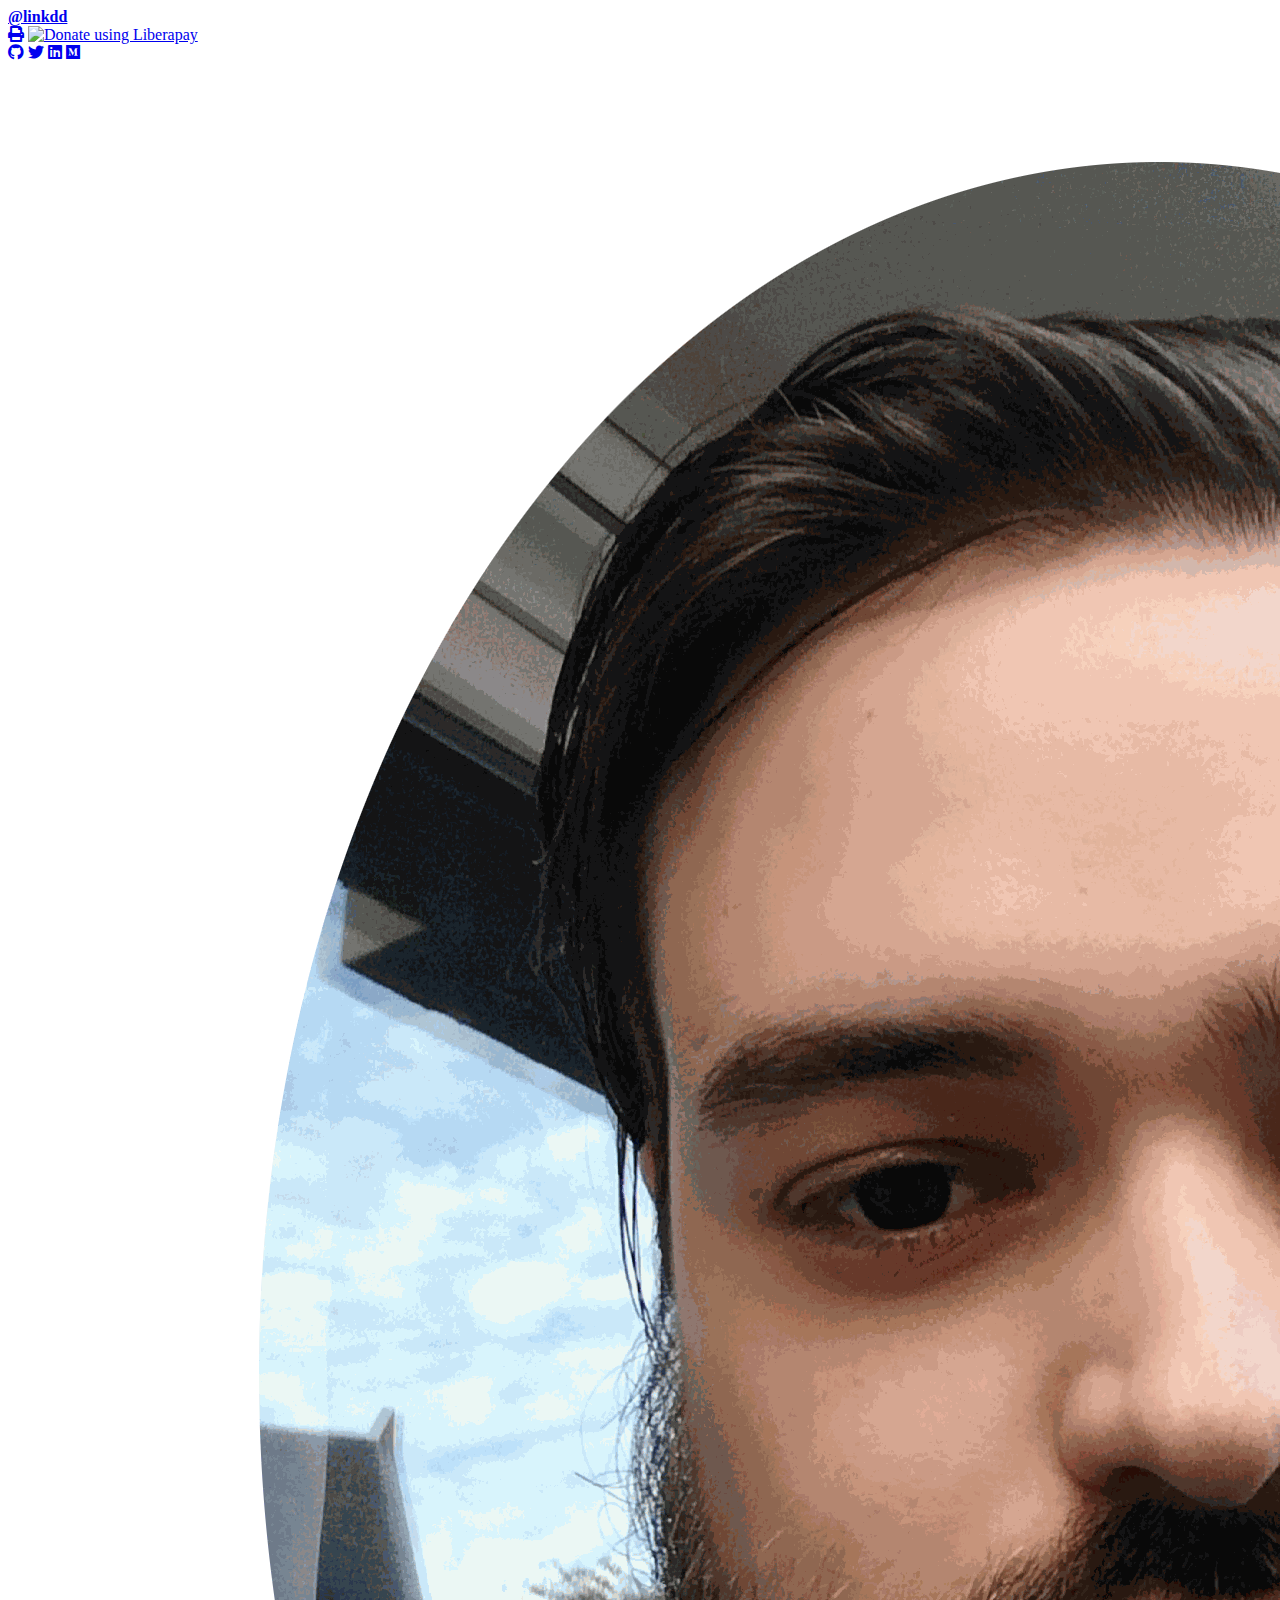
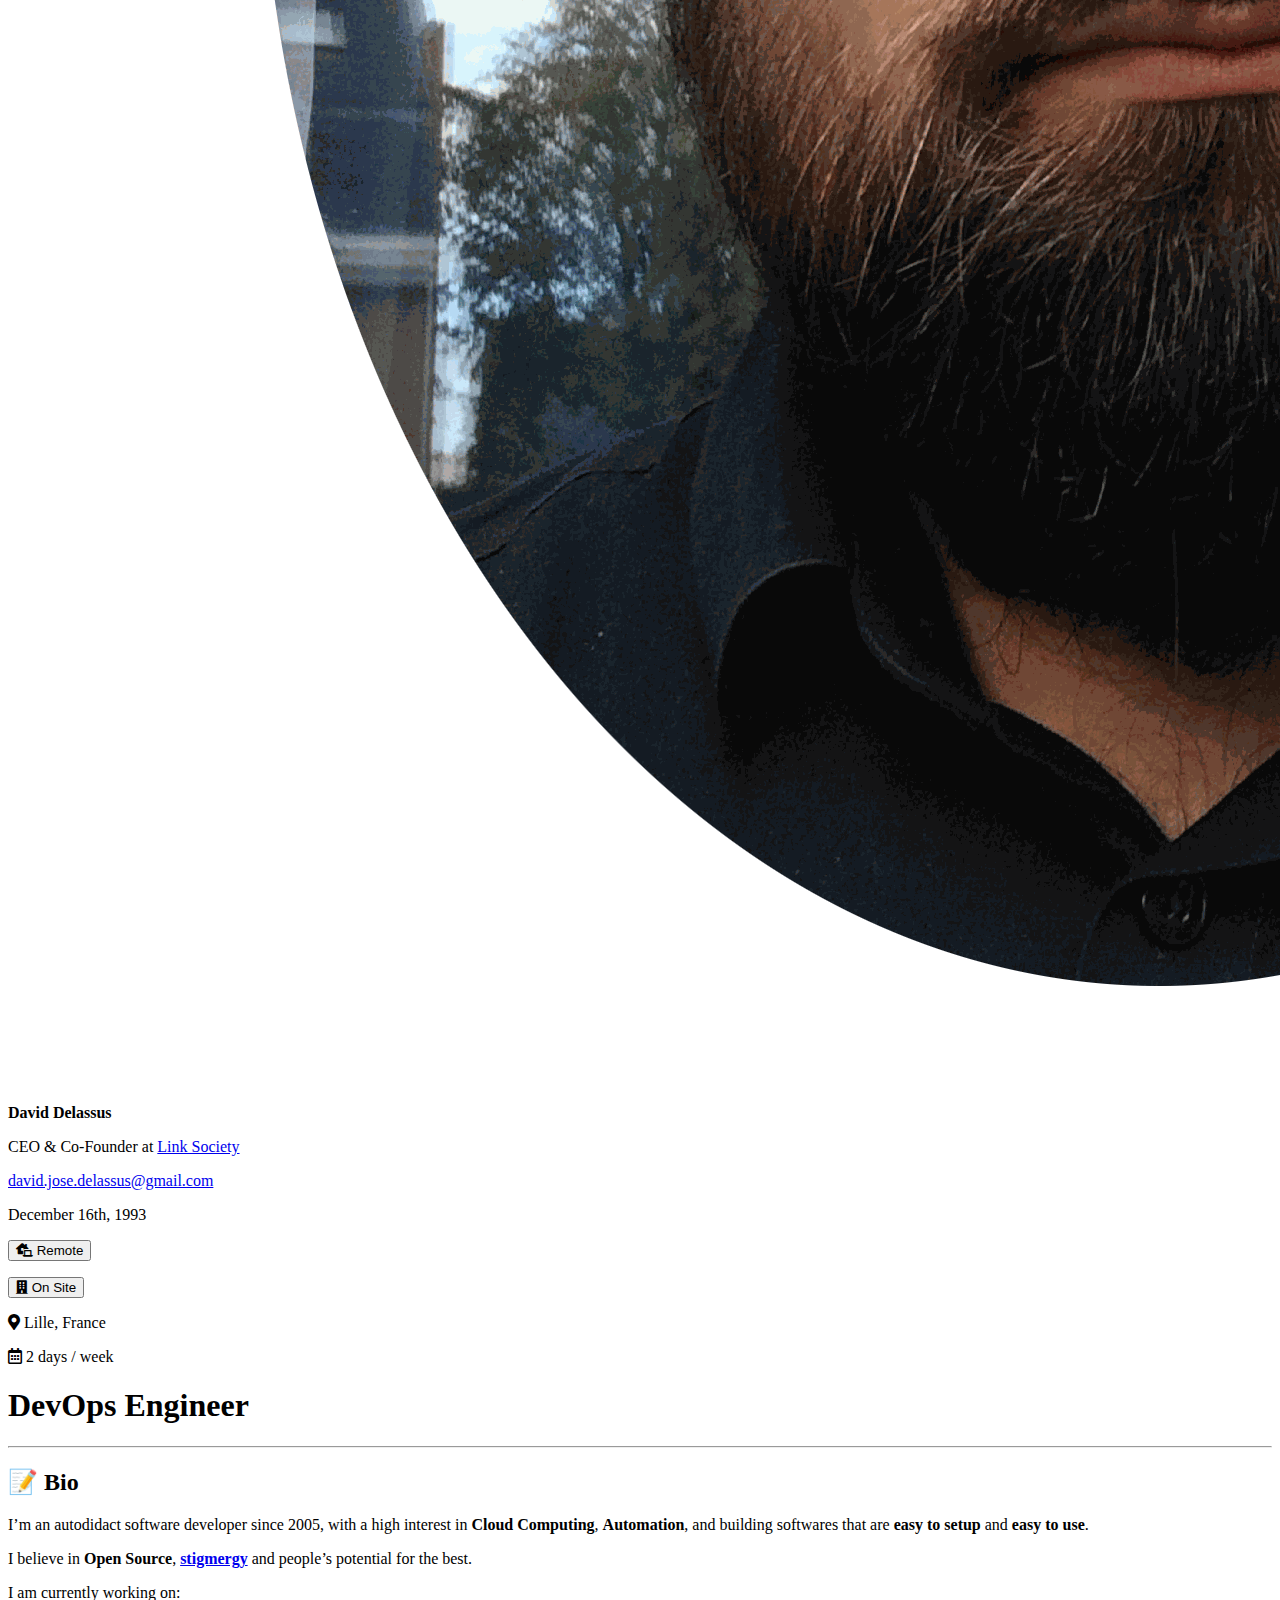
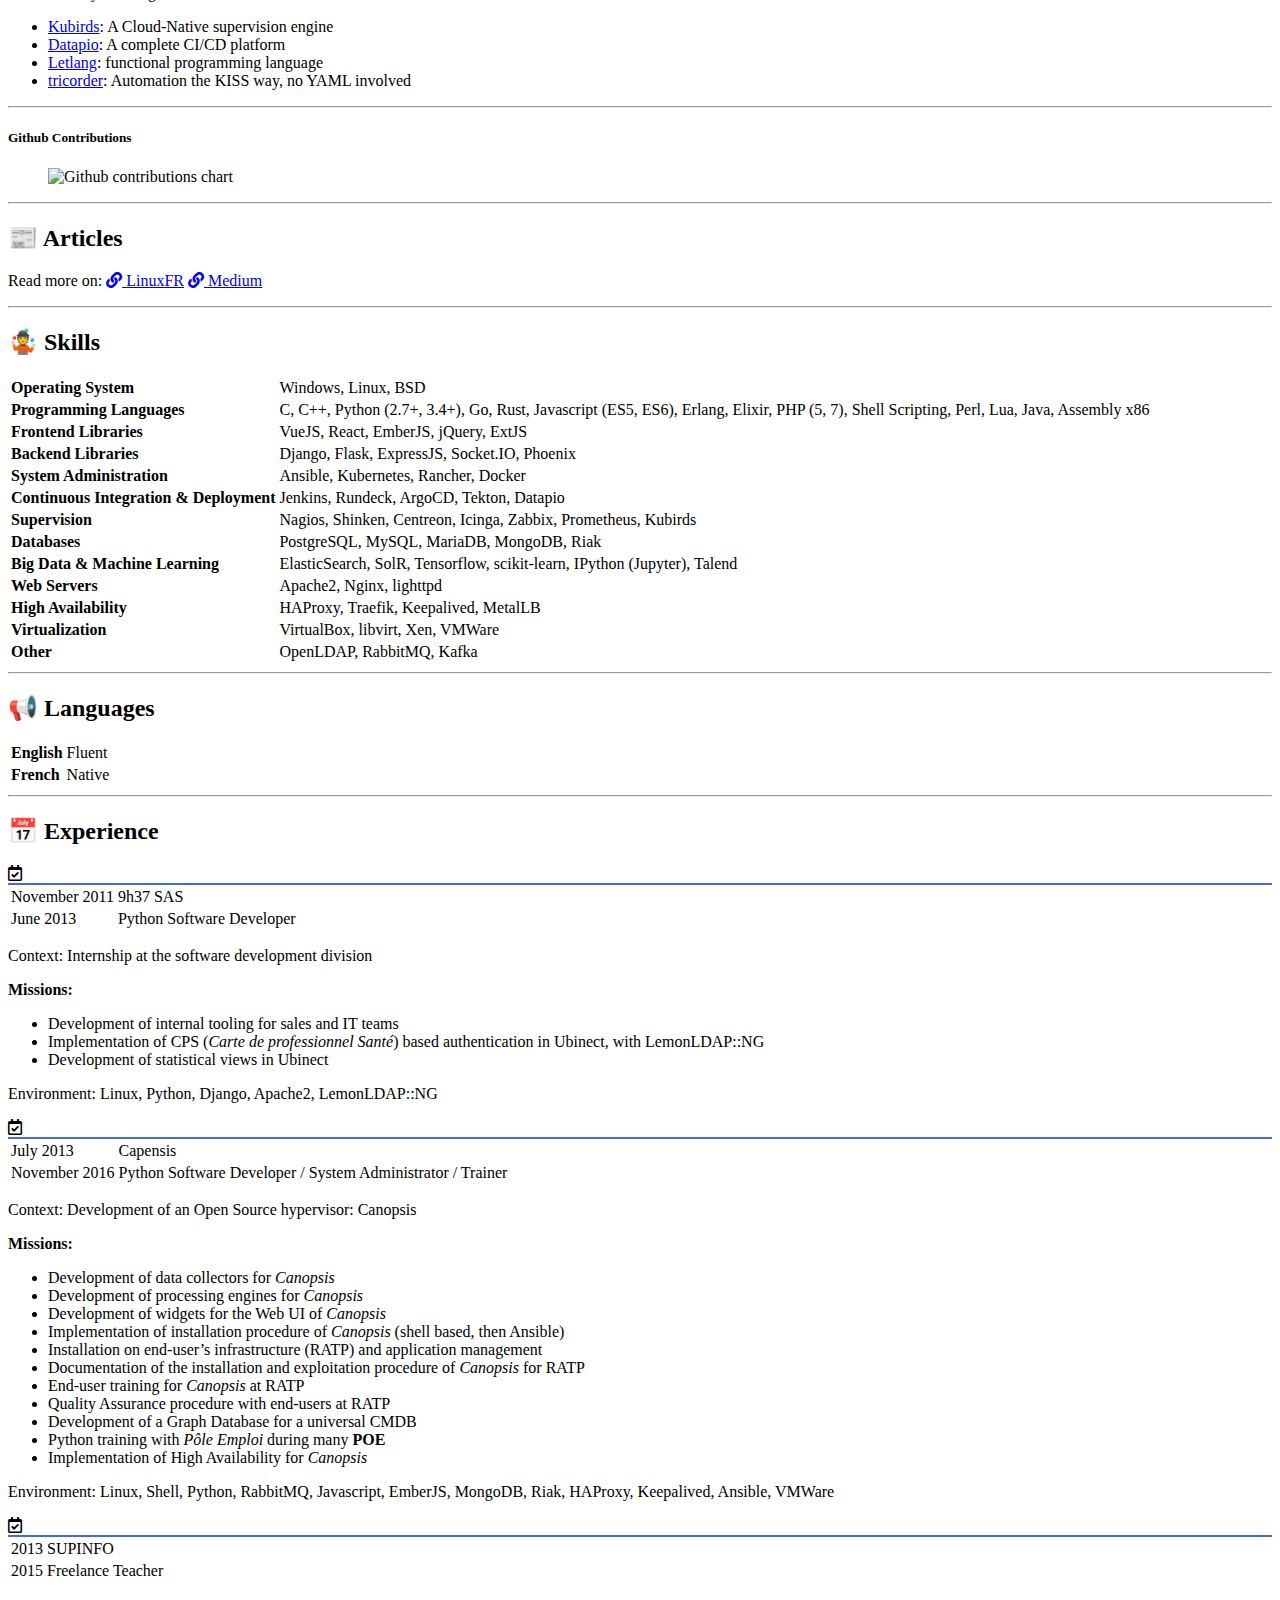
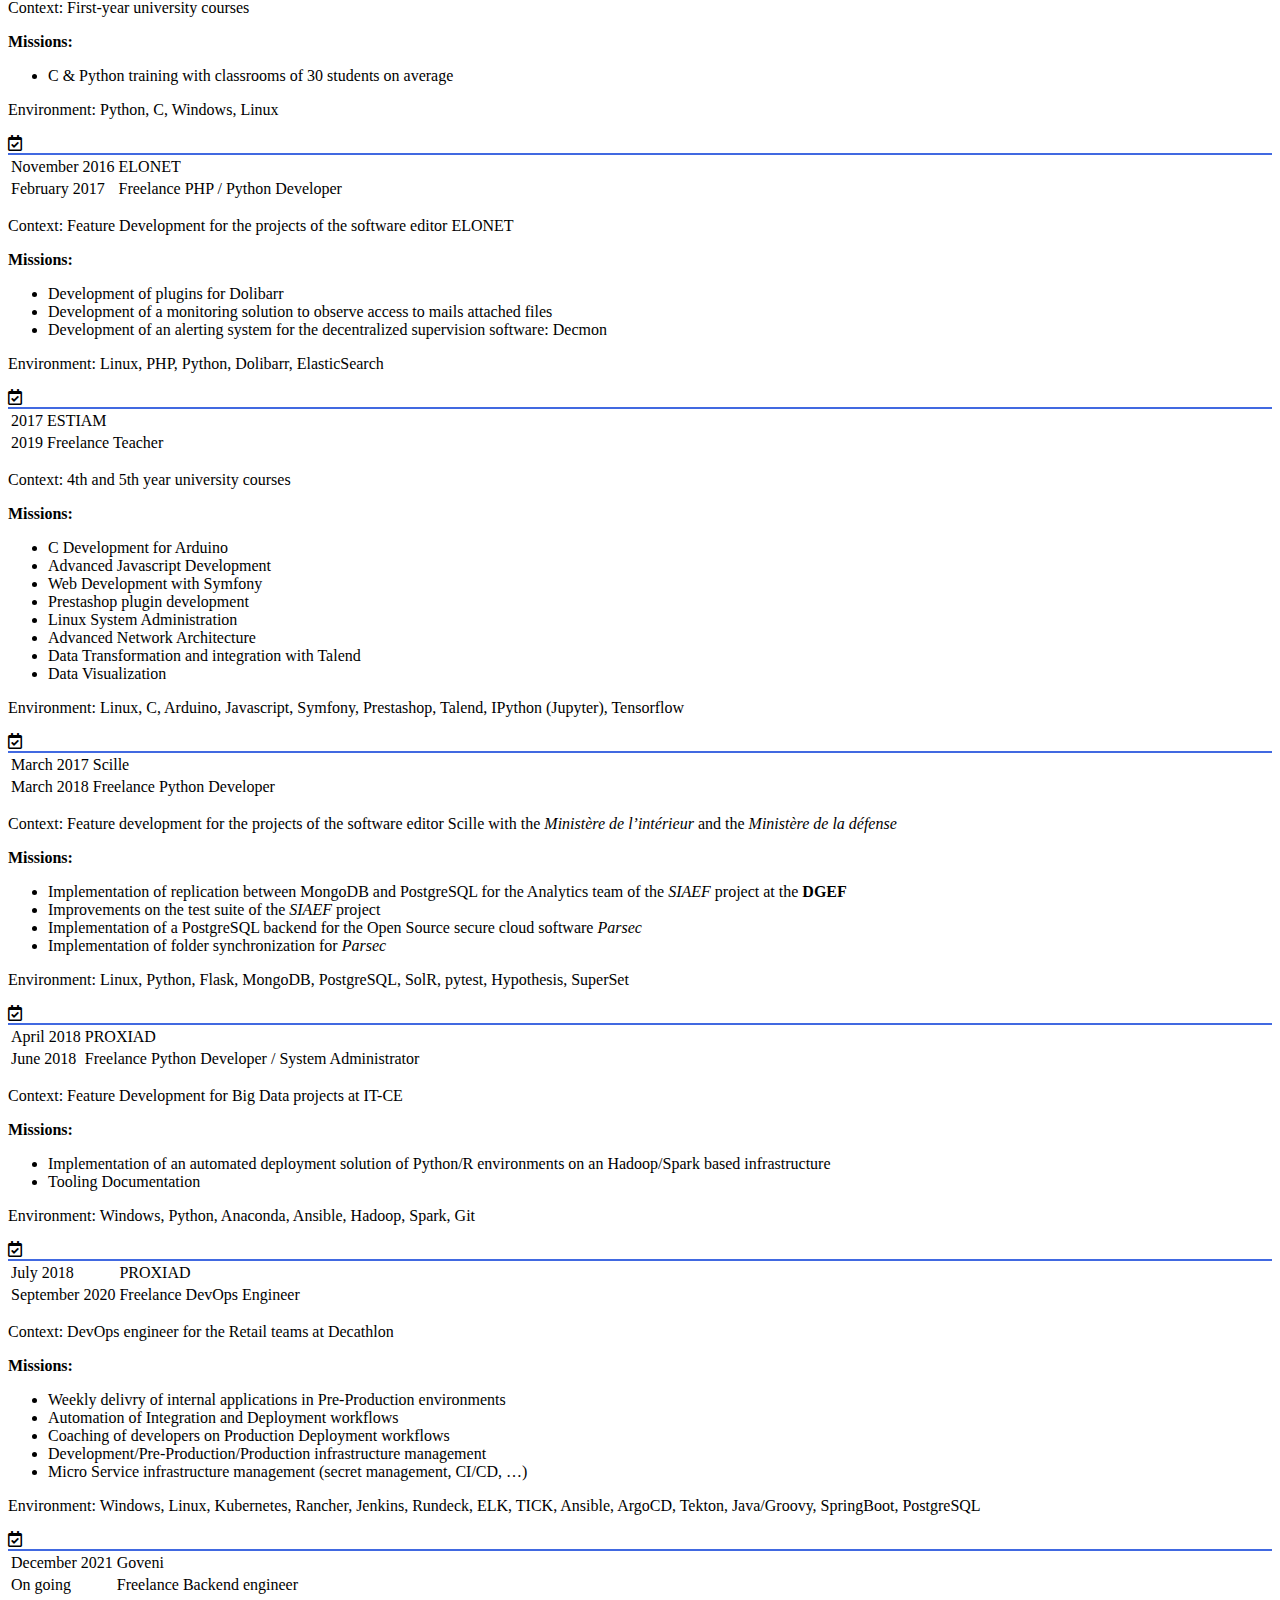
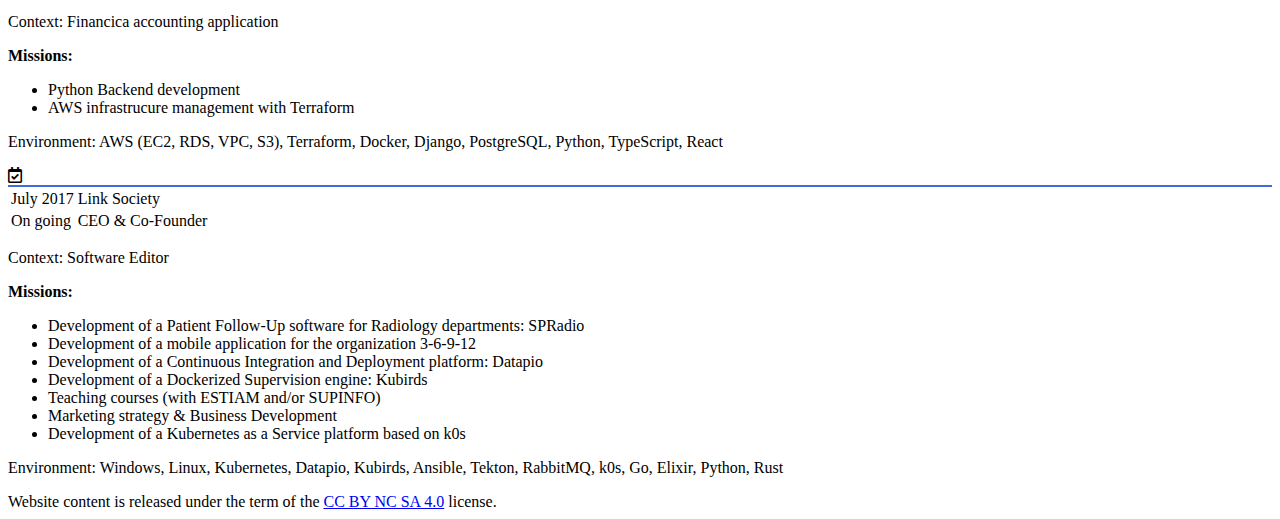
==== index.html @ 90f20698 "deploy: cc5e723497f1ed32e41e055435f4e2f7de9dbf91" ====
<!doctype html><html><head><meta name=generator content="Hugo 0.109.0"><title>David Delassus</title><meta name=title content="David Delassus"><meta name=og:title content="David Delassus"><meta name=twitter:title content="David Delassus"><meta name=author content="David Delassus"><meta name=description content="DevOps Engineer - CEO & Co-Founder at [Link Society](https://link-society.com)"><meta name=og:description content="DevOps Engineer - CEO & Co-Founder at [Link Society](https://link-society.com)"><link rel="shortcut icon" type=image/png href=/img/favicon.png><meta property="og:image" content="/img/favicon.png"><meta name=twitter:image content="/img/favicon.png"><meta charset=utf-8><meta name=viewport content="width=device-width,initial-scale=1"><meta http-equiv=x-ua-compatible content="IE=edge,chrome=1"><link rel=stylesheet href=https://cdn.jsdelivr.net/npm/bulma@0.9.3/css/bulma.min.css media=all><link rel=stylesheet href=https://cdn.jsdelivr.net/npm/bulma-tooltip@3.0.2/dist/css/bulma-tooltip.min.css media=all><link rel=stylesheet href=https://cdn.jsdelivr.net/npm/bulma-timeline@3.0.4/dist/css/bulma-timeline.min.css media=all><link rel=stylesheet href=https://cdn.jsdelivr.net/npm/@fortawesome/fontawesome-free@5.15.4/css/all.min.css media=all><link rel=stylesheet href=/css/printable.css media=print><script type=application/javascript src=https://cdn.jsdelivr.net/npm/jquery@3.6.0/dist/jquery.min.js></script>
<script type=application/javascript src=https://cdn.jsdelivr.net/npm/moment@2.29.1/moment.min.js></script>
<script type=application/javascript src=https://cdn.jsdelivr.net/npm/@fortawesome/fontawesome-free@5.15.4/js/all.min.js defer></script>
<script type=application/javascript src=/js/blog.js defer></script></head><body class=has-navbar-fixed-top><nav class="navbar is-fixed-top is-link is-hidden-print" role=navigation aria-label="main navigation"><div class=navbar-brand><a class=navbar-item href=/><b>@linkdd</b></a>
<a role=button class=navbar-burger aria-label=menu aria-expanded=false data-target=linkdd-menu><span aria-hidden=true></span>
<span aria-hidden=true></span>
<span aria-hidden=true></span></a></div><div id=linkdd-menu class=navbar-menu><div class=navbar-start><a class="navbar-item has-tooltip-right" href=# onclick=window.print() data-tooltip="Print resume"><span class=icon><span class="fas fa-print"></span></span></a>
<a class=navbar-item href=https://liberapay.com/linkdd/donate><img alt="Donate using Liberapay" src=https://liberapay.com/assets/widgets/donate.svg></a></div><div class=navbar-end><a class="navbar-item has-tooltip-left" href=https://github.com/linkdd data-tooltip=Github><span class="fab fa-github"></span></a>
<a class="navbar-item has-tooltip-left" href=https://twitter.com/linkdd data-tooltip=Twitter><span class="fab fa-twitter"></span></a>
<a class="navbar-item has-tooltip-left" href=https://linkedin.com/in/linkdd data-tooltip=LinkedIn><span class="fab fa-linkedin"></span></a>
<a class="navbar-item has-tooltip-left" href=https://david-delassus.medium.com data-tooltip=Medium><span class="fab fa-medium"></span></a></div></div></nav><header class="container px-3 mt-6"><div class=columns><div class=column><div class=columns><figure class="column is-narrow"><p class="image is-128x128"><img src=/img/david-delassus.png></p></figure><div class=column><p><b>David Delassus</b></p><p class=has-text-grey>CEO & Co-Founder at <a href=https://link-society.com>Link Society</a></p><p><a href=mailto:david.jose.delassus@gmail.com>david.jose.delassus@gmail.com</a></p><p>December 16th, 1993</p></div></div></div><div class="column is-narrow"><div class="field has-addons"><p class=control><button class="button is-success has-tooltip-top" data-tooltip=Available>
<span class=icon><span class="fas fa-laptop-house"></span></span>
<span>Remote</span></button></p><p class=control><button class="button is-danger has-tooltip-top" data-tooltip="Not available">
<span class=icon><span class="fas fa-building"></span></span>
<span>On Site</span></button></p></div><p class=is-size-5><span class=icon><span class="fas fa-map-marker-alt"></span></span>
<span>Lille, France</span></p><p class=is-size-5><span class=icon><span class="far fa-calendar-alt"></span></span>
<span>2 days / week</span></p></div></div><h1 class="title is-size-1 has-text-centered">DevOps Engineer</h1><hr></header><section class="container px-3 is-hidden-print"><div class=content><h2 class="title is-size-2">&#128221;
Bio</h2><p>I&rsquo;m an autodidact software developer since 2005, with a high interest in
<strong>Cloud Computing</strong>, <strong>Automation</strong>, and building softwares that are
<strong>easy to setup</strong> and <strong>easy to use</strong>.</p><p>I believe in <strong>Open Source</strong>, <strong><a href=https://en.wikipedia.org/wiki/Stigmergy>stigmergy</a></strong>
and people&rsquo;s potential for the best.</p><p>I am currently working on:</p><ul><li><a href=https://kubirds.com>Kubirds</a>: A Cloud-Native supervision engine</li><li><a href=https://datapio.co>Datapio</a>: A complete CI/CD platform</li><li><a href=https://letlang.dev>Letlang</a>: functional programming language</li><li><a href=https://linkdd.github.io/tricorder/>tricorder</a>: Automation the KISS way, no YAML involved</li></ul></div><hr><div class="content has-text-centered"><h5 class="title is-size-5">Github Contributions</h5><figure class=image><img src=https://ghchart.rshah.org/linkdd alt="Github contributions chart"></figure></div><hr></section><section class="container px-3 is-hidden-print"><div class=content><h2 class="title is-size-2">&#128240;
Articles</h2><div id=blog class=columns data-config='{"feeds":[{"name":"LinuxFR","rss":"https://linuxfr.org/users/linkdd.atom","url":"https://linuxfr.org/users/linkdd"},{"name":"Medium","rss":"https://medium.com/feed/@david-delassus","url":"https://david-delassus.medium.com/"}]}'></div><p class="has-text-right has-text-grey"><span class="is-uppercase is-size-7">Read more on:</span>
<a class="tag is-link" href=https://linuxfr.org/users/linkdd><span class=icon><span class="fas fa-link"></span></span>
<span>LinuxFR</span></a>
<a class="tag is-link" href=https://david-delassus.medium.com/><span class=icon><span class="fas fa-link"></span></span>
<span>Medium</span></a></p></div><hr></section><section class="container px-3"><div class=content><h2 class="title is-size-2">&#129337;
Skills</h2><table class="table is-fullwidth is-hoverable"><tbody><tr><td><b>Operating System</b></td><td>Windows, Linux, BSD</td></tr><tr><td><b>Programming Languages</b></td><td>C, C++, Python (2.7+, 3.4+), Go, Rust, Javascript (ES5, ES6), Erlang, Elixir, PHP (5, 7), Shell Scripting, Perl, Lua, Java, Assembly x86</td></tr><tr><td><b>Frontend Libraries</b></td><td>VueJS, React, EmberJS, jQuery, ExtJS</td></tr><tr><td><b>Backend Libraries</b></td><td>Django, Flask, ExpressJS, Socket.IO, Phoenix</td></tr><tr><td><b>System Administration</b></td><td>Ansible, Kubernetes, Rancher, Docker</td></tr><tr><td><b>Continuous Integration & Deployment</b></td><td>Jenkins, Rundeck, ArgoCD, Tekton, Datapio</td></tr><tr><td><b>Supervision</b></td><td>Nagios, Shinken, Centreon, Icinga, Zabbix, Prometheus, Kubirds</td></tr><tr><td><b>Databases</b></td><td>PostgreSQL, MySQL, MariaDB, MongoDB, Riak</td></tr><tr><td><b>Big Data & Machine Learning</b></td><td>ElasticSearch, SolR, Tensorflow, scikit-learn, IPython (Jupyter), Talend</td></tr><tr><td><b>Web Servers</b></td><td>Apache2, Nginx, lighttpd</td></tr><tr><td><b>High Availability</b></td><td>HAProxy, Traefik, Keepalived, MetalLB</td></tr><tr><td><b>Virtualization</b></td><td>VirtualBox, libvirt, Xen, VMWare</td></tr><tr><td><b>Other</b></td><td>OpenLDAP, RabbitMQ, Kafka</td></tr></tbody></table></div><hr></section><section class="container px-3"><div class=content><h2 class="title is-size-2">&#128226;
Languages</h2><table class="table is-fullwidth is-hoverable"><tbody><tr><td><b>English</b></td><td>Fluent</td></tr><tr><td><b>French</b></td><td>Native</td></tr></tbody></table></div><hr></section><section class="container px-3 mb-6"><div class=content><h2 class="title is-size-2">&#128197;
Experience</h2><div class=timeline><div class=timeline-item><div class="timeline-marker is-link is-icon"><span class=icon><span class="far fa-calendar-check"></span></span></div><div class="timeline-content pl-1" style=width:100%><article class="container mt-3 pl-4" style="border-top:2px solid #4169e1"><table class="table is-fullwidth"><tr><td>November 2011</td><td>9h37 SAS</td></tr><tr><td>June 2013</td><td>Python Software Developer</td></tr></table><p class="has-text-info has-text-weight-bold is-italic">Context: Internship at the software development division</p><p><b>Missions:</b></p><ul><li>Development of internal tooling for sales and IT teams</li><li>Implementation of CPS (<em>Carte de professionnel Santé</em>) based authentication in Ubinect, with LemonLDAP::NG</li><li>Development of statistical views in Ubinect</li></ul><p class="has-text-link-dark has-text-weight-bold is-italic">Environment: Linux, Python, Django, Apache2, LemonLDAP::NG</p></article></div></div><div class=timeline-item><div class="timeline-marker is-link is-icon"><span class=icon><span class="far fa-calendar-check"></span></span></div><div class="timeline-content pl-1" style=width:100%><article class="container mt-3 pl-4" style="border-top:2px solid #4169e1"><table class="table is-fullwidth"><tr><td>July 2013</td><td>Capensis</td></tr><tr><td>November 2016</td><td>Python Software Developer / System Administrator / Trainer</td></tr></table><p class="has-text-info has-text-weight-bold is-italic">Context: Development of an Open Source hypervisor: Canopsis</p><p><b>Missions:</b></p><ul><li>Development of data collectors for <em>Canopsis</em></li><li>Development of processing engines for <em>Canopsis</em></li><li>Development of widgets for the Web UI of <em>Canopsis</em></li><li>Implementation of installation procedure of <em>Canopsis</em> (shell based, then Ansible)</li><li>Installation on end-user&rsquo;s infrastructure (RATP) and application management</li><li>Documentation of the installation and exploitation procedure of <em>Canopsis</em> for RATP</li><li>End-user training for <em>Canopsis</em> at RATP</li><li>Quality Assurance procedure with end-users at RATP</li><li>Development of a Graph Database for a universal CMDB</li><li>Python training with <em>Pôle Emploi</em> during many <strong>POE</strong></li><li>Implementation of High Availability for <em>Canopsis</em></li></ul><p class="has-text-link-dark has-text-weight-bold is-italic">Environment: Linux, Shell, Python, RabbitMQ, Javascript, EmberJS, MongoDB, Riak, HAProxy, Keepalived, Ansible, VMWare</p></article></div></div><div class=timeline-item><div class="timeline-marker is-link is-icon"><span class=icon><span class="far fa-calendar-check"></span></span></div><div class="timeline-content pl-1" style=width:100%><article class="container mt-3 pl-4" style="border-top:2px solid #4169e1"><table class="table is-fullwidth"><tr><td>2013</td><td>SUPINFO</td></tr><tr><td>2015</td><td>Freelance Teacher</td></tr></table><p class="has-text-info has-text-weight-bold is-italic">Context: First-year university courses</p><p><b>Missions:</b></p><ul><li>C & Python training with classrooms of 30 students on average</li></ul><p class="has-text-link-dark has-text-weight-bold is-italic">Environment: Python, C, Windows, Linux</p></article></div></div><div class=timeline-item><div class="timeline-marker is-link is-icon"><span class=icon><span class="far fa-calendar-check"></span></span></div><div class="timeline-content pl-1" style=width:100%><article class="container mt-3 pl-4" style="border-top:2px solid #4169e1"><table class="table is-fullwidth"><tr><td>November 2016</td><td>ELONET</td></tr><tr><td>February 2017</td><td>Freelance PHP / Python Developer</td></tr></table><p class="has-text-info has-text-weight-bold is-italic">Context: Feature Development for the projects of the software editor ELONET</p><p><b>Missions:</b></p><ul><li>Development of plugins for Dolibarr</li><li>Development of a monitoring solution to observe access to mails attached files</li><li>Development of an alerting system for the decentralized supervision software: Decmon</li></ul><p class="has-text-link-dark has-text-weight-bold is-italic">Environment: Linux, PHP, Python, Dolibarr, ElasticSearch</p></article></div></div><div class=timeline-item><div class="timeline-marker is-link is-icon"><span class=icon><span class="far fa-calendar-check"></span></span></div><div class="timeline-content pl-1" style=width:100%><article class="container mt-3 pl-4" style="border-top:2px solid #4169e1"><table class="table is-fullwidth"><tr><td>2017</td><td>ESTIAM</td></tr><tr><td>2019</td><td>Freelance Teacher</td></tr></table><p class="has-text-info has-text-weight-bold is-italic">Context: 4th and 5th year university courses</p><p><b>Missions:</b></p><ul><li>C Development for Arduino</li><li>Advanced Javascript Development</li><li>Web Development with Symfony</li><li>Prestashop plugin development</li><li>Linux System Administration</li><li>Advanced Network Architecture</li><li>Data Transformation and integration with Talend</li><li>Data Visualization</li></ul><p class="has-text-link-dark has-text-weight-bold is-italic">Environment: Linux, C, Arduino, Javascript, Symfony, Prestashop, Talend, IPython (Jupyter), Tensorflow</p></article></div></div><div class=timeline-item><div class="timeline-marker is-link is-icon"><span class=icon><span class="far fa-calendar-check"></span></span></div><div class="timeline-content pl-1" style=width:100%><article class="container mt-3 pl-4" style="border-top:2px solid #4169e1"><table class="table is-fullwidth"><tr><td>March 2017</td><td>Scille</td></tr><tr><td>March 2018</td><td>Freelance Python Developer</td></tr></table><p class="has-text-info has-text-weight-bold is-italic">Context: Feature development for the projects of the software editor Scille with the <em>Ministère de l&rsquo;intérieur</em> and the <em>Ministère de la défense</em></p><p><b>Missions:</b></p><ul><li>Implementation of replication between MongoDB and PostgreSQL for the Analytics team of the <em>SIAEF</em> project at the <strong>DGEF</strong></li><li>Improvements on the test suite of the <em>SIAEF</em> project</li><li>Implementation of a PostgreSQL backend for the Open Source secure cloud software <em>Parsec</em></li><li>Implementation of folder synchronization for <em>Parsec</em></li></ul><p class="has-text-link-dark has-text-weight-bold is-italic">Environment: Linux, Python, Flask, MongoDB, PostgreSQL, SolR, pytest, Hypothesis, SuperSet</p></article></div></div><div class=timeline-item><div class="timeline-marker is-link is-icon"><span class=icon><span class="far fa-calendar-check"></span></span></div><div class="timeline-content pl-1" style=width:100%><article class="container mt-3 pl-4" style="border-top:2px solid #4169e1"><table class="table is-fullwidth"><tr><td>April 2018</td><td>PROXIAD</td></tr><tr><td>June 2018</td><td>Freelance Python Developer / System Administrator</td></tr></table><p class="has-text-info has-text-weight-bold is-italic">Context: Feature Development for Big Data projects at IT-CE</p><p><b>Missions:</b></p><ul><li>Implementation of an automated deployment solution of Python/R environments on an Hadoop/Spark based infrastructure</li><li>Tooling Documentation</li></ul><p class="has-text-link-dark has-text-weight-bold is-italic">Environment: Windows, Python, Anaconda, Ansible, Hadoop, Spark, Git</p></article></div></div><div class=timeline-item><div class="timeline-marker is-link is-icon"><span class=icon><span class="far fa-calendar-check"></span></span></div><div class="timeline-content pl-1" style=width:100%><article class="container mt-3 pl-4" style="border-top:2px solid #4169e1"><table class="table is-fullwidth"><tr><td>July 2018</td><td>PROXIAD</td></tr><tr><td>September 2020</td><td>Freelance DevOps Engineer</td></tr></table><p class="has-text-info has-text-weight-bold is-italic">Context: DevOps engineer for the Retail teams at Decathlon</p><p><b>Missions:</b></p><ul><li>Weekly delivry of internal applications in Pre-Production environments</li><li>Automation of Integration and Deployment workflows</li><li>Coaching of developers on Production Deployment workflows</li><li>Development/Pre-Production/Production infrastructure management</li><li>Micro Service infrastructure management (secret management, CI/CD, &mldr;)</li></ul><p class="has-text-link-dark has-text-weight-bold is-italic">Environment: Windows, Linux, Kubernetes, Rancher, Jenkins, Rundeck, ELK, TICK, Ansible, ArgoCD, Tekton, Java/Groovy, SpringBoot, PostgreSQL</p></article></div></div><div class=timeline-item><div class="timeline-marker is-link is-icon"><span class=icon><span class="far fa-calendar-check"></span></span></div><div class="timeline-content pl-1" style=width:100%><article class="container mt-3 pl-4" style="border-top:2px solid #4169e1"><table class="table is-fullwidth"><tr><td>December 2021</td><td>Goveni</td></tr><tr><td>On going</td><td>Freelance Backend engineer</td></tr></table><p class="has-text-info has-text-weight-bold is-italic">Context: Financica accounting application</p><p><b>Missions:</b></p><ul><li>Python Backend development</li><li>AWS infrastrucure management with Terraform</li></ul><p class="has-text-link-dark has-text-weight-bold is-italic">Environment: AWS (EC2, RDS, VPC, S3), Terraform, Docker, Django, PostgreSQL, Python, TypeScript, React</p></article></div></div><div class=timeline-item><div class="timeline-marker is-link is-icon"><span class=icon><span class="far fa-calendar-check"></span></span></div><div class="timeline-content pl-1" style=width:100%><article class="container mt-3 pl-4" style="border-top:2px solid #4169e1"><table class="table is-fullwidth"><tr><td>July 2017</td><td>Link Society</td></tr><tr><td>On going</td><td>CEO & Co-Founder</td></tr></table><p class="has-text-info has-text-weight-bold is-italic">Context: Software Editor</p><p><b>Missions:</b></p><ul><li>Development of a Patient Follow-Up software for Radiology departments: SPRadio</li><li>Development of a mobile application for the organization 3-6-9-12</li><li>Development of a Continuous Integration and Deployment platform: Datapio</li><li>Development of a Dockerized Supervision engine: Kubirds</li><li>Teaching courses (with ESTIAM and/or SUPINFO)</li><li>Marketing strategy & Business Development</li><li>Development of a Kubernetes as a Service platform based on k0s</li></ul><p class="has-text-link-dark has-text-weight-bold is-italic">Environment: Windows, Linux, Kubernetes, Datapio, Kubirds, Ansible, Tekton, RabbitMQ, k0s, Go, Elixir, Python, Rust</p></article></div></div></div></div></section><footer class="footer is-hidden-print"><div class="content has-text-centered">Website content is released under the term of the
<a href=http://creativecommons.org/licenses/by-nc-sa/4.0/>CC BY NC SA 4.0</a> license.</div></footer></body></html>
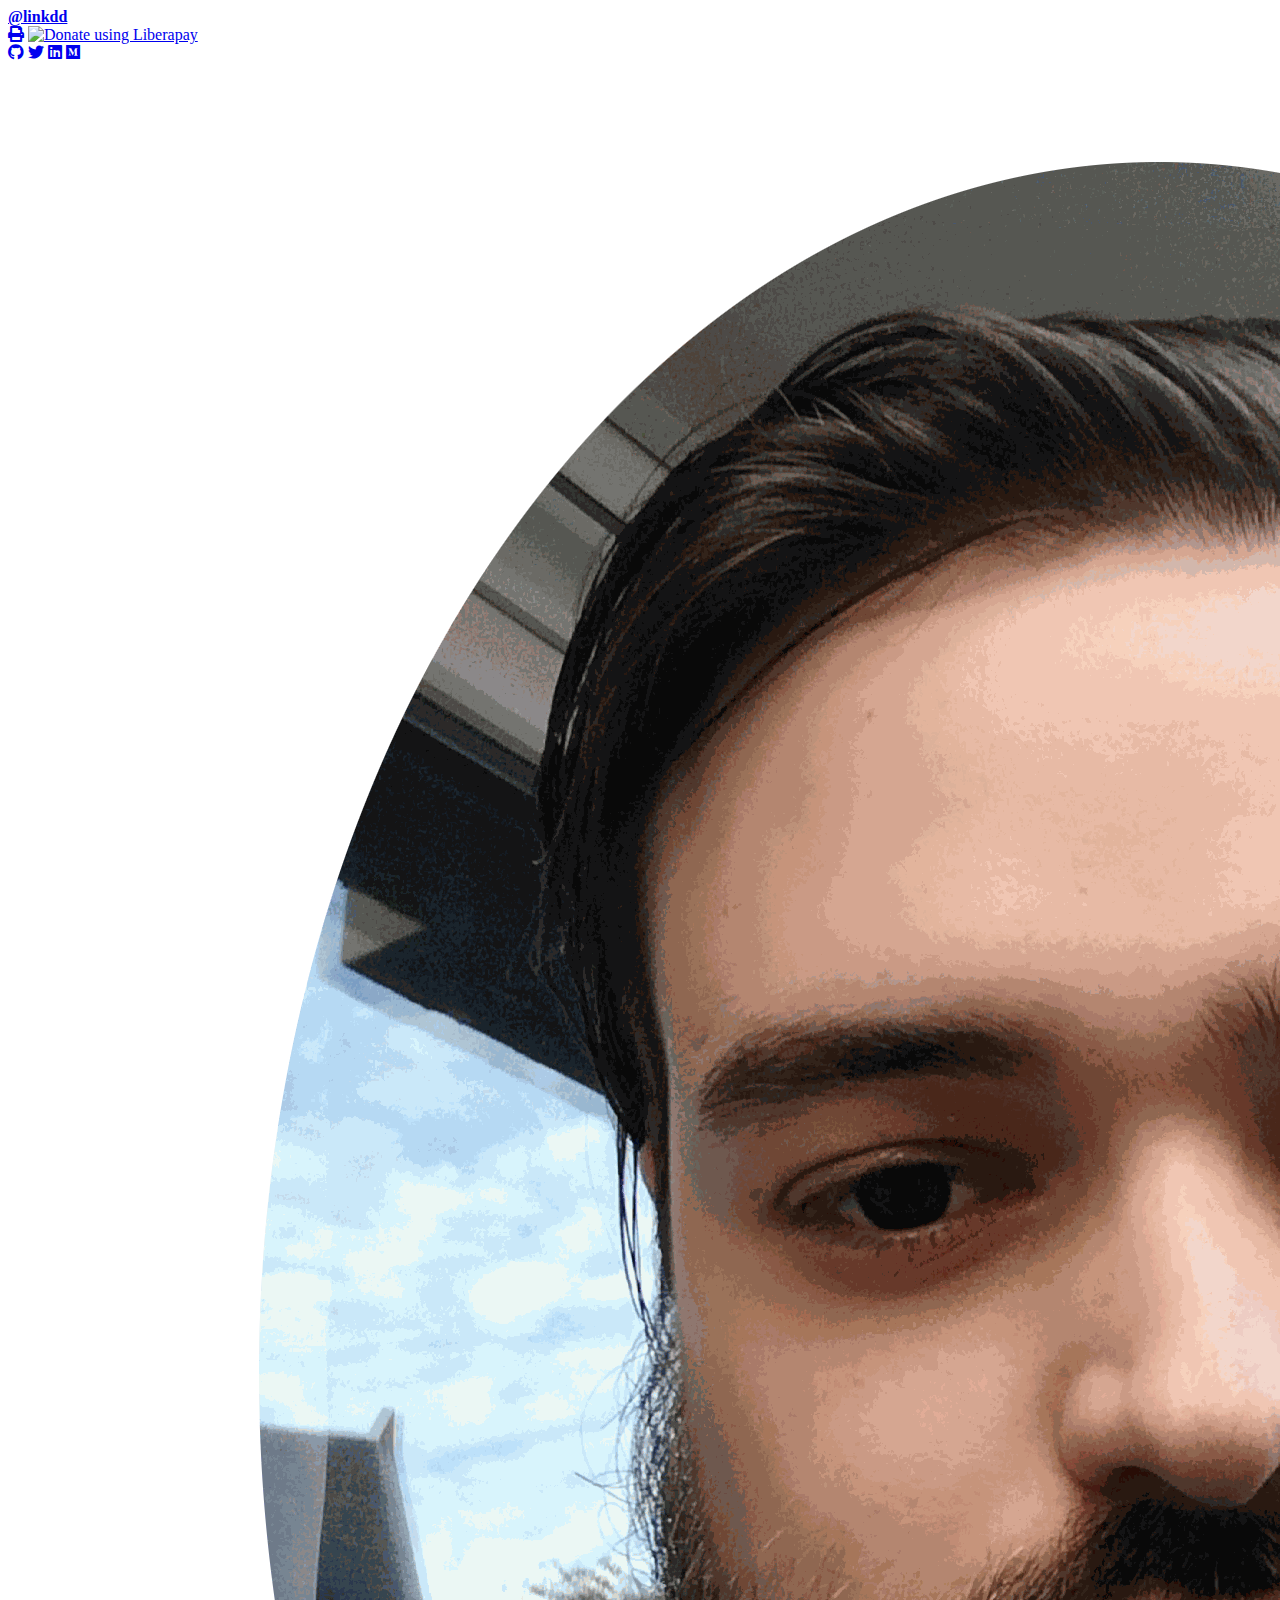
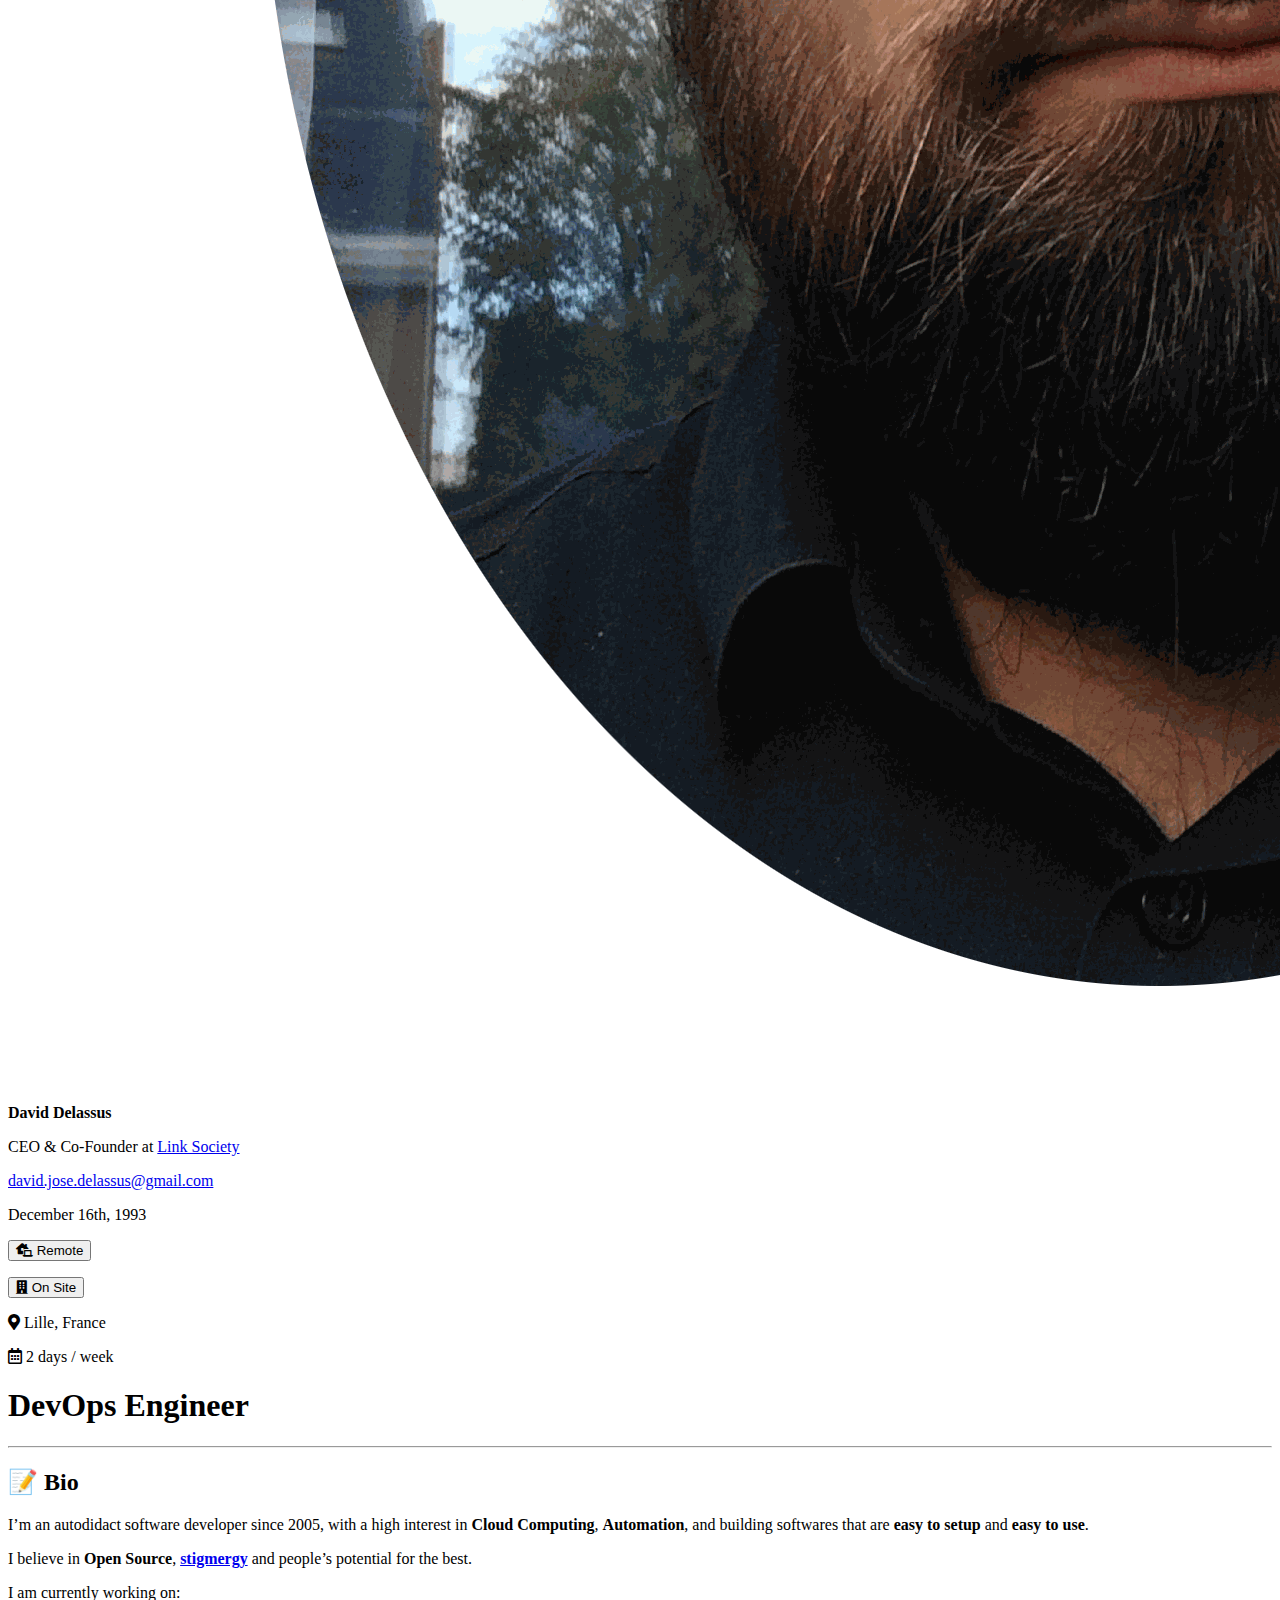
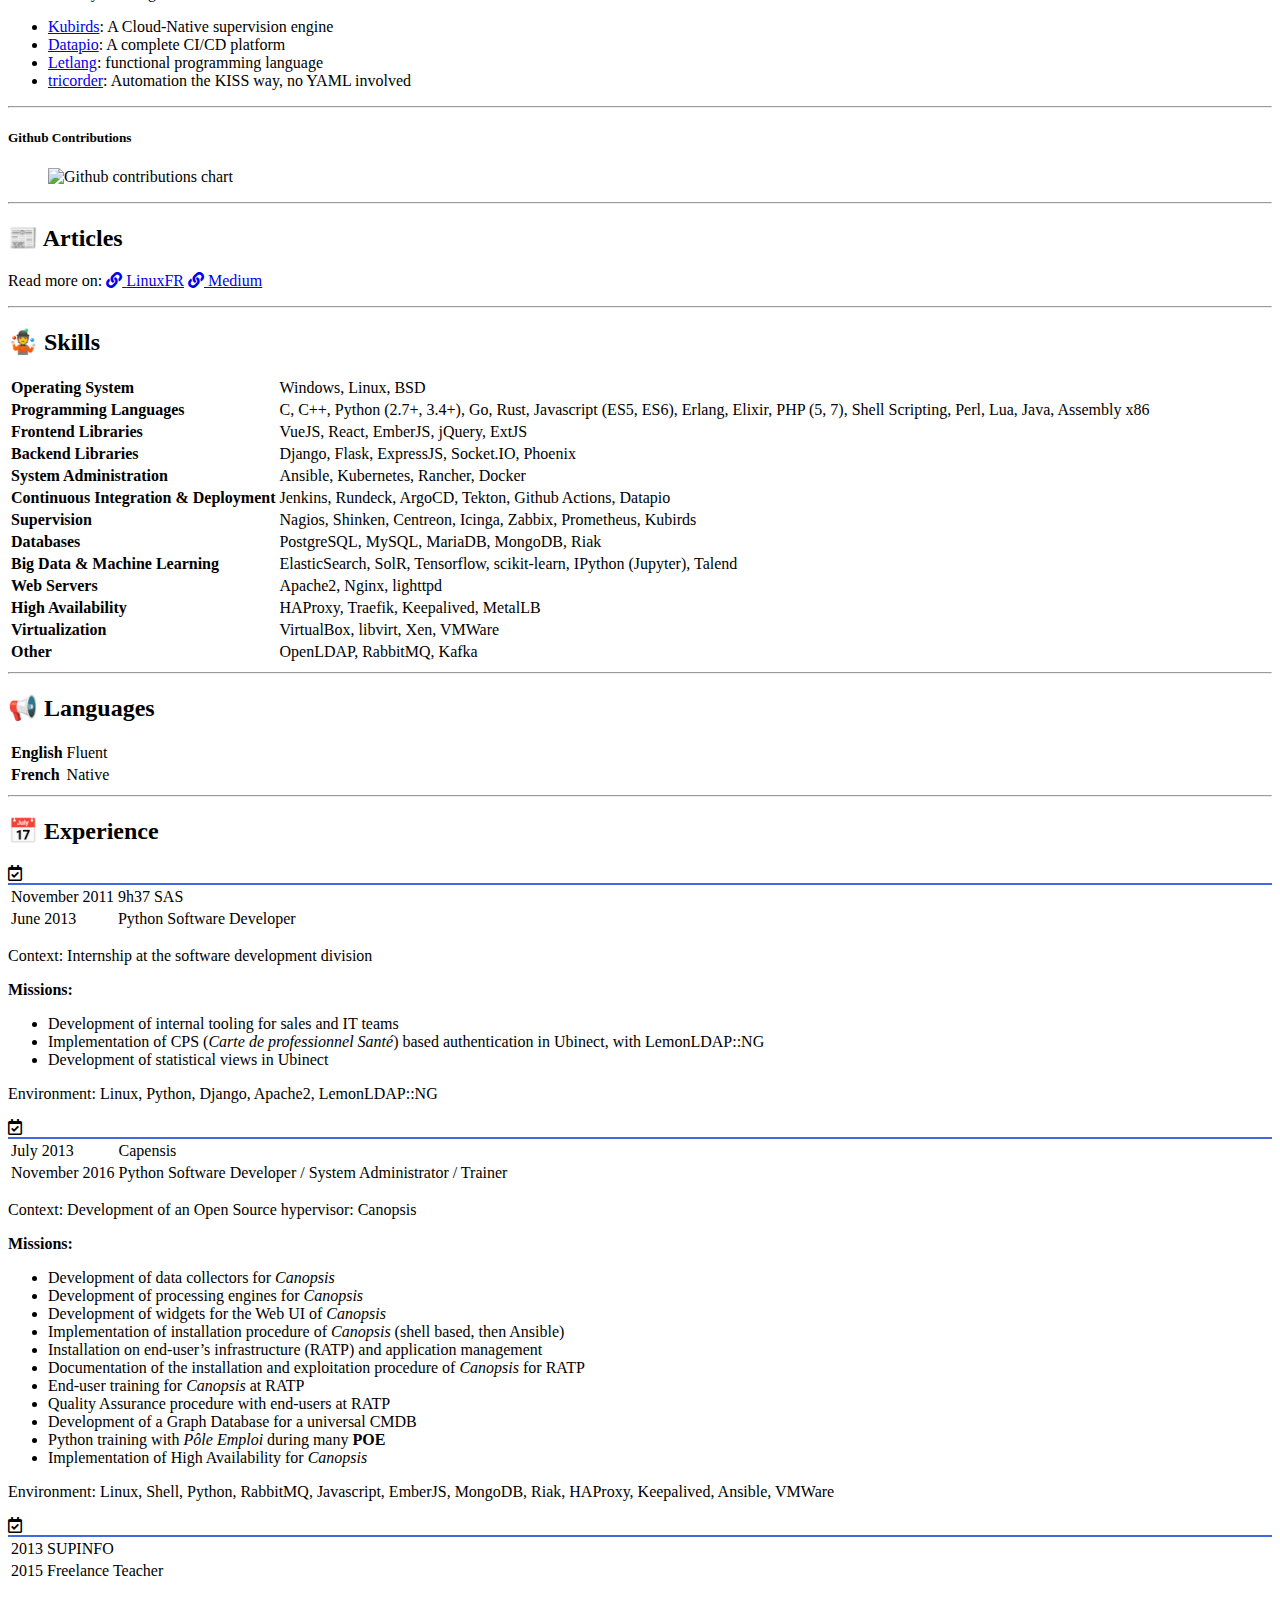
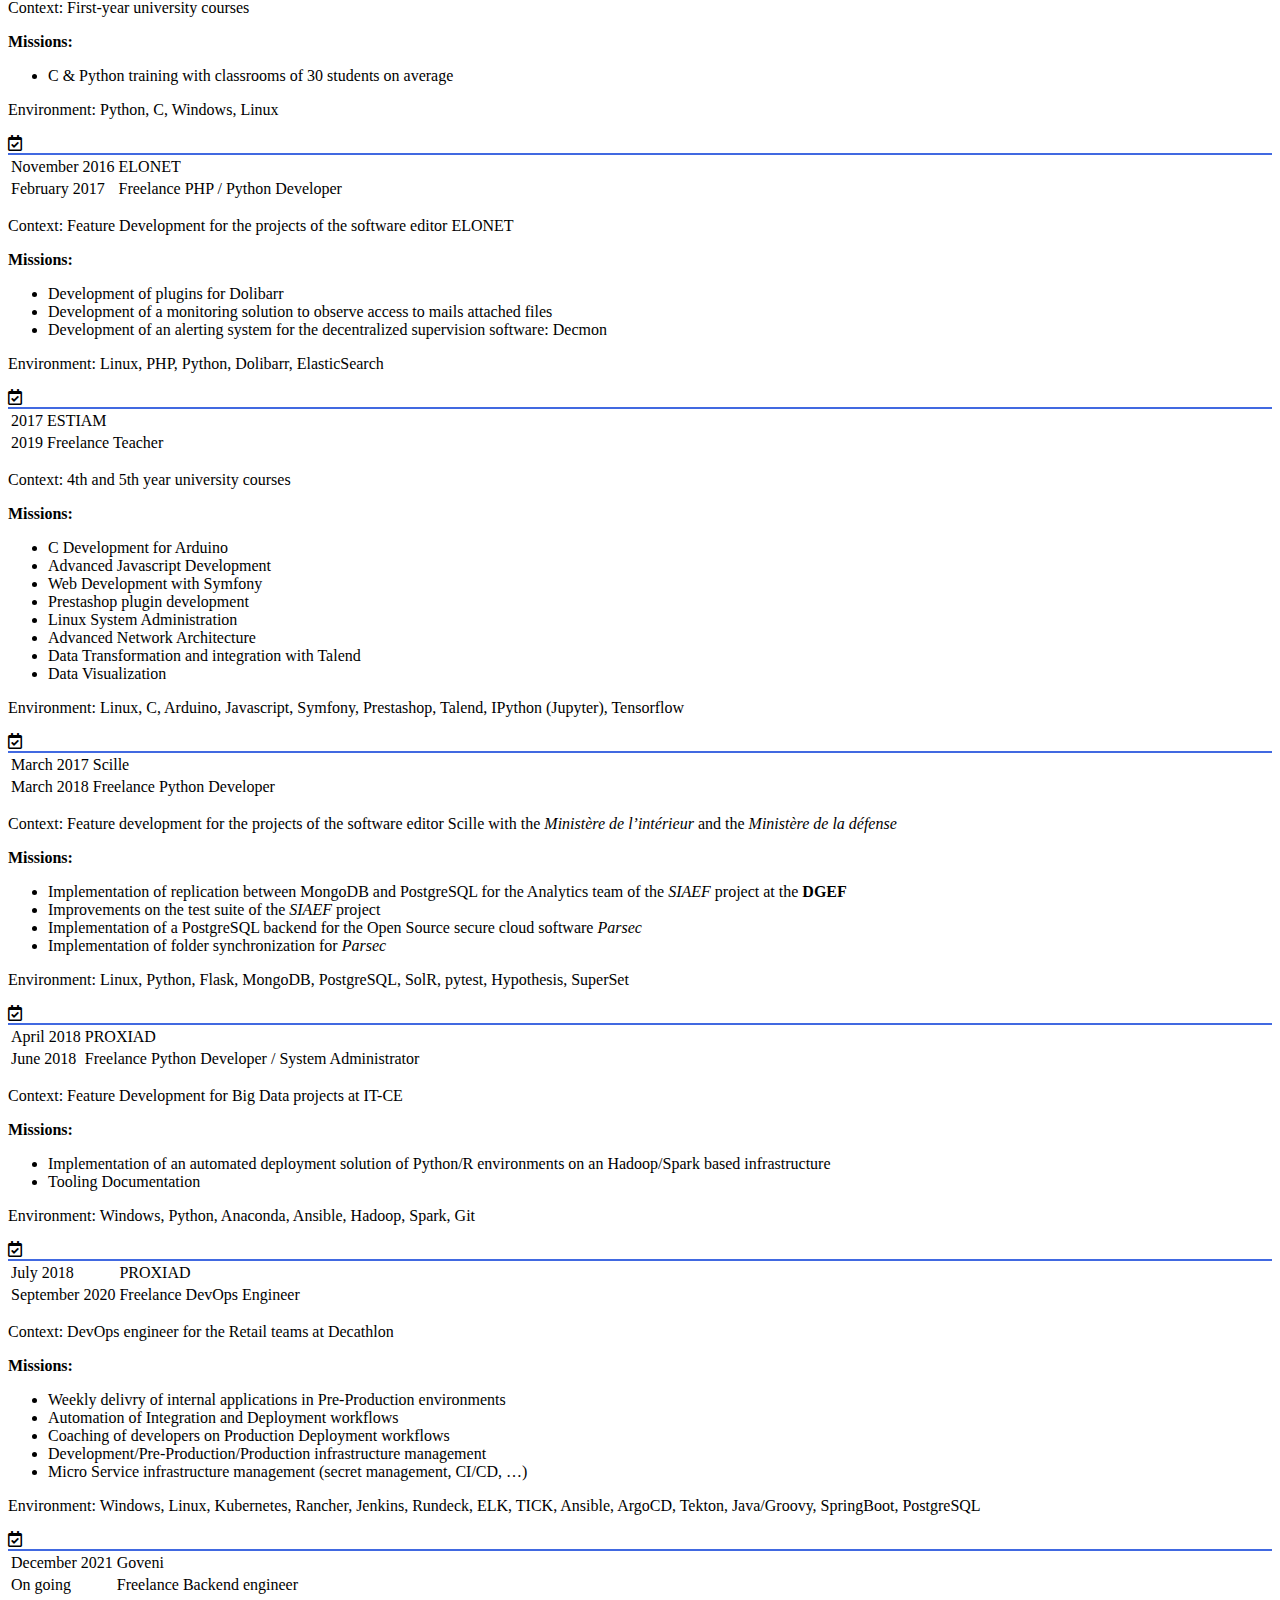
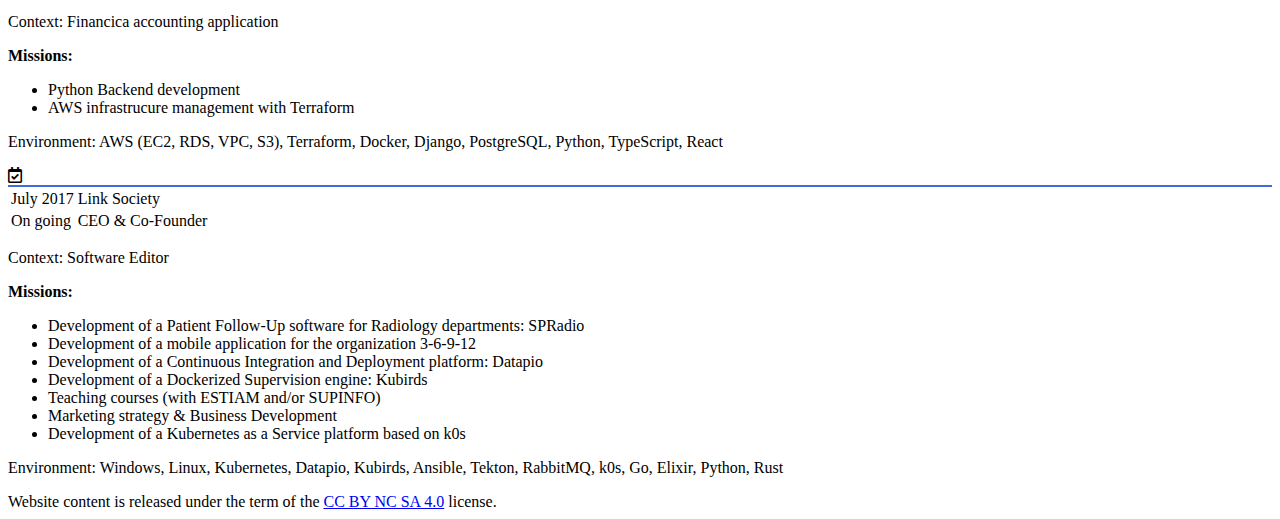
==== commit 40031c8c: "deploy: 852ed14bbf034903861cb6862229ded43e5eeef5" ====
--- a/index.html
+++ b/index.html
@@ -1,4 +1,4 @@
-<!doctype html><html><head><meta name=generator content="Hugo 0.109.0"><title>David Delassus</title><meta name=title content="David Delassus"><meta name=og:title content="David Delassus"><meta name=twitter:title content="David Delassus"><meta name=author content="David Delassus"><meta name=description content="DevOps Engineer - CEO & Co-Founder at [Link Society](https://link-society.com)"><meta name=og:description content="DevOps Engineer - CEO & Co-Founder at [Link Society](https://link-society.com)"><link rel="shortcut icon" type=image/png href=/img/favicon.png><meta property="og:image" content="/img/favicon.png"><meta name=twitter:image content="/img/favicon.png"><meta charset=utf-8><meta name=viewport content="width=device-width,initial-scale=1"><meta http-equiv=x-ua-compatible content="IE=edge,chrome=1"><link rel=stylesheet href=https://cdn.jsdelivr.net/npm/bulma@0.9.3/css/bulma.min.css media=all><link rel=stylesheet href=https://cdn.jsdelivr.net/npm/bulma-tooltip@3.0.2/dist/css/bulma-tooltip.min.css media=all><link rel=stylesheet href=https://cdn.jsdelivr.net/npm/bulma-timeline@3.0.4/dist/css/bulma-timeline.min.css media=all><link rel=stylesheet href=https://cdn.jsdelivr.net/npm/@fortawesome/fontawesome-free@5.15.4/css/all.min.css media=all><link rel=stylesheet href=/css/printable.css media=print><script type=application/javascript src=https://cdn.jsdelivr.net/npm/jquery@3.6.0/dist/jquery.min.js></script>
+<!doctype html><html><head><meta name=generator content="Hugo 0.110.0"><title>David Delassus</title><meta name=title content="David Delassus"><meta name=og:title content="David Delassus"><meta name=twitter:title content="David Delassus"><meta name=author content="David Delassus"><meta name=description content="DevOps Engineer - CEO & Co-Founder at [Link Society](https://link-society.com)"><meta name=og:description content="DevOps Engineer - CEO & Co-Founder at [Link Society](https://link-society.com)"><link rel="shortcut icon" type=image/png href=/img/favicon.png><meta property="og:image" content="/img/favicon.png"><meta name=twitter:image content="/img/favicon.png"><meta charset=utf-8><meta name=viewport content="width=device-width,initial-scale=1"><meta http-equiv=x-ua-compatible content="IE=edge,chrome=1"><link rel=stylesheet href=https://cdn.jsdelivr.net/npm/bulma@0.9.3/css/bulma.min.css media=all><link rel=stylesheet href=https://cdn.jsdelivr.net/npm/bulma-tooltip@3.0.2/dist/css/bulma-tooltip.min.css media=all><link rel=stylesheet href=https://cdn.jsdelivr.net/npm/bulma-timeline@3.0.4/dist/css/bulma-timeline.min.css media=all><link rel=stylesheet href=https://cdn.jsdelivr.net/npm/@fortawesome/fontawesome-free@5.15.4/css/all.min.css media=all><link rel=stylesheet href=/css/printable.css media=print><script type=application/javascript src=https://cdn.jsdelivr.net/npm/jquery@3.6.0/dist/jquery.min.js></script>
 <script type=application/javascript src=https://cdn.jsdelivr.net/npm/moment@2.29.1/moment.min.js></script>
 <script type=application/javascript src=https://cdn.jsdelivr.net/npm/@fortawesome/fontawesome-free@5.15.4/js/all.min.js defer></script>
 <script type=application/javascript src=/js/blog.js defer></script></head><body class=has-navbar-fixed-top><nav class="navbar is-fixed-top is-link is-hidden-print" role=navigation aria-label="main navigation"><div class=navbar-brand><a class=navbar-item href=/><b>@linkdd</b></a>
@@ -24,7 +24,7 @@
 <span>LinuxFR</span></a>
 <a class="tag is-link" href=https://david-delassus.medium.com/><span class=icon><span class="fas fa-link"></span></span>
 <span>Medium</span></a></p></div><hr></section><section class="container px-3"><div class=content><h2 class="title is-size-2">&#129337;
-Skills</h2><table class="table is-fullwidth is-hoverable"><tbody><tr><td><b>Operating System</b></td><td>Windows, Linux, BSD</td></tr><tr><td><b>Programming Languages</b></td><td>C, C++, Python (2.7+, 3.4+), Go, Rust, Javascript (ES5, ES6), Erlang, Elixir, PHP (5, 7), Shell Scripting, Perl, Lua, Java, Assembly x86</td></tr><tr><td><b>Frontend Libraries</b></td><td>VueJS, React, EmberJS, jQuery, ExtJS</td></tr><tr><td><b>Backend Libraries</b></td><td>Django, Flask, ExpressJS, Socket.IO, Phoenix</td></tr><tr><td><b>System Administration</b></td><td>Ansible, Kubernetes, Rancher, Docker</td></tr><tr><td><b>Continuous Integration & Deployment</b></td><td>Jenkins, Rundeck, ArgoCD, Tekton, Datapio</td></tr><tr><td><b>Supervision</b></td><td>Nagios, Shinken, Centreon, Icinga, Zabbix, Prometheus, Kubirds</td></tr><tr><td><b>Databases</b></td><td>PostgreSQL, MySQL, MariaDB, MongoDB, Riak</td></tr><tr><td><b>Big Data & Machine Learning</b></td><td>ElasticSearch, SolR, Tensorflow, scikit-learn, IPython (Jupyter), Talend</td></tr><tr><td><b>Web Servers</b></td><td>Apache2, Nginx, lighttpd</td></tr><tr><td><b>High Availability</b></td><td>HAProxy, Traefik, Keepalived, MetalLB</td></tr><tr><td><b>Virtualization</b></td><td>VirtualBox, libvirt, Xen, VMWare</td></tr><tr><td><b>Other</b></td><td>OpenLDAP, RabbitMQ, Kafka</td></tr></tbody></table></div><hr></section><section class="container px-3"><div class=content><h2 class="title is-size-2">&#128226;
+Skills</h2><table class="table is-fullwidth is-hoverable"><tbody><tr><td><b>Operating System</b></td><td>Windows, Linux, BSD</td></tr><tr><td><b>Programming Languages</b></td><td>C, C++, Python (2.7+, 3.4+), Go, Rust, Javascript (ES5, ES6), Erlang, Elixir, PHP (5, 7), Shell Scripting, Perl, Lua, Java, Assembly x86</td></tr><tr><td><b>Frontend Libraries</b></td><td>VueJS, React, EmberJS, jQuery, ExtJS</td></tr><tr><td><b>Backend Libraries</b></td><td>Django, Flask, ExpressJS, Socket.IO, Phoenix</td></tr><tr><td><b>System Administration</b></td><td>Ansible, Kubernetes, Rancher, Docker</td></tr><tr><td><b>Continuous Integration & Deployment</b></td><td>Jenkins, Rundeck, ArgoCD, Tekton, Github Actions, Datapio</td></tr><tr><td><b>Supervision</b></td><td>Nagios, Shinken, Centreon, Icinga, Zabbix, Prometheus, Kubirds</td></tr><tr><td><b>Databases</b></td><td>PostgreSQL, MySQL, MariaDB, MongoDB, Riak</td></tr><tr><td><b>Big Data & Machine Learning</b></td><td>ElasticSearch, SolR, Tensorflow, scikit-learn, IPython (Jupyter), Talend</td></tr><tr><td><b>Web Servers</b></td><td>Apache2, Nginx, lighttpd</td></tr><tr><td><b>High Availability</b></td><td>HAProxy, Traefik, Keepalived, MetalLB</td></tr><tr><td><b>Virtualization</b></td><td>VirtualBox, libvirt, Xen, VMWare</td></tr><tr><td><b>Other</b></td><td>OpenLDAP, RabbitMQ, Kafka</td></tr></tbody></table></div><hr></section><section class="container px-3"><div class=content><h2 class="title is-size-2">&#128226;
 Languages</h2><table class="table is-fullwidth is-hoverable"><tbody><tr><td><b>English</b></td><td>Fluent</td></tr><tr><td><b>French</b></td><td>Native</td></tr></tbody></table></div><hr></section><section class="container px-3 mb-6"><div class=content><h2 class="title is-size-2">&#128197;
 Experience</h2><div class=timeline><div class=timeline-item><div class="timeline-marker is-link is-icon"><span class=icon><span class="far fa-calendar-check"></span></span></div><div class="timeline-content pl-1" style=width:100%><article class="container mt-3 pl-4" style="border-top:2px solid #4169e1"><table class="table is-fullwidth"><tr><td>November 2011</td><td>9h37 SAS</td></tr><tr><td>June 2013</td><td>Python Software Developer</td></tr></table><p class="has-text-info has-text-weight-bold is-italic">Context: Internship at the software development division</p><p><b>Missions:</b></p><ul><li>Development of internal tooling for sales and IT teams</li><li>Implementation of CPS (<em>Carte de professionnel Santé</em>) based authentication in Ubinect, with LemonLDAP::NG</li><li>Development of statistical views in Ubinect</li></ul><p class="has-text-link-dark has-text-weight-bold is-italic">Environment: Linux, Python, Django, Apache2, LemonLDAP::NG</p></article></div></div><div class=timeline-item><div class="timeline-marker is-link is-icon"><span class=icon><span class="far fa-calendar-check"></span></span></div><div class="timeline-content pl-1" style=width:100%><article class="container mt-3 pl-4" style="border-top:2px solid #4169e1"><table class="table is-fullwidth"><tr><td>July 2013</td><td>Capensis</td></tr><tr><td>November 2016</td><td>Python Software Developer / System Administrator / Trainer</td></tr></table><p class="has-text-info has-text-weight-bold is-italic">Context: Development of an Open Source hypervisor: Canopsis</p><p><b>Missions:</b></p><ul><li>Development of data collectors for <em>Canopsis</em></li><li>Development of processing engines for <em>Canopsis</em></li><li>Development of widgets for the Web UI of <em>Canopsis</em></li><li>Implementation of installation procedure of <em>Canopsis</em> (shell based, then Ansible)</li><li>Installation on end-user&rsquo;s infrastructure (RATP) and application management</li><li>Documentation of the installation and exploitation procedure of <em>Canopsis</em> for RATP</li><li>End-user training for <em>Canopsis</em> at RATP</li><li>Quality Assurance procedure with end-users at RATP</li><li>Development of a Graph Database for a universal CMDB</li><li>Python training with <em>Pôle Emploi</em> during many <strong>POE</strong></li><li>Implementation of High Availability for <em>Canopsis</em></li></ul><p class="has-text-link-dark has-text-weight-bold is-italic">Environment: Linux, Shell, Python, RabbitMQ, Javascript, EmberJS, MongoDB, Riak, HAProxy, Keepalived, Ansible, VMWare</p></article></div></div><div class=timeline-item><div class="timeline-marker is-link is-icon"><span class=icon><span class="far fa-calendar-check"></span></span></div><div class="timeline-content pl-1" style=width:100%><article class="container mt-3 pl-4" style="border-top:2px solid #4169e1"><table class="table is-fullwidth"><tr><td>2013</td><td>SUPINFO</td></tr><tr><td>2015</td><td>Freelance Teacher</td></tr></table><p class="has-text-info has-text-weight-bold is-italic">Context: First-year university courses</p><p><b>Missions:</b></p><ul><li>C & Python training with classrooms of 30 students on average</li></ul><p class="has-text-link-dark has-text-weight-bold is-italic">Environment: Python, C, Windows, Linux</p></article></div></div><div class=timeline-item><div class="timeline-marker is-link is-icon"><span class=icon><span class="far fa-calendar-check"></span></span></div><div class="timeline-content pl-1" style=width:100%><article class="container mt-3 pl-4" style="border-top:2px solid #4169e1"><table class="table is-fullwidth"><tr><td>November 2016</td><td>ELONET</td></tr><tr><td>February 2017</td><td>Freelance PHP / Python Developer</td></tr></table><p class="has-text-info has-text-weight-bold is-italic">Context: Feature Development for the projects of the software editor ELONET</p><p><b>Missions:</b></p><ul><li>Development of plugins for Dolibarr</li><li>Development of a monitoring solution to observe access to mails attached files</li><li>Development of an alerting system for the decentralized supervision software: Decmon</li></ul><p class="has-text-link-dark has-text-weight-bold is-italic">Environment: Linux, PHP, Python, Dolibarr, ElasticSearch</p></article></div></div><div class=timeline-item><div class="timeline-marker is-link is-icon"><span class=icon><span class="far fa-calendar-check"></span></span></div><div class="timeline-content pl-1" style=width:100%><article class="container mt-3 pl-4" style="border-top:2px solid #4169e1"><table class="table is-fullwidth"><tr><td>2017</td><td>ESTIAM</td></tr><tr><td>2019</td><td>Freelance Teacher</td></tr></table><p class="has-text-info has-text-weight-bold is-italic">Context: 4th and 5th year university courses</p><p><b>Missions:</b></p><ul><li>C Development for Arduino</li><li>Advanced Javascript Development</li><li>Web Development with Symfony</li><li>Prestashop plugin development</li><li>Linux System Administration</li><li>Advanced Network Architecture</li><li>Data Transformation and integration with Talend</li><li>Data Visualization</li></ul><p class="has-text-link-dark has-text-weight-bold is-italic">Environment: Linux, C, Arduino, Javascript, Symfony, Prestashop, Talend, IPython (Jupyter), Tensorflow</p></article></div></div><div class=timeline-item><div class="timeline-marker is-link is-icon"><span class=icon><span class="far fa-calendar-check"></span></span></div><div class="timeline-content pl-1" style=width:100%><article class="container mt-3 pl-4" style="border-top:2px solid #4169e1"><table class="table is-fullwidth"><tr><td>March 2017</td><td>Scille</td></tr><tr><td>March 2018</td><td>Freelance Python Developer</td></tr></table><p class="has-text-info has-text-weight-bold is-italic">Context: Feature development for the projects of the software editor Scille with the <em>Ministère de l&rsquo;intérieur</em> and the <em>Ministère de la défense</em></p><p><b>Missions:</b></p><ul><li>Implementation of replication between MongoDB and PostgreSQL for the Analytics team of the <em>SIAEF</em> project at the <strong>DGEF</strong></li><li>Improvements on the test suite of the <em>SIAEF</em> project</li><li>Implementation of a PostgreSQL backend for the Open Source secure cloud software <em>Parsec</em></li><li>Implementation of folder synchronization for <em>Parsec</em></li></ul><p class="has-text-link-dark has-text-weight-bold is-italic">Environment: Linux, Python, Flask, MongoDB, PostgreSQL, SolR, pytest, Hypothesis, SuperSet</p></article></div></div><div class=timeline-item><div class="timeline-marker is-link is-icon"><span class=icon><span class="far fa-calendar-check"></span></span></div><div class="timeline-content pl-1" style=width:100%><article class="container mt-3 pl-4" style="border-top:2px solid #4169e1"><table class="table is-fullwidth"><tr><td>April 2018</td><td>PROXIAD</td></tr><tr><td>June 2018</td><td>Freelance Python Developer / System Administrator</td></tr></table><p class="has-text-info has-text-weight-bold is-italic">Context: Feature Development for Big Data projects at IT-CE</p><p><b>Missions:</b></p><ul><li>Implementation of an automated deployment solution of Python/R environments on an Hadoop/Spark based infrastructure</li><li>Tooling Documentation</li></ul><p class="has-text-link-dark has-text-weight-bold is-italic">Environment: Windows, Python, Anaconda, Ansible, Hadoop, Spark, Git</p></article></div></div><div class=timeline-item><div class="timeline-marker is-link is-icon"><span class=icon><span class="far fa-calendar-check"></span></span></div><div class="timeline-content pl-1" style=width:100%><article class="container mt-3 pl-4" style="border-top:2px solid #4169e1"><table class="table is-fullwidth"><tr><td>July 2018</td><td>PROXIAD</td></tr><tr><td>September 2020</td><td>Freelance DevOps Engineer</td></tr></table><p class="has-text-info has-text-weight-bold is-italic">Context: DevOps engineer for the Retail teams at Decathlon</p><p><b>Missions:</b></p><ul><li>Weekly delivry of internal applications in Pre-Production environments</li><li>Automation of Integration and Deployment workflows</li><li>Coaching of developers on Production Deployment workflows</li><li>Development/Pre-Production/Production infrastructure management</li><li>Micro Service infrastructure management (secret management, CI/CD, &mldr;)</li></ul><p class="has-text-link-dark has-text-weight-bold is-italic">Environment: Windows, Linux, Kubernetes, Rancher, Jenkins, Rundeck, ELK, TICK, Ansible, ArgoCD, Tekton, Java/Groovy, SpringBoot, PostgreSQL</p></article></div></div><div class=timeline-item><div class="timeline-marker is-link is-icon"><span class=icon><span class="far fa-calendar-check"></span></span></div><div class="timeline-content pl-1" style=width:100%><article class="container mt-3 pl-4" style="border-top:2px solid #4169e1"><table class="table is-fullwidth"><tr><td>December 2021</td><td>Goveni</td></tr><tr><td>On going</td><td>Freelance Backend engineer</td></tr></table><p class="has-text-info has-text-weight-bold is-italic">Context: Financica accounting application</p><p><b>Missions:</b></p><ul><li>Python Backend development</li><li>AWS infrastrucure management with Terraform</li></ul><p class="has-text-link-dark has-text-weight-bold is-italic">Environment: AWS (EC2, RDS, VPC, S3), Terraform, Docker, Django, PostgreSQL, Python, TypeScript, React</p></article></div></div><div class=timeline-item><div class="timeline-marker is-link is-icon"><span class=icon><span class="far fa-calendar-check"></span></span></div><div class="timeline-content pl-1" style=width:100%><article class="container mt-3 pl-4" style="border-top:2px solid #4169e1"><table class="table is-fullwidth"><tr><td>July 2017</td><td>Link Society</td></tr><tr><td>On going</td><td>CEO & Co-Founder</td></tr></table><p class="has-text-info has-text-weight-bold is-italic">Context: Software Editor</p><p><b>Missions:</b></p><ul><li>Development of a Patient Follow-Up software for Radiology departments: SPRadio</li><li>Development of a mobile application for the organization 3-6-9-12</li><li>Development of a Continuous Integration and Deployment platform: Datapio</li><li>Development of a Dockerized Supervision engine: Kubirds</li><li>Teaching courses (with ESTIAM and/or SUPINFO)</li><li>Marketing strategy & Business Development</li><li>Development of a Kubernetes as a Service platform based on k0s</li></ul><p class="has-text-link-dark has-text-weight-bold is-italic">Environment: Windows, Linux, Kubernetes, Datapio, Kubirds, Ansible, Tekton, RabbitMQ, k0s, Go, Elixir, Python, Rust</p></article></div></div></div></div></section><footer class="footer is-hidden-print"><div class="content has-text-centered">Website content is released under the term of the
 <a href=http://creativecommons.org/licenses/by-nc-sa/4.0/>CC BY NC SA 4.0</a> license.</div></footer></body></html>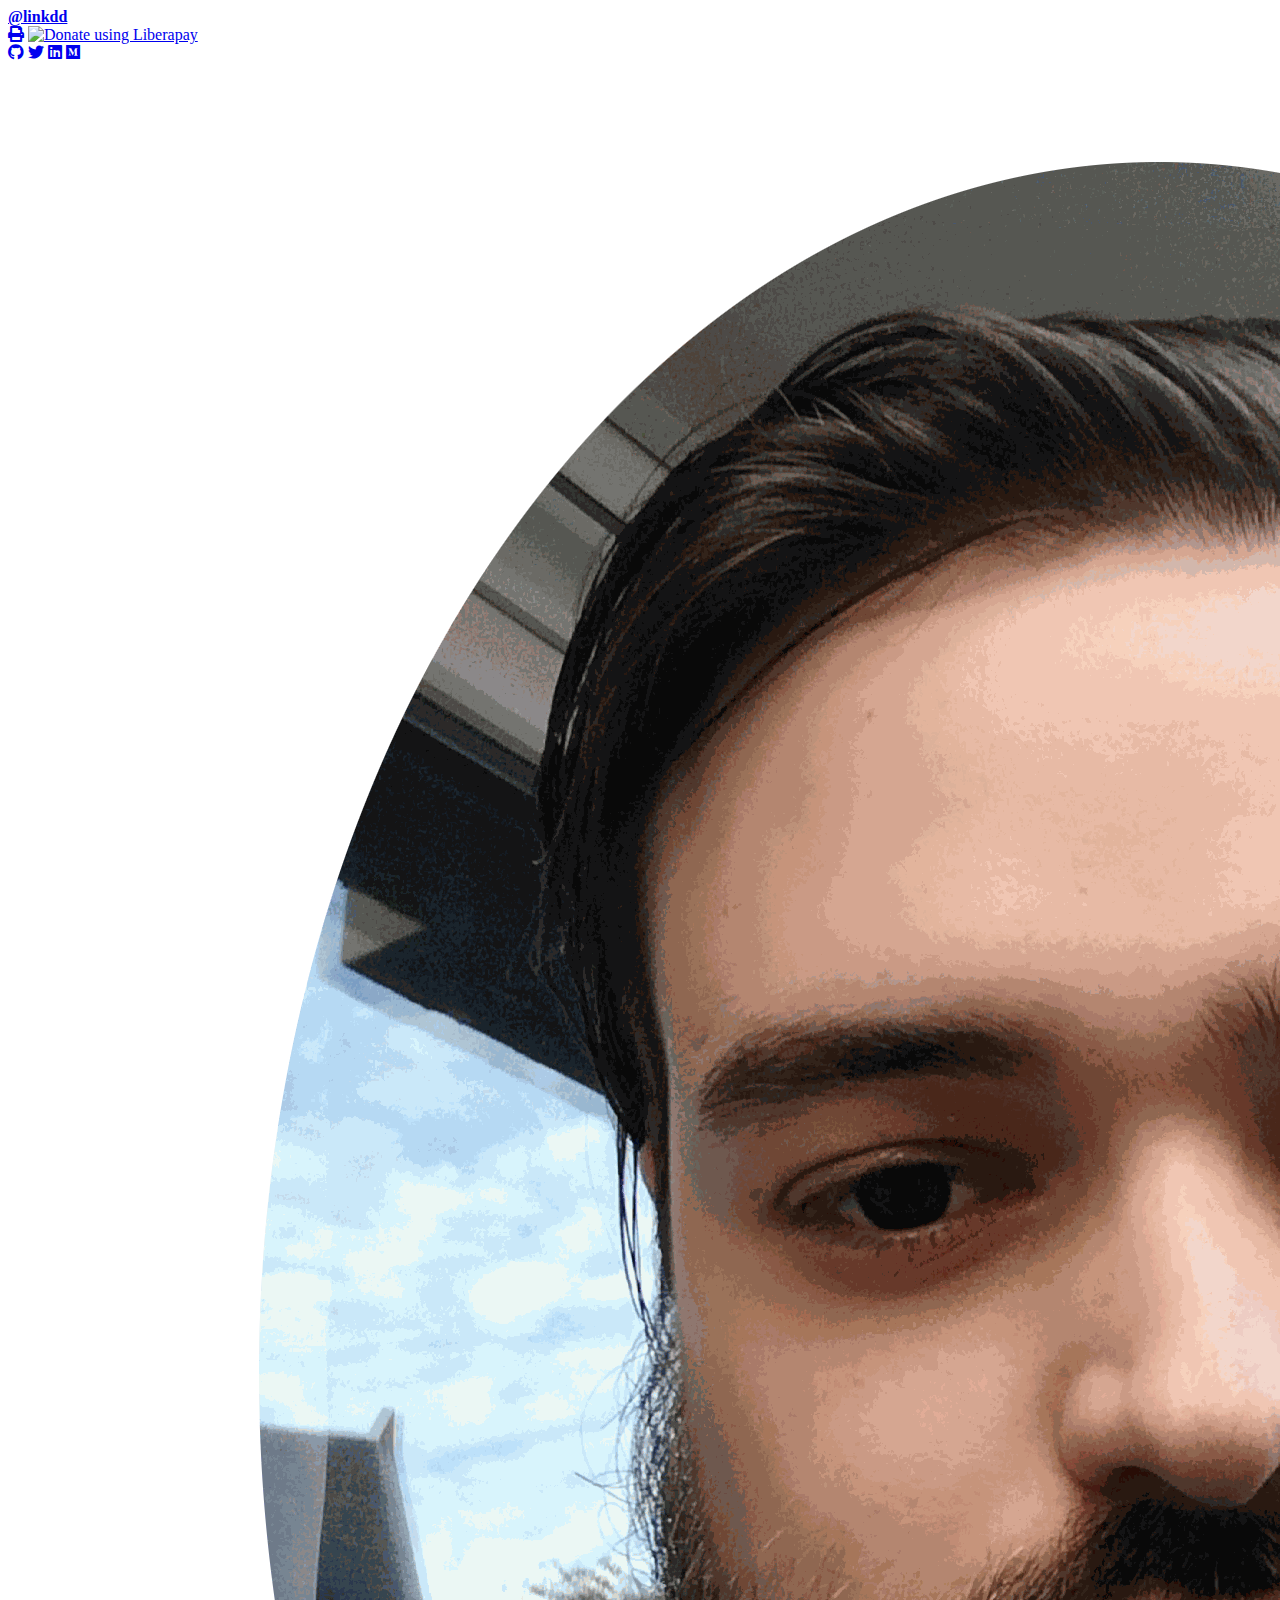
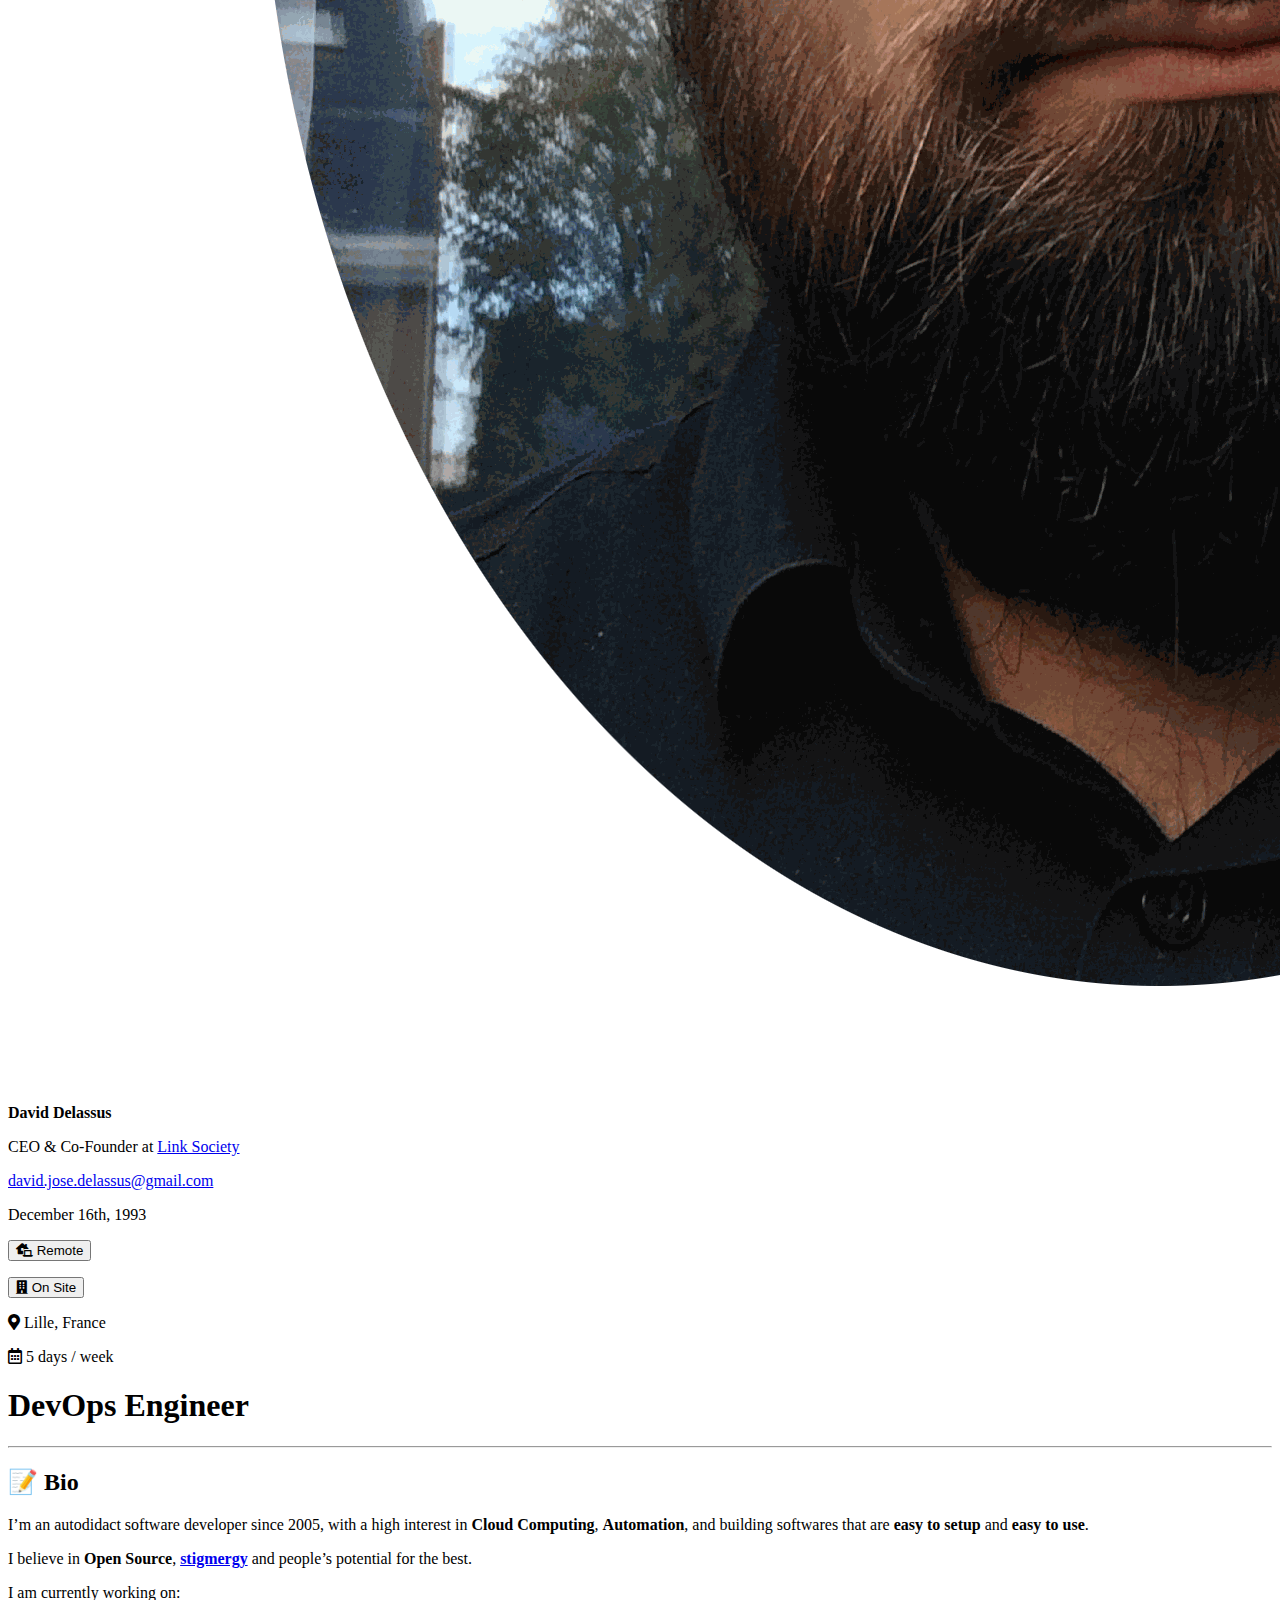
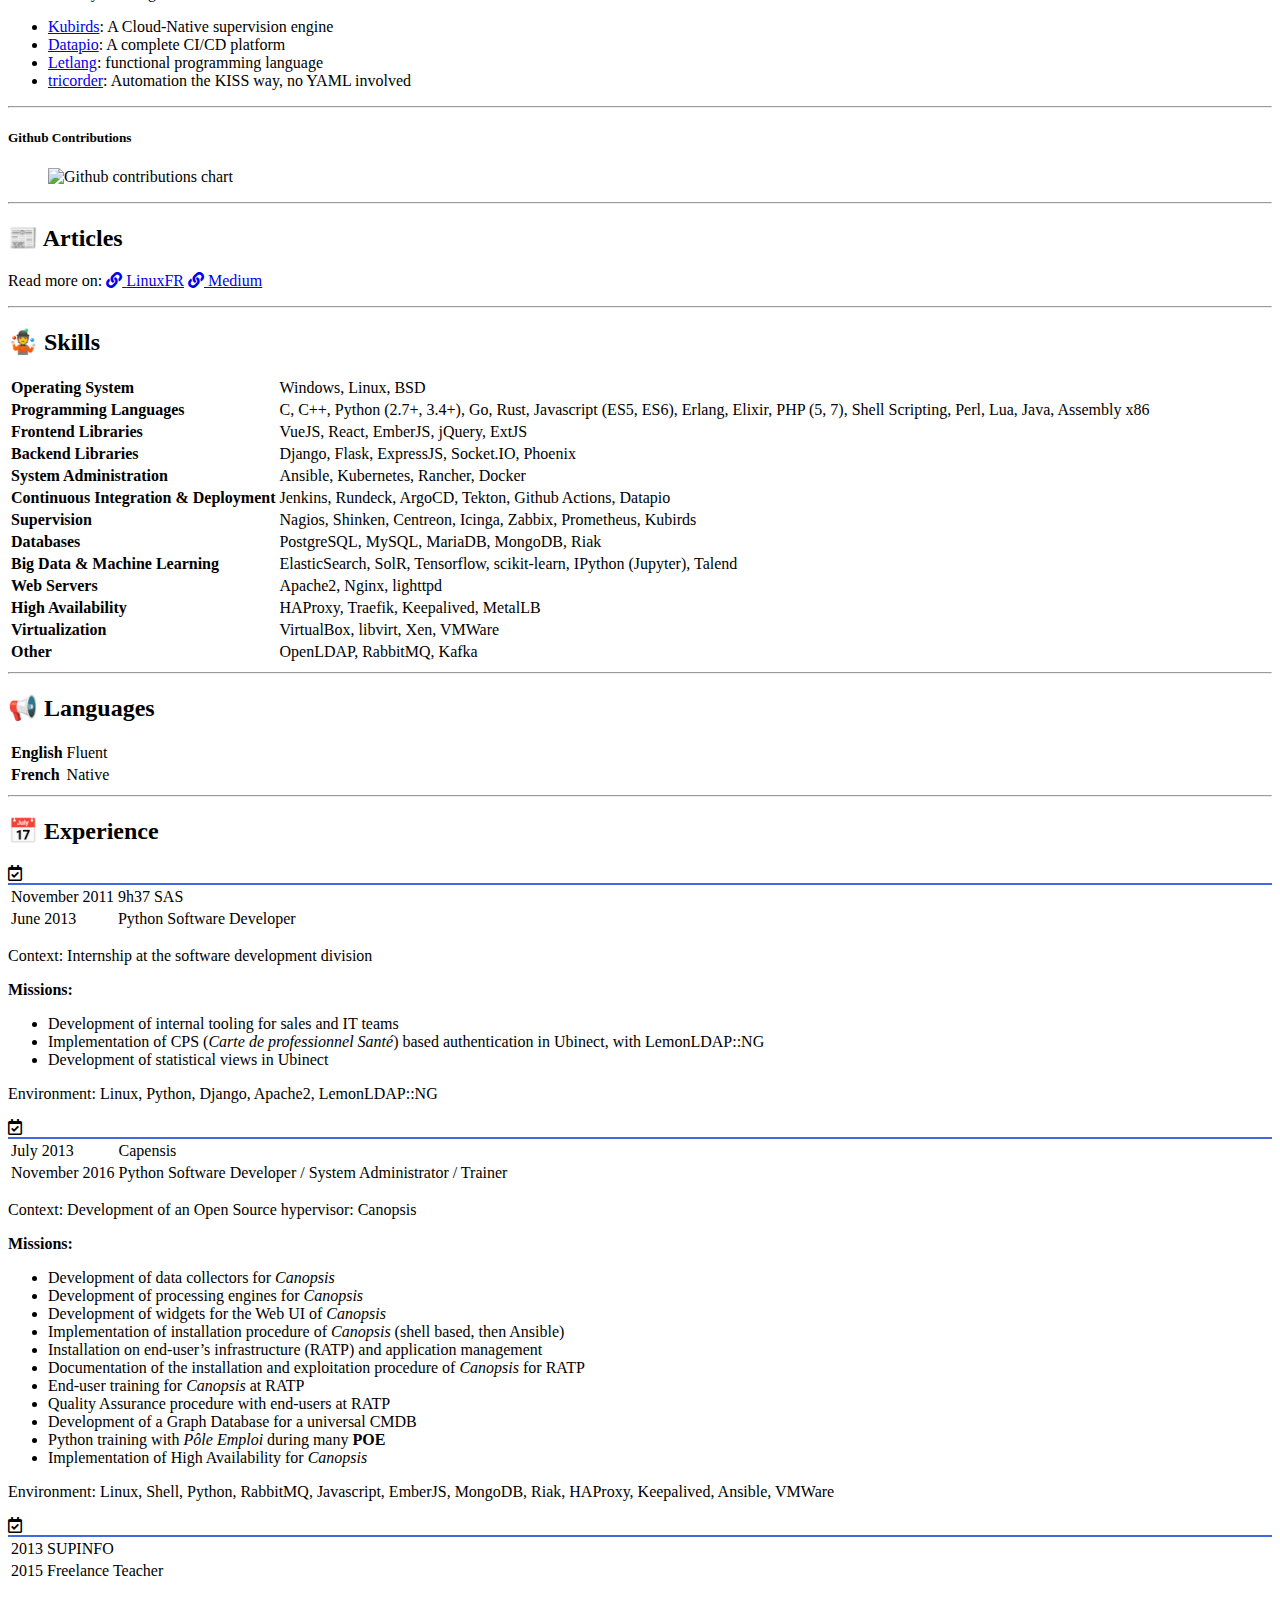
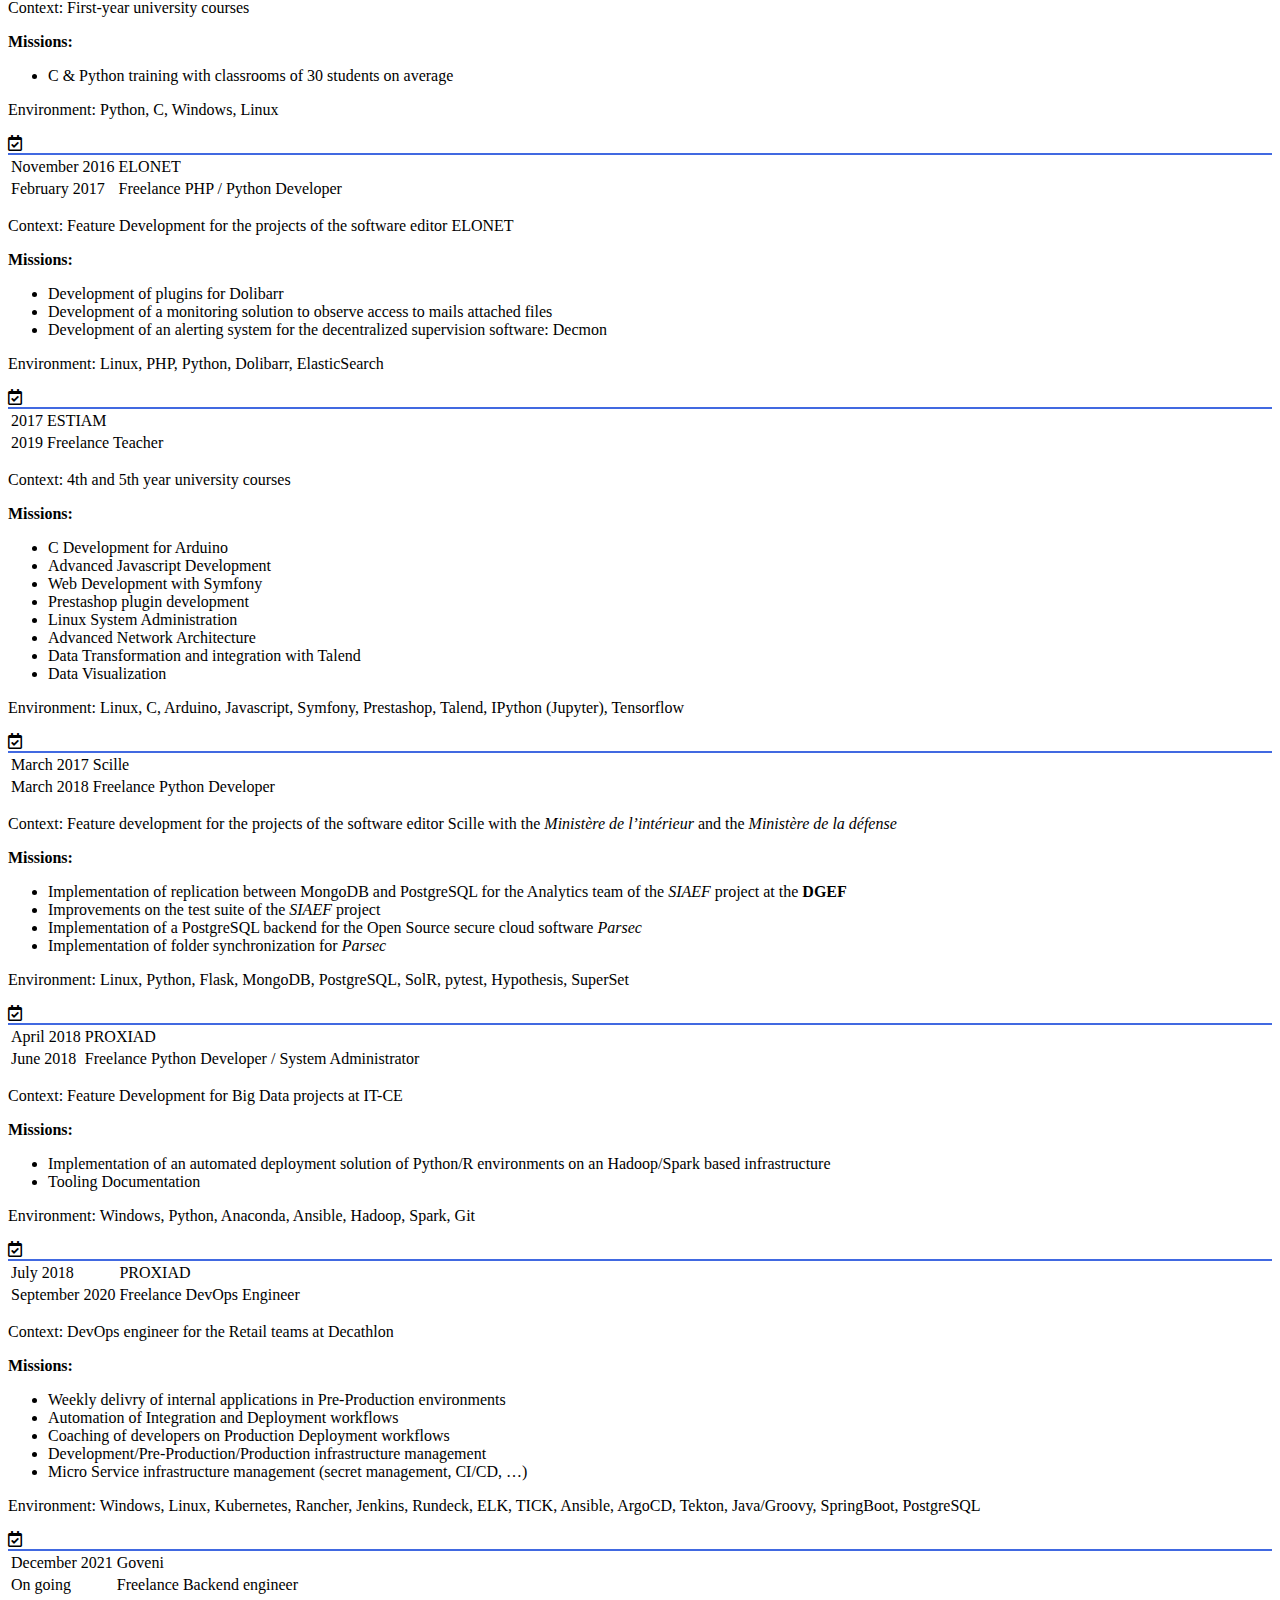
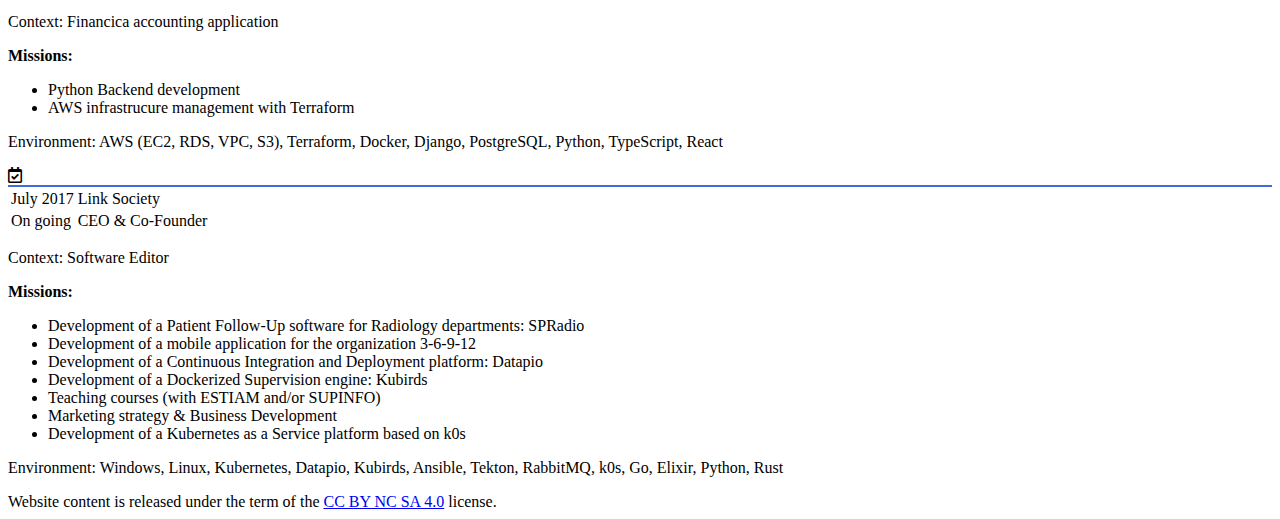
==== commit d8e041e4: "deploy: 927e0ef1e5014be6e222e27332958a61be7e453d" ====
--- a/index.html
+++ b/index.html
@@ -14,7 +14,7 @@
 <span class=icon><span class="fas fa-building"></span></span>
 <span>On Site</span></button></p></div><p class=is-size-5><span class=icon><span class="fas fa-map-marker-alt"></span></span>
 <span>Lille, France</span></p><p class=is-size-5><span class=icon><span class="far fa-calendar-alt"></span></span>
-<span>2 days / week</span></p></div></div><h1 class="title is-size-1 has-text-centered">DevOps Engineer</h1><hr></header><section class="container px-3 is-hidden-print"><div class=content><h2 class="title is-size-2">&#128221;
+<span>5 days / week</span></p></div></div><h1 class="title is-size-1 has-text-centered">DevOps Engineer</h1><hr></header><section class="container px-3 is-hidden-print"><div class=content><h2 class="title is-size-2">&#128221;
 Bio</h2><p>I&rsquo;m an autodidact software developer since 2005, with a high interest in
 <strong>Cloud Computing</strong>, <strong>Automation</strong>, and building softwares that are
 <strong>easy to setup</strong> and <strong>easy to use</strong>.</p><p>I believe in <strong>Open Source</strong>, <strong><a href=https://en.wikipedia.org/wiki/Stigmergy>stigmergy</a></strong>
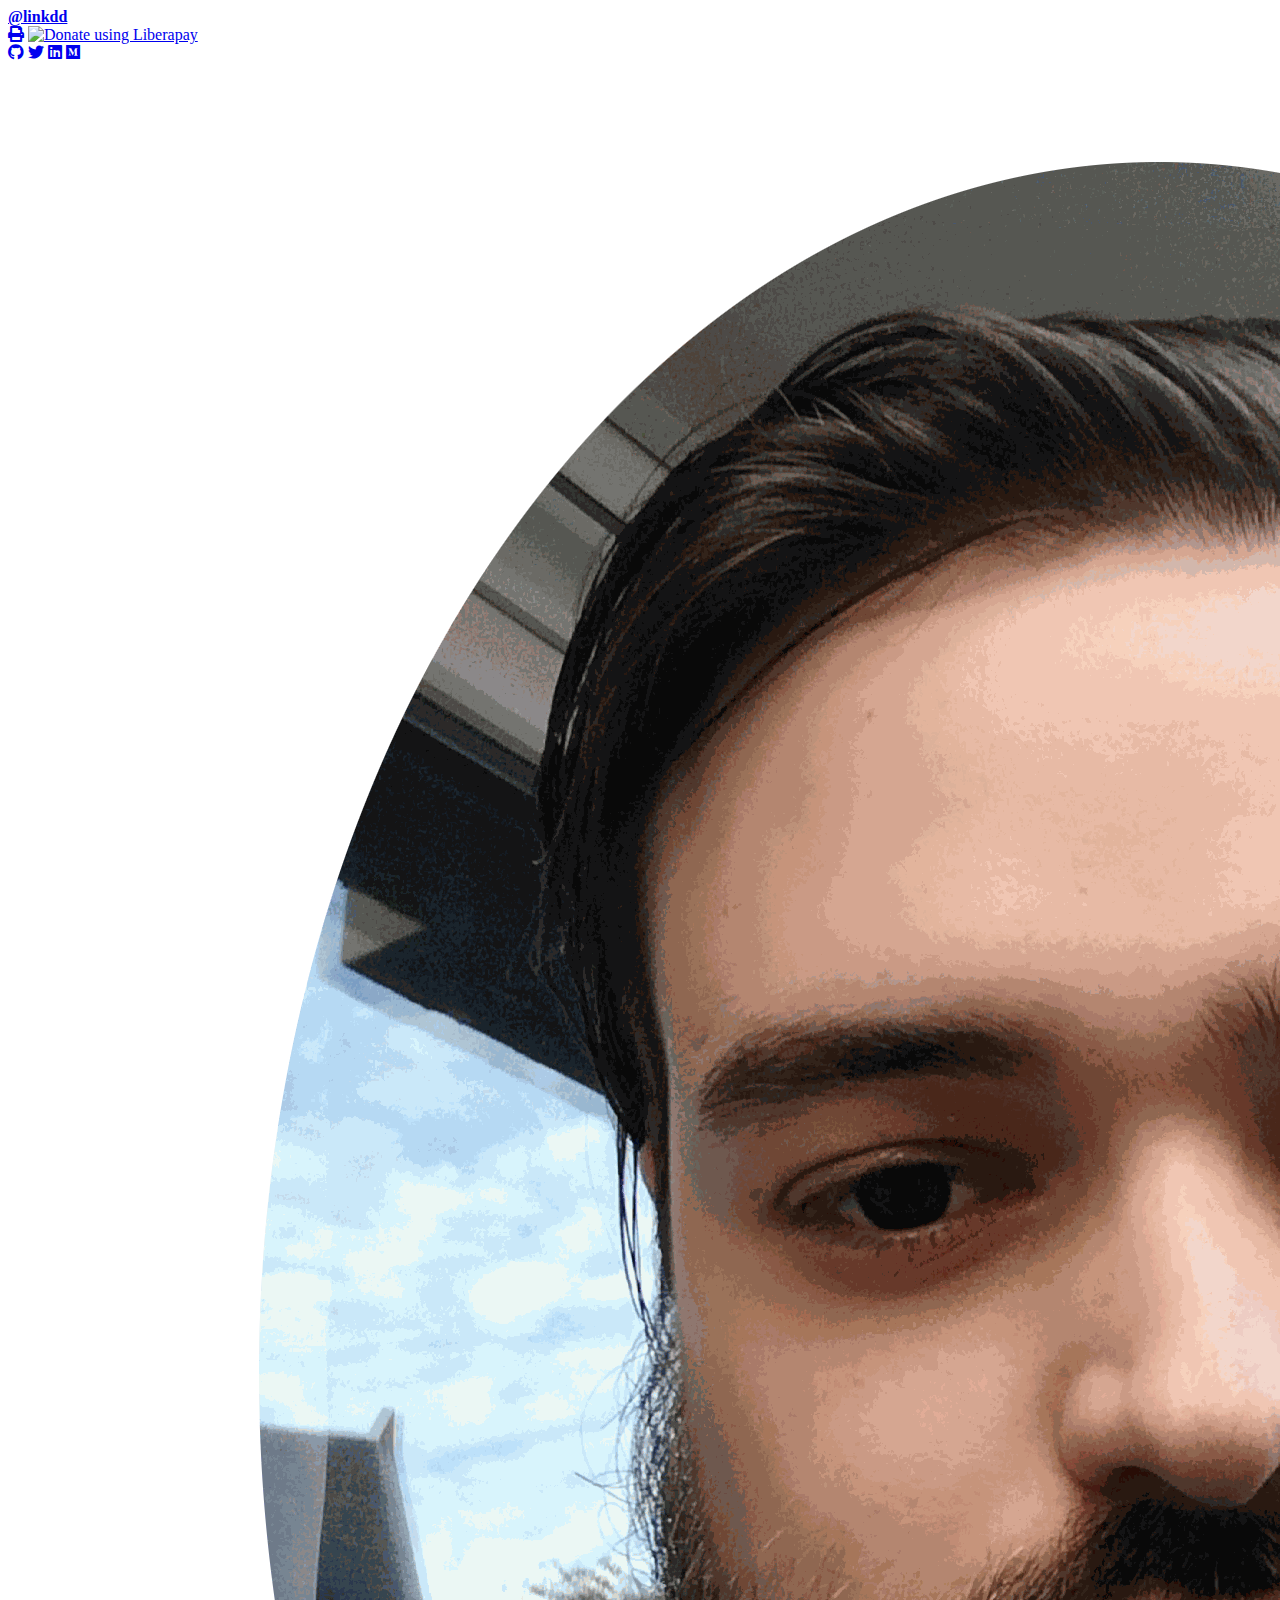
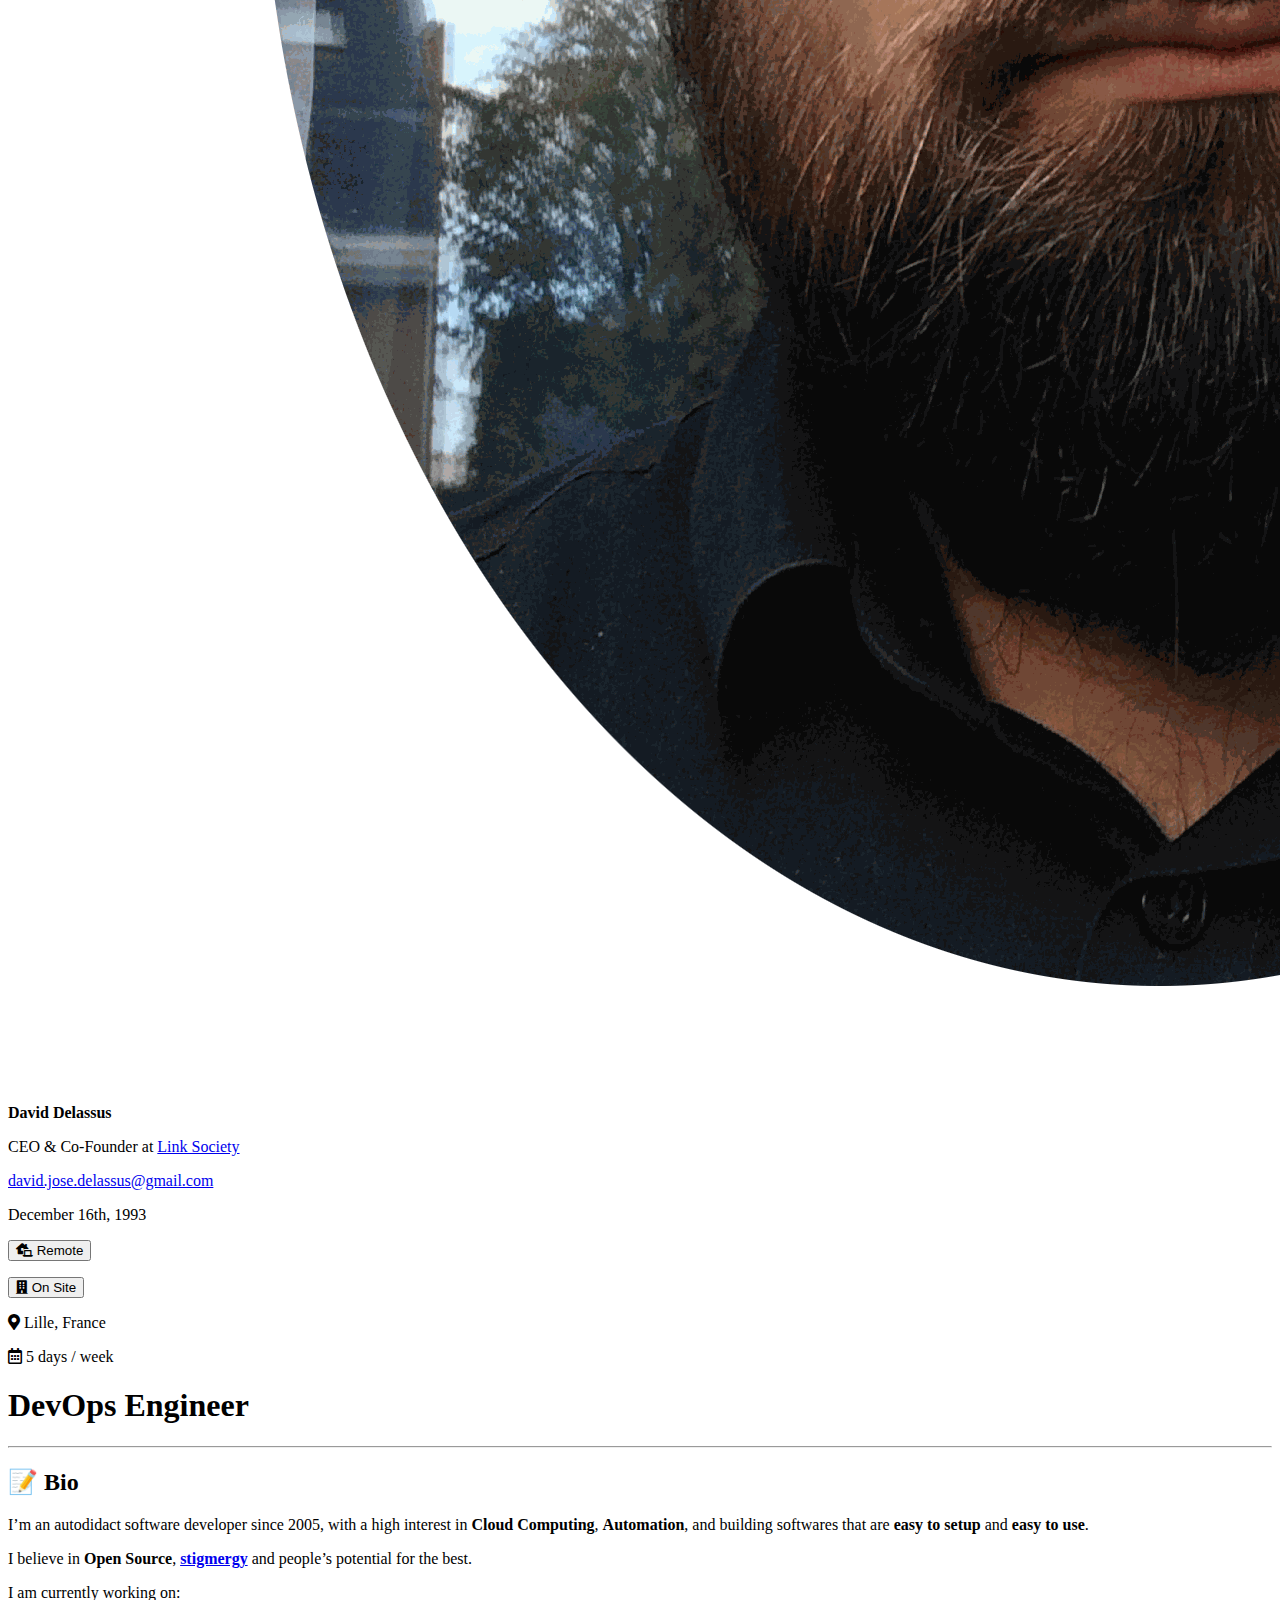
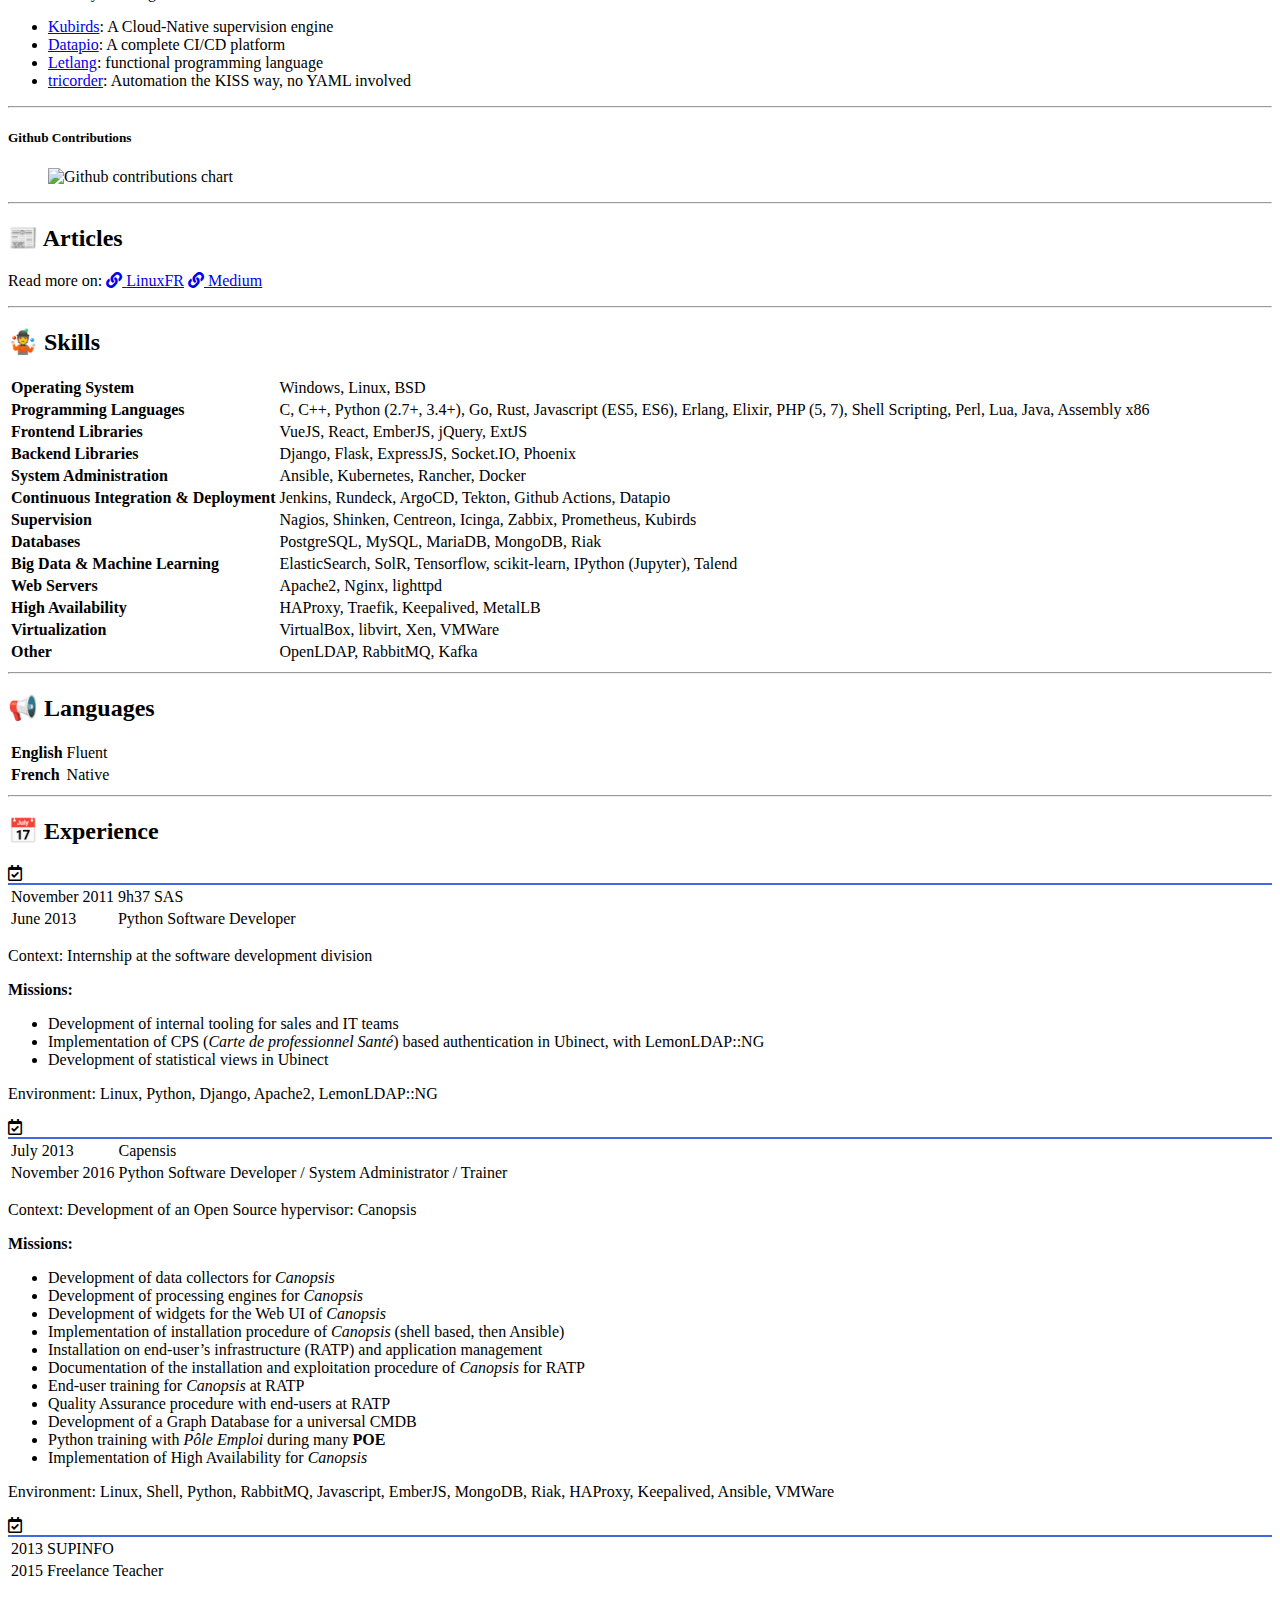
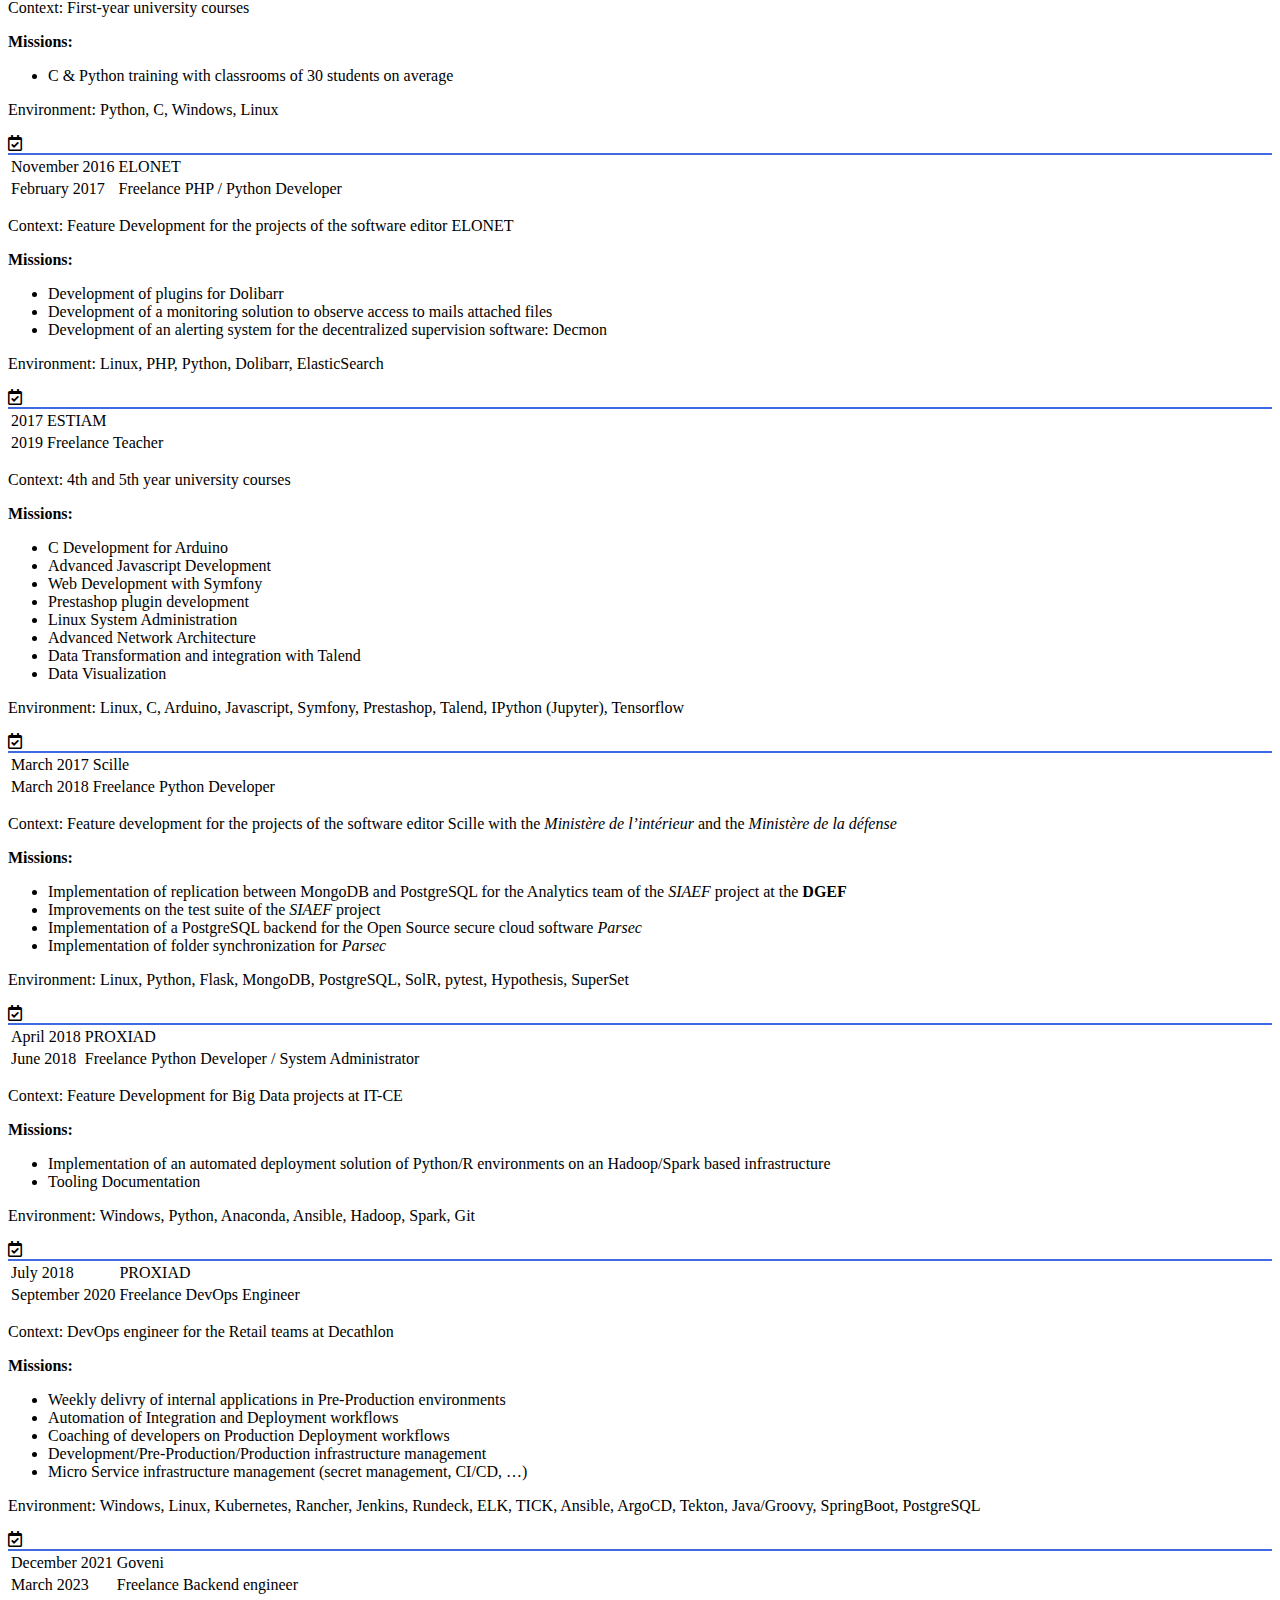
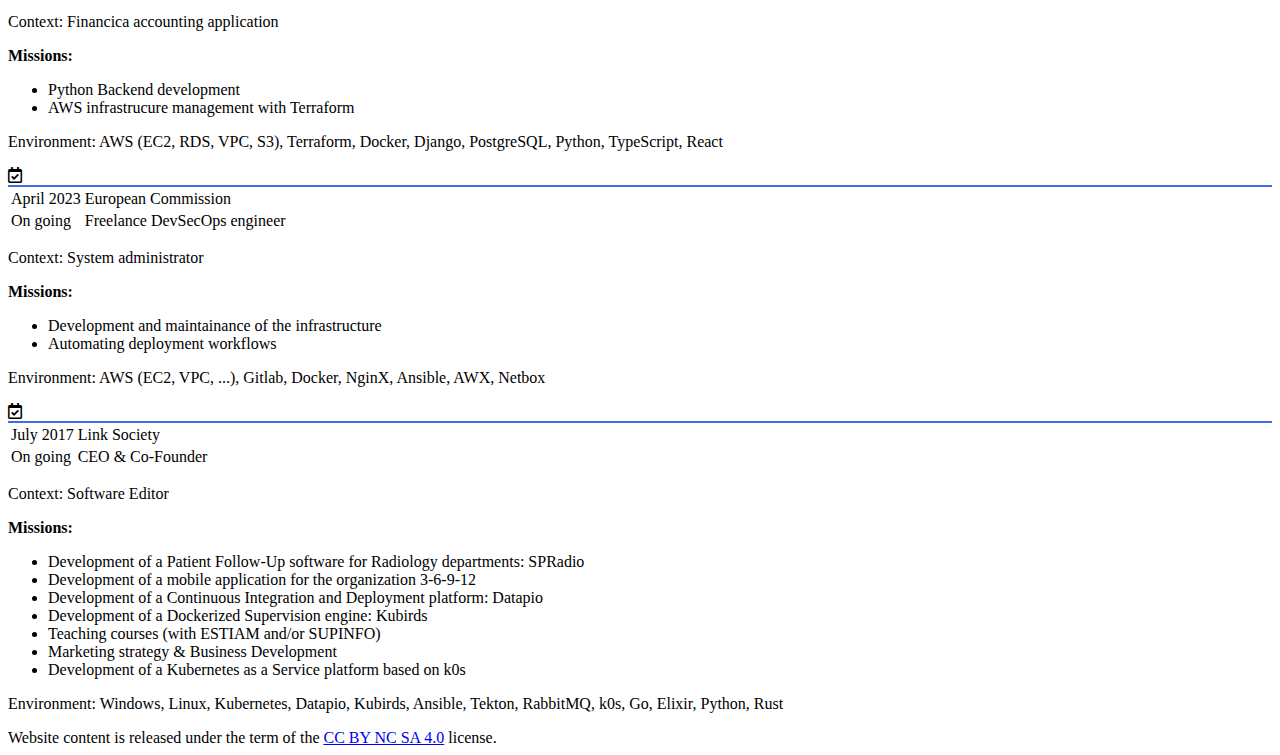
==== commit 47d85313: "deploy: ce3844fdaa9beda431bc3fe257afdf9aaea65fa8" ====
--- a/index.html
+++ b/index.html
@@ -1,4 +1,4 @@
-<!doctype html><html><head><meta name=generator content="Hugo 0.110.0"><title>David Delassus</title><meta name=title content="David Delassus"><meta name=og:title content="David Delassus"><meta name=twitter:title content="David Delassus"><meta name=author content="David Delassus"><meta name=description content="DevOps Engineer - CEO & Co-Founder at [Link Society](https://link-society.com)"><meta name=og:description content="DevOps Engineer - CEO & Co-Founder at [Link Society](https://link-society.com)"><link rel="shortcut icon" type=image/png href=/img/favicon.png><meta property="og:image" content="/img/favicon.png"><meta name=twitter:image content="/img/favicon.png"><meta charset=utf-8><meta name=viewport content="width=device-width,initial-scale=1"><meta http-equiv=x-ua-compatible content="IE=edge,chrome=1"><link rel=stylesheet href=https://cdn.jsdelivr.net/npm/bulma@0.9.3/css/bulma.min.css media=all><link rel=stylesheet href=https://cdn.jsdelivr.net/npm/bulma-tooltip@3.0.2/dist/css/bulma-tooltip.min.css media=all><link rel=stylesheet href=https://cdn.jsdelivr.net/npm/bulma-timeline@3.0.4/dist/css/bulma-timeline.min.css media=all><link rel=stylesheet href=https://cdn.jsdelivr.net/npm/@fortawesome/fontawesome-free@5.15.4/css/all.min.css media=all><link rel=stylesheet href=/css/printable.css media=print><script type=application/javascript src=https://cdn.jsdelivr.net/npm/jquery@3.6.0/dist/jquery.min.js></script>
+<!doctype html><html><head><meta name=generator content="Hugo 0.114.1"><title>David Delassus</title><meta name=title content="David Delassus"><meta name=og:title content="David Delassus"><meta name=twitter:title content="David Delassus"><meta name=author content="David Delassus"><meta name=description content="DevOps Engineer - CEO & Co-Founder at [Link Society](https://link-society.com)"><meta name=og:description content="DevOps Engineer - CEO & Co-Founder at [Link Society](https://link-society.com)"><link rel="shortcut icon" type=image/png href=/img/favicon.png><meta property="og:image" content="/img/favicon.png"><meta name=twitter:image content="/img/favicon.png"><meta charset=utf-8><meta name=viewport content="width=device-width,initial-scale=1"><meta http-equiv=x-ua-compatible content="IE=edge,chrome=1"><link rel=stylesheet href=https://cdn.jsdelivr.net/npm/bulma@0.9.3/css/bulma.min.css media=all><link rel=stylesheet href=https://cdn.jsdelivr.net/npm/bulma-tooltip@3.0.2/dist/css/bulma-tooltip.min.css media=all><link rel=stylesheet href=https://cdn.jsdelivr.net/npm/bulma-timeline@3.0.4/dist/css/bulma-timeline.min.css media=all><link rel=stylesheet href=https://cdn.jsdelivr.net/npm/@fortawesome/fontawesome-free@5.15.4/css/all.min.css media=all><link rel=stylesheet href=/css/printable.css media=print><script type=application/javascript src=https://cdn.jsdelivr.net/npm/jquery@3.6.0/dist/jquery.min.js></script>
 <script type=application/javascript src=https://cdn.jsdelivr.net/npm/moment@2.29.1/moment.min.js></script>
 <script type=application/javascript src=https://cdn.jsdelivr.net/npm/@fortawesome/fontawesome-free@5.15.4/js/all.min.js defer></script>
 <script type=application/javascript src=/js/blog.js defer></script></head><body class=has-navbar-fixed-top><nav class="navbar is-fixed-top is-link is-hidden-print" role=navigation aria-label="main navigation"><div class=navbar-brand><a class=navbar-item href=/><b>@linkdd</b></a>
@@ -26,5 +26,5 @@
 <span>Medium</span></a></p></div><hr></section><section class="container px-3"><div class=content><h2 class="title is-size-2">&#129337;
 Skills</h2><table class="table is-fullwidth is-hoverable"><tbody><tr><td><b>Operating System</b></td><td>Windows, Linux, BSD</td></tr><tr><td><b>Programming Languages</b></td><td>C, C++, Python (2.7+, 3.4+), Go, Rust, Javascript (ES5, ES6), Erlang, Elixir, PHP (5, 7), Shell Scripting, Perl, Lua, Java, Assembly x86</td></tr><tr><td><b>Frontend Libraries</b></td><td>VueJS, React, EmberJS, jQuery, ExtJS</td></tr><tr><td><b>Backend Libraries</b></td><td>Django, Flask, ExpressJS, Socket.IO, Phoenix</td></tr><tr><td><b>System Administration</b></td><td>Ansible, Kubernetes, Rancher, Docker</td></tr><tr><td><b>Continuous Integration & Deployment</b></td><td>Jenkins, Rundeck, ArgoCD, Tekton, Github Actions, Datapio</td></tr><tr><td><b>Supervision</b></td><td>Nagios, Shinken, Centreon, Icinga, Zabbix, Prometheus, Kubirds</td></tr><tr><td><b>Databases</b></td><td>PostgreSQL, MySQL, MariaDB, MongoDB, Riak</td></tr><tr><td><b>Big Data & Machine Learning</b></td><td>ElasticSearch, SolR, Tensorflow, scikit-learn, IPython (Jupyter), Talend</td></tr><tr><td><b>Web Servers</b></td><td>Apache2, Nginx, lighttpd</td></tr><tr><td><b>High Availability</b></td><td>HAProxy, Traefik, Keepalived, MetalLB</td></tr><tr><td><b>Virtualization</b></td><td>VirtualBox, libvirt, Xen, VMWare</td></tr><tr><td><b>Other</b></td><td>OpenLDAP, RabbitMQ, Kafka</td></tr></tbody></table></div><hr></section><section class="container px-3"><div class=content><h2 class="title is-size-2">&#128226;
 Languages</h2><table class="table is-fullwidth is-hoverable"><tbody><tr><td><b>English</b></td><td>Fluent</td></tr><tr><td><b>French</b></td><td>Native</td></tr></tbody></table></div><hr></section><section class="container px-3 mb-6"><div class=content><h2 class="title is-size-2">&#128197;
-Experience</h2><div class=timeline><div class=timeline-item><div class="timeline-marker is-link is-icon"><span class=icon><span class="far fa-calendar-check"></span></span></div><div class="timeline-content pl-1" style=width:100%><article class="container mt-3 pl-4" style="border-top:2px solid #4169e1"><table class="table is-fullwidth"><tr><td>November 2011</td><td>9h37 SAS</td></tr><tr><td>June 2013</td><td>Python Software Developer</td></tr></table><p class="has-text-info has-text-weight-bold is-italic">Context: Internship at the software development division</p><p><b>Missions:</b></p><ul><li>Development of internal tooling for sales and IT teams</li><li>Implementation of CPS (<em>Carte de professionnel Santé</em>) based authentication in Ubinect, with LemonLDAP::NG</li><li>Development of statistical views in Ubinect</li></ul><p class="has-text-link-dark has-text-weight-bold is-italic">Environment: Linux, Python, Django, Apache2, LemonLDAP::NG</p></article></div></div><div class=timeline-item><div class="timeline-marker is-link is-icon"><span class=icon><span class="far fa-calendar-check"></span></span></div><div class="timeline-content pl-1" style=width:100%><article class="container mt-3 pl-4" style="border-top:2px solid #4169e1"><table class="table is-fullwidth"><tr><td>July 2013</td><td>Capensis</td></tr><tr><td>November 2016</td><td>Python Software Developer / System Administrator / Trainer</td></tr></table><p class="has-text-info has-text-weight-bold is-italic">Context: Development of an Open Source hypervisor: Canopsis</p><p><b>Missions:</b></p><ul><li>Development of data collectors for <em>Canopsis</em></li><li>Development of processing engines for <em>Canopsis</em></li><li>Development of widgets for the Web UI of <em>Canopsis</em></li><li>Implementation of installation procedure of <em>Canopsis</em> (shell based, then Ansible)</li><li>Installation on end-user&rsquo;s infrastructure (RATP) and application management</li><li>Documentation of the installation and exploitation procedure of <em>Canopsis</em> for RATP</li><li>End-user training for <em>Canopsis</em> at RATP</li><li>Quality Assurance procedure with end-users at RATP</li><li>Development of a Graph Database for a universal CMDB</li><li>Python training with <em>Pôle Emploi</em> during many <strong>POE</strong></li><li>Implementation of High Availability for <em>Canopsis</em></li></ul><p class="has-text-link-dark has-text-weight-bold is-italic">Environment: Linux, Shell, Python, RabbitMQ, Javascript, EmberJS, MongoDB, Riak, HAProxy, Keepalived, Ansible, VMWare</p></article></div></div><div class=timeline-item><div class="timeline-marker is-link is-icon"><span class=icon><span class="far fa-calendar-check"></span></span></div><div class="timeline-content pl-1" style=width:100%><article class="container mt-3 pl-4" style="border-top:2px solid #4169e1"><table class="table is-fullwidth"><tr><td>2013</td><td>SUPINFO</td></tr><tr><td>2015</td><td>Freelance Teacher</td></tr></table><p class="has-text-info has-text-weight-bold is-italic">Context: First-year university courses</p><p><b>Missions:</b></p><ul><li>C & Python training with classrooms of 30 students on average</li></ul><p class="has-text-link-dark has-text-weight-bold is-italic">Environment: Python, C, Windows, Linux</p></article></div></div><div class=timeline-item><div class="timeline-marker is-link is-icon"><span class=icon><span class="far fa-calendar-check"></span></span></div><div class="timeline-content pl-1" style=width:100%><article class="container mt-3 pl-4" style="border-top:2px solid #4169e1"><table class="table is-fullwidth"><tr><td>November 2016</td><td>ELONET</td></tr><tr><td>February 2017</td><td>Freelance PHP / Python Developer</td></tr></table><p class="has-text-info has-text-weight-bold is-italic">Context: Feature Development for the projects of the software editor ELONET</p><p><b>Missions:</b></p><ul><li>Development of plugins for Dolibarr</li><li>Development of a monitoring solution to observe access to mails attached files</li><li>Development of an alerting system for the decentralized supervision software: Decmon</li></ul><p class="has-text-link-dark has-text-weight-bold is-italic">Environment: Linux, PHP, Python, Dolibarr, ElasticSearch</p></article></div></div><div class=timeline-item><div class="timeline-marker is-link is-icon"><span class=icon><span class="far fa-calendar-check"></span></span></div><div class="timeline-content pl-1" style=width:100%><article class="container mt-3 pl-4" style="border-top:2px solid #4169e1"><table class="table is-fullwidth"><tr><td>2017</td><td>ESTIAM</td></tr><tr><td>2019</td><td>Freelance Teacher</td></tr></table><p class="has-text-info has-text-weight-bold is-italic">Context: 4th and 5th year university courses</p><p><b>Missions:</b></p><ul><li>C Development for Arduino</li><li>Advanced Javascript Development</li><li>Web Development with Symfony</li><li>Prestashop plugin development</li><li>Linux System Administration</li><li>Advanced Network Architecture</li><li>Data Transformation and integration with Talend</li><li>Data Visualization</li></ul><p class="has-text-link-dark has-text-weight-bold is-italic">Environment: Linux, C, Arduino, Javascript, Symfony, Prestashop, Talend, IPython (Jupyter), Tensorflow</p></article></div></div><div class=timeline-item><div class="timeline-marker is-link is-icon"><span class=icon><span class="far fa-calendar-check"></span></span></div><div class="timeline-content pl-1" style=width:100%><article class="container mt-3 pl-4" style="border-top:2px solid #4169e1"><table class="table is-fullwidth"><tr><td>March 2017</td><td>Scille</td></tr><tr><td>March 2018</td><td>Freelance Python Developer</td></tr></table><p class="has-text-info has-text-weight-bold is-italic">Context: Feature development for the projects of the software editor Scille with the <em>Ministère de l&rsquo;intérieur</em> and the <em>Ministère de la défense</em></p><p><b>Missions:</b></p><ul><li>Implementation of replication between MongoDB and PostgreSQL for the Analytics team of the <em>SIAEF</em> project at the <strong>DGEF</strong></li><li>Improvements on the test suite of the <em>SIAEF</em> project</li><li>Implementation of a PostgreSQL backend for the Open Source secure cloud software <em>Parsec</em></li><li>Implementation of folder synchronization for <em>Parsec</em></li></ul><p class="has-text-link-dark has-text-weight-bold is-italic">Environment: Linux, Python, Flask, MongoDB, PostgreSQL, SolR, pytest, Hypothesis, SuperSet</p></article></div></div><div class=timeline-item><div class="timeline-marker is-link is-icon"><span class=icon><span class="far fa-calendar-check"></span></span></div><div class="timeline-content pl-1" style=width:100%><article class="container mt-3 pl-4" style="border-top:2px solid #4169e1"><table class="table is-fullwidth"><tr><td>April 2018</td><td>PROXIAD</td></tr><tr><td>June 2018</td><td>Freelance Python Developer / System Administrator</td></tr></table><p class="has-text-info has-text-weight-bold is-italic">Context: Feature Development for Big Data projects at IT-CE</p><p><b>Missions:</b></p><ul><li>Implementation of an automated deployment solution of Python/R environments on an Hadoop/Spark based infrastructure</li><li>Tooling Documentation</li></ul><p class="has-text-link-dark has-text-weight-bold is-italic">Environment: Windows, Python, Anaconda, Ansible, Hadoop, Spark, Git</p></article></div></div><div class=timeline-item><div class="timeline-marker is-link is-icon"><span class=icon><span class="far fa-calendar-check"></span></span></div><div class="timeline-content pl-1" style=width:100%><article class="container mt-3 pl-4" style="border-top:2px solid #4169e1"><table class="table is-fullwidth"><tr><td>July 2018</td><td>PROXIAD</td></tr><tr><td>September 2020</td><td>Freelance DevOps Engineer</td></tr></table><p class="has-text-info has-text-weight-bold is-italic">Context: DevOps engineer for the Retail teams at Decathlon</p><p><b>Missions:</b></p><ul><li>Weekly delivry of internal applications in Pre-Production environments</li><li>Automation of Integration and Deployment workflows</li><li>Coaching of developers on Production Deployment workflows</li><li>Development/Pre-Production/Production infrastructure management</li><li>Micro Service infrastructure management (secret management, CI/CD, &mldr;)</li></ul><p class="has-text-link-dark has-text-weight-bold is-italic">Environment: Windows, Linux, Kubernetes, Rancher, Jenkins, Rundeck, ELK, TICK, Ansible, ArgoCD, Tekton, Java/Groovy, SpringBoot, PostgreSQL</p></article></div></div><div class=timeline-item><div class="timeline-marker is-link is-icon"><span class=icon><span class="far fa-calendar-check"></span></span></div><div class="timeline-content pl-1" style=width:100%><article class="container mt-3 pl-4" style="border-top:2px solid #4169e1"><table class="table is-fullwidth"><tr><td>December 2021</td><td>Goveni</td></tr><tr><td>On going</td><td>Freelance Backend engineer</td></tr></table><p class="has-text-info has-text-weight-bold is-italic">Context: Financica accounting application</p><p><b>Missions:</b></p><ul><li>Python Backend development</li><li>AWS infrastrucure management with Terraform</li></ul><p class="has-text-link-dark has-text-weight-bold is-italic">Environment: AWS (EC2, RDS, VPC, S3), Terraform, Docker, Django, PostgreSQL, Python, TypeScript, React</p></article></div></div><div class=timeline-item><div class="timeline-marker is-link is-icon"><span class=icon><span class="far fa-calendar-check"></span></span></div><div class="timeline-content pl-1" style=width:100%><article class="container mt-3 pl-4" style="border-top:2px solid #4169e1"><table class="table is-fullwidth"><tr><td>July 2017</td><td>Link Society</td></tr><tr><td>On going</td><td>CEO & Co-Founder</td></tr></table><p class="has-text-info has-text-weight-bold is-italic">Context: Software Editor</p><p><b>Missions:</b></p><ul><li>Development of a Patient Follow-Up software for Radiology departments: SPRadio</li><li>Development of a mobile application for the organization 3-6-9-12</li><li>Development of a Continuous Integration and Deployment platform: Datapio</li><li>Development of a Dockerized Supervision engine: Kubirds</li><li>Teaching courses (with ESTIAM and/or SUPINFO)</li><li>Marketing strategy & Business Development</li><li>Development of a Kubernetes as a Service platform based on k0s</li></ul><p class="has-text-link-dark has-text-weight-bold is-italic">Environment: Windows, Linux, Kubernetes, Datapio, Kubirds, Ansible, Tekton, RabbitMQ, k0s, Go, Elixir, Python, Rust</p></article></div></div></div></div></section><footer class="footer is-hidden-print"><div class="content has-text-centered">Website content is released under the term of the
+Experience</h2><div class=timeline><div class=timeline-item><div class="timeline-marker is-link is-icon"><span class=icon><span class="far fa-calendar-check"></span></span></div><div class="timeline-content pl-1" style=width:100%><article class="container mt-3 pl-4" style="border-top:2px solid #4169e1"><table class="table is-fullwidth"><tr><td>November 2011</td><td>9h37 SAS</td></tr><tr><td>June 2013</td><td>Python Software Developer</td></tr></table><p class="has-text-info has-text-weight-bold is-italic">Context: Internship at the software development division</p><p><b>Missions:</b></p><ul><li>Development of internal tooling for sales and IT teams</li><li>Implementation of CPS (<em>Carte de professionnel Santé</em>) based authentication in Ubinect, with LemonLDAP::NG</li><li>Development of statistical views in Ubinect</li></ul><p class="has-text-link-dark has-text-weight-bold is-italic">Environment: Linux, Python, Django, Apache2, LemonLDAP::NG</p></article></div></div><div class=timeline-item><div class="timeline-marker is-link is-icon"><span class=icon><span class="far fa-calendar-check"></span></span></div><div class="timeline-content pl-1" style=width:100%><article class="container mt-3 pl-4" style="border-top:2px solid #4169e1"><table class="table is-fullwidth"><tr><td>July 2013</td><td>Capensis</td></tr><tr><td>November 2016</td><td>Python Software Developer / System Administrator / Trainer</td></tr></table><p class="has-text-info has-text-weight-bold is-italic">Context: Development of an Open Source hypervisor: Canopsis</p><p><b>Missions:</b></p><ul><li>Development of data collectors for <em>Canopsis</em></li><li>Development of processing engines for <em>Canopsis</em></li><li>Development of widgets for the Web UI of <em>Canopsis</em></li><li>Implementation of installation procedure of <em>Canopsis</em> (shell based, then Ansible)</li><li>Installation on end-user&rsquo;s infrastructure (RATP) and application management</li><li>Documentation of the installation and exploitation procedure of <em>Canopsis</em> for RATP</li><li>End-user training for <em>Canopsis</em> at RATP</li><li>Quality Assurance procedure with end-users at RATP</li><li>Development of a Graph Database for a universal CMDB</li><li>Python training with <em>Pôle Emploi</em> during many <strong>POE</strong></li><li>Implementation of High Availability for <em>Canopsis</em></li></ul><p class="has-text-link-dark has-text-weight-bold is-italic">Environment: Linux, Shell, Python, RabbitMQ, Javascript, EmberJS, MongoDB, Riak, HAProxy, Keepalived, Ansible, VMWare</p></article></div></div><div class=timeline-item><div class="timeline-marker is-link is-icon"><span class=icon><span class="far fa-calendar-check"></span></span></div><div class="timeline-content pl-1" style=width:100%><article class="container mt-3 pl-4" style="border-top:2px solid #4169e1"><table class="table is-fullwidth"><tr><td>2013</td><td>SUPINFO</td></tr><tr><td>2015</td><td>Freelance Teacher</td></tr></table><p class="has-text-info has-text-weight-bold is-italic">Context: First-year university courses</p><p><b>Missions:</b></p><ul><li>C & Python training with classrooms of 30 students on average</li></ul><p class="has-text-link-dark has-text-weight-bold is-italic">Environment: Python, C, Windows, Linux</p></article></div></div><div class=timeline-item><div class="timeline-marker is-link is-icon"><span class=icon><span class="far fa-calendar-check"></span></span></div><div class="timeline-content pl-1" style=width:100%><article class="container mt-3 pl-4" style="border-top:2px solid #4169e1"><table class="table is-fullwidth"><tr><td>November 2016</td><td>ELONET</td></tr><tr><td>February 2017</td><td>Freelance PHP / Python Developer</td></tr></table><p class="has-text-info has-text-weight-bold is-italic">Context: Feature Development for the projects of the software editor ELONET</p><p><b>Missions:</b></p><ul><li>Development of plugins for Dolibarr</li><li>Development of a monitoring solution to observe access to mails attached files</li><li>Development of an alerting system for the decentralized supervision software: Decmon</li></ul><p class="has-text-link-dark has-text-weight-bold is-italic">Environment: Linux, PHP, Python, Dolibarr, ElasticSearch</p></article></div></div><div class=timeline-item><div class="timeline-marker is-link is-icon"><span class=icon><span class="far fa-calendar-check"></span></span></div><div class="timeline-content pl-1" style=width:100%><article class="container mt-3 pl-4" style="border-top:2px solid #4169e1"><table class="table is-fullwidth"><tr><td>2017</td><td>ESTIAM</td></tr><tr><td>2019</td><td>Freelance Teacher</td></tr></table><p class="has-text-info has-text-weight-bold is-italic">Context: 4th and 5th year university courses</p><p><b>Missions:</b></p><ul><li>C Development for Arduino</li><li>Advanced Javascript Development</li><li>Web Development with Symfony</li><li>Prestashop plugin development</li><li>Linux System Administration</li><li>Advanced Network Architecture</li><li>Data Transformation and integration with Talend</li><li>Data Visualization</li></ul><p class="has-text-link-dark has-text-weight-bold is-italic">Environment: Linux, C, Arduino, Javascript, Symfony, Prestashop, Talend, IPython (Jupyter), Tensorflow</p></article></div></div><div class=timeline-item><div class="timeline-marker is-link is-icon"><span class=icon><span class="far fa-calendar-check"></span></span></div><div class="timeline-content pl-1" style=width:100%><article class="container mt-3 pl-4" style="border-top:2px solid #4169e1"><table class="table is-fullwidth"><tr><td>March 2017</td><td>Scille</td></tr><tr><td>March 2018</td><td>Freelance Python Developer</td></tr></table><p class="has-text-info has-text-weight-bold is-italic">Context: Feature development for the projects of the software editor Scille with the <em>Ministère de l&rsquo;intérieur</em> and the <em>Ministère de la défense</em></p><p><b>Missions:</b></p><ul><li>Implementation of replication between MongoDB and PostgreSQL for the Analytics team of the <em>SIAEF</em> project at the <strong>DGEF</strong></li><li>Improvements on the test suite of the <em>SIAEF</em> project</li><li>Implementation of a PostgreSQL backend for the Open Source secure cloud software <em>Parsec</em></li><li>Implementation of folder synchronization for <em>Parsec</em></li></ul><p class="has-text-link-dark has-text-weight-bold is-italic">Environment: Linux, Python, Flask, MongoDB, PostgreSQL, SolR, pytest, Hypothesis, SuperSet</p></article></div></div><div class=timeline-item><div class="timeline-marker is-link is-icon"><span class=icon><span class="far fa-calendar-check"></span></span></div><div class="timeline-content pl-1" style=width:100%><article class="container mt-3 pl-4" style="border-top:2px solid #4169e1"><table class="table is-fullwidth"><tr><td>April 2018</td><td>PROXIAD</td></tr><tr><td>June 2018</td><td>Freelance Python Developer / System Administrator</td></tr></table><p class="has-text-info has-text-weight-bold is-italic">Context: Feature Development for Big Data projects at IT-CE</p><p><b>Missions:</b></p><ul><li>Implementation of an automated deployment solution of Python/R environments on an Hadoop/Spark based infrastructure</li><li>Tooling Documentation</li></ul><p class="has-text-link-dark has-text-weight-bold is-italic">Environment: Windows, Python, Anaconda, Ansible, Hadoop, Spark, Git</p></article></div></div><div class=timeline-item><div class="timeline-marker is-link is-icon"><span class=icon><span class="far fa-calendar-check"></span></span></div><div class="timeline-content pl-1" style=width:100%><article class="container mt-3 pl-4" style="border-top:2px solid #4169e1"><table class="table is-fullwidth"><tr><td>July 2018</td><td>PROXIAD</td></tr><tr><td>September 2020</td><td>Freelance DevOps Engineer</td></tr></table><p class="has-text-info has-text-weight-bold is-italic">Context: DevOps engineer for the Retail teams at Decathlon</p><p><b>Missions:</b></p><ul><li>Weekly delivry of internal applications in Pre-Production environments</li><li>Automation of Integration and Deployment workflows</li><li>Coaching of developers on Production Deployment workflows</li><li>Development/Pre-Production/Production infrastructure management</li><li>Micro Service infrastructure management (secret management, CI/CD, &mldr;)</li></ul><p class="has-text-link-dark has-text-weight-bold is-italic">Environment: Windows, Linux, Kubernetes, Rancher, Jenkins, Rundeck, ELK, TICK, Ansible, ArgoCD, Tekton, Java/Groovy, SpringBoot, PostgreSQL</p></article></div></div><div class=timeline-item><div class="timeline-marker is-link is-icon"><span class=icon><span class="far fa-calendar-check"></span></span></div><div class="timeline-content pl-1" style=width:100%><article class="container mt-3 pl-4" style="border-top:2px solid #4169e1"><table class="table is-fullwidth"><tr><td>December 2021</td><td>Goveni</td></tr><tr><td>March 2023</td><td>Freelance Backend engineer</td></tr></table><p class="has-text-info has-text-weight-bold is-italic">Context: Financica accounting application</p><p><b>Missions:</b></p><ul><li>Python Backend development</li><li>AWS infrastrucure management with Terraform</li></ul><p class="has-text-link-dark has-text-weight-bold is-italic">Environment: AWS (EC2, RDS, VPC, S3), Terraform, Docker, Django, PostgreSQL, Python, TypeScript, React</p></article></div></div><div class=timeline-item><div class="timeline-marker is-link is-icon"><span class=icon><span class="far fa-calendar-check"></span></span></div><div class="timeline-content pl-1" style=width:100%><article class="container mt-3 pl-4" style="border-top:2px solid #4169e1"><table class="table is-fullwidth"><tr><td>April 2023</td><td>European Commission</td></tr><tr><td>On going</td><td>Freelance DevSecOps engineer</td></tr></table><p class="has-text-info has-text-weight-bold is-italic">Context: System administrator</p><p><b>Missions:</b></p><ul><li>Development and maintainance of the infrastructure</li><li>Automating deployment workflows</li></ul><p class="has-text-link-dark has-text-weight-bold is-italic">Environment: AWS (EC2, VPC, ...), Gitlab, Docker, NginX, Ansible, AWX, Netbox</p></article></div></div><div class=timeline-item><div class="timeline-marker is-link is-icon"><span class=icon><span class="far fa-calendar-check"></span></span></div><div class="timeline-content pl-1" style=width:100%><article class="container mt-3 pl-4" style="border-top:2px solid #4169e1"><table class="table is-fullwidth"><tr><td>July 2017</td><td>Link Society</td></tr><tr><td>On going</td><td>CEO & Co-Founder</td></tr></table><p class="has-text-info has-text-weight-bold is-italic">Context: Software Editor</p><p><b>Missions:</b></p><ul><li>Development of a Patient Follow-Up software for Radiology departments: SPRadio</li><li>Development of a mobile application for the organization 3-6-9-12</li><li>Development of a Continuous Integration and Deployment platform: Datapio</li><li>Development of a Dockerized Supervision engine: Kubirds</li><li>Teaching courses (with ESTIAM and/or SUPINFO)</li><li>Marketing strategy & Business Development</li><li>Development of a Kubernetes as a Service platform based on k0s</li></ul><p class="has-text-link-dark has-text-weight-bold is-italic">Environment: Windows, Linux, Kubernetes, Datapio, Kubirds, Ansible, Tekton, RabbitMQ, k0s, Go, Elixir, Python, Rust</p></article></div></div></div></div></section><footer class="footer is-hidden-print"><div class="content has-text-centered">Website content is released under the term of the
 <a href=http://creativecommons.org/licenses/by-nc-sa/4.0/>CC BY NC SA 4.0</a> license.</div></footer></body></html>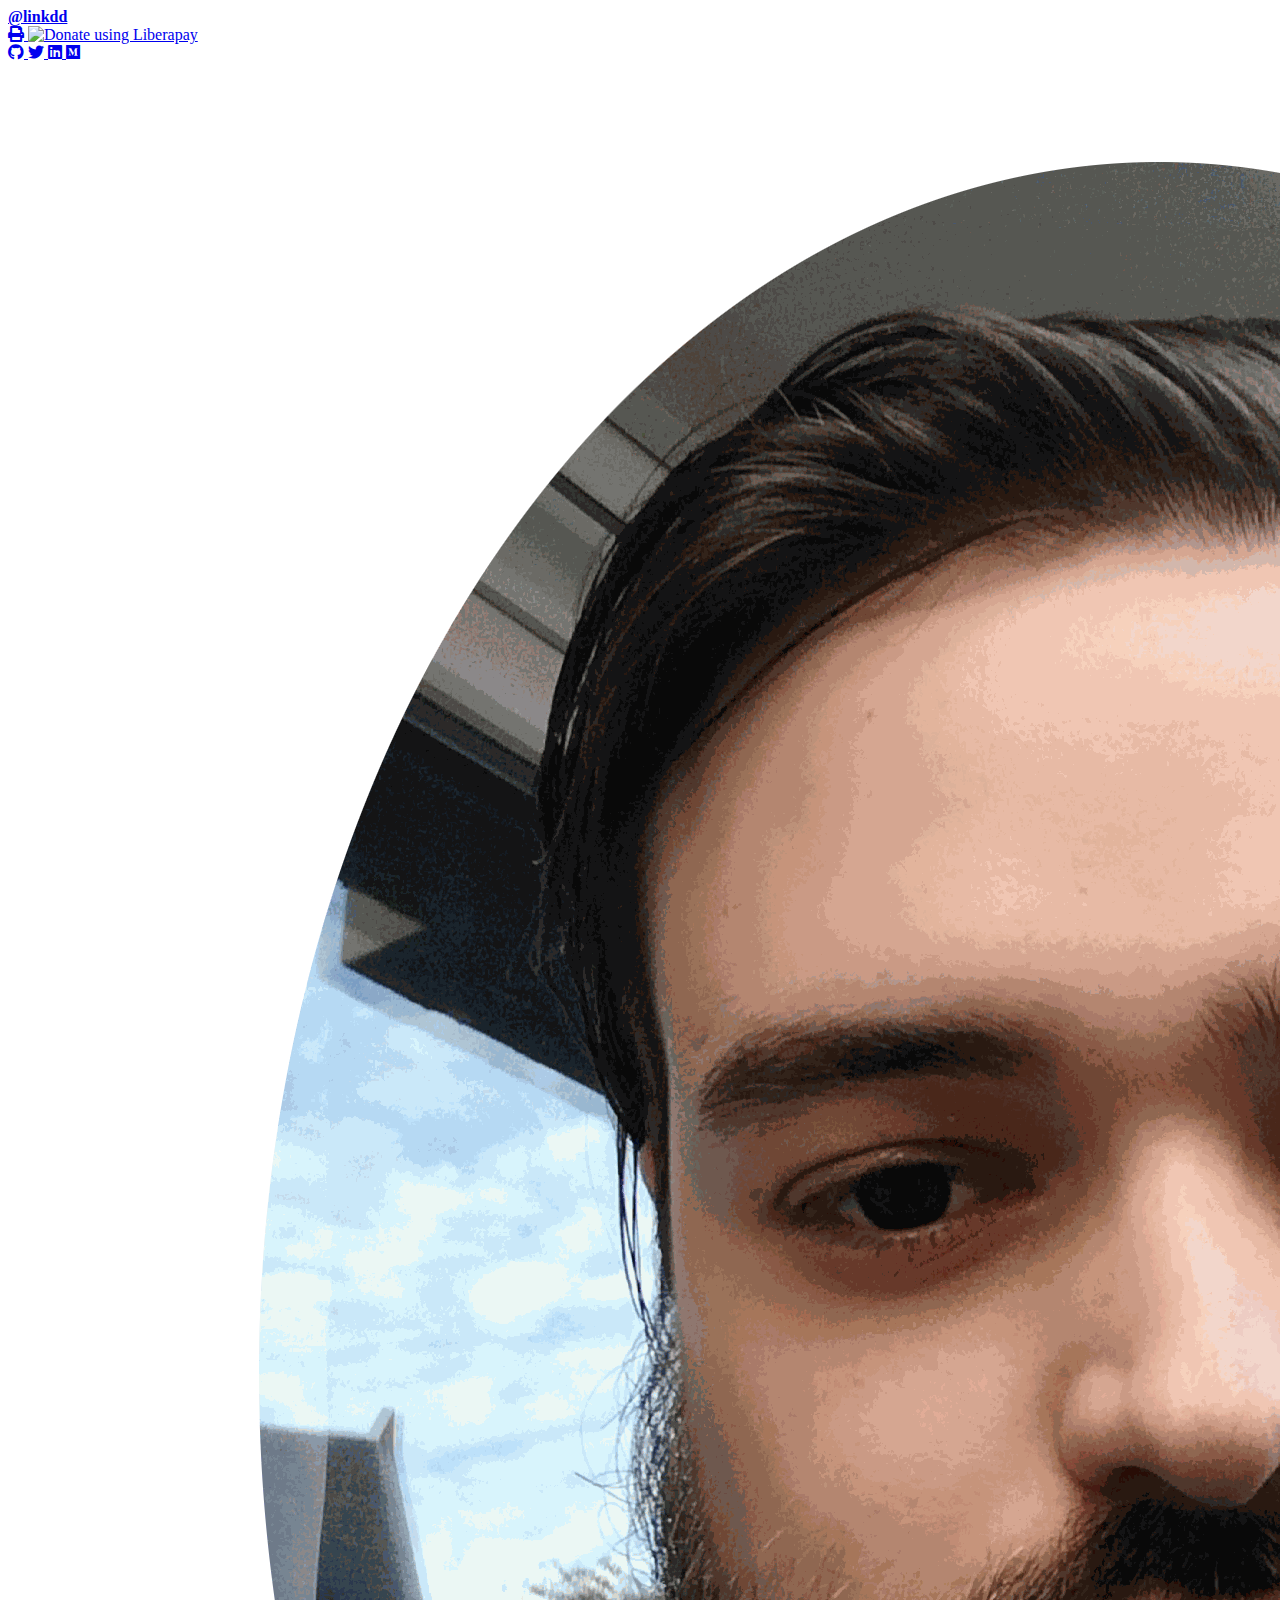
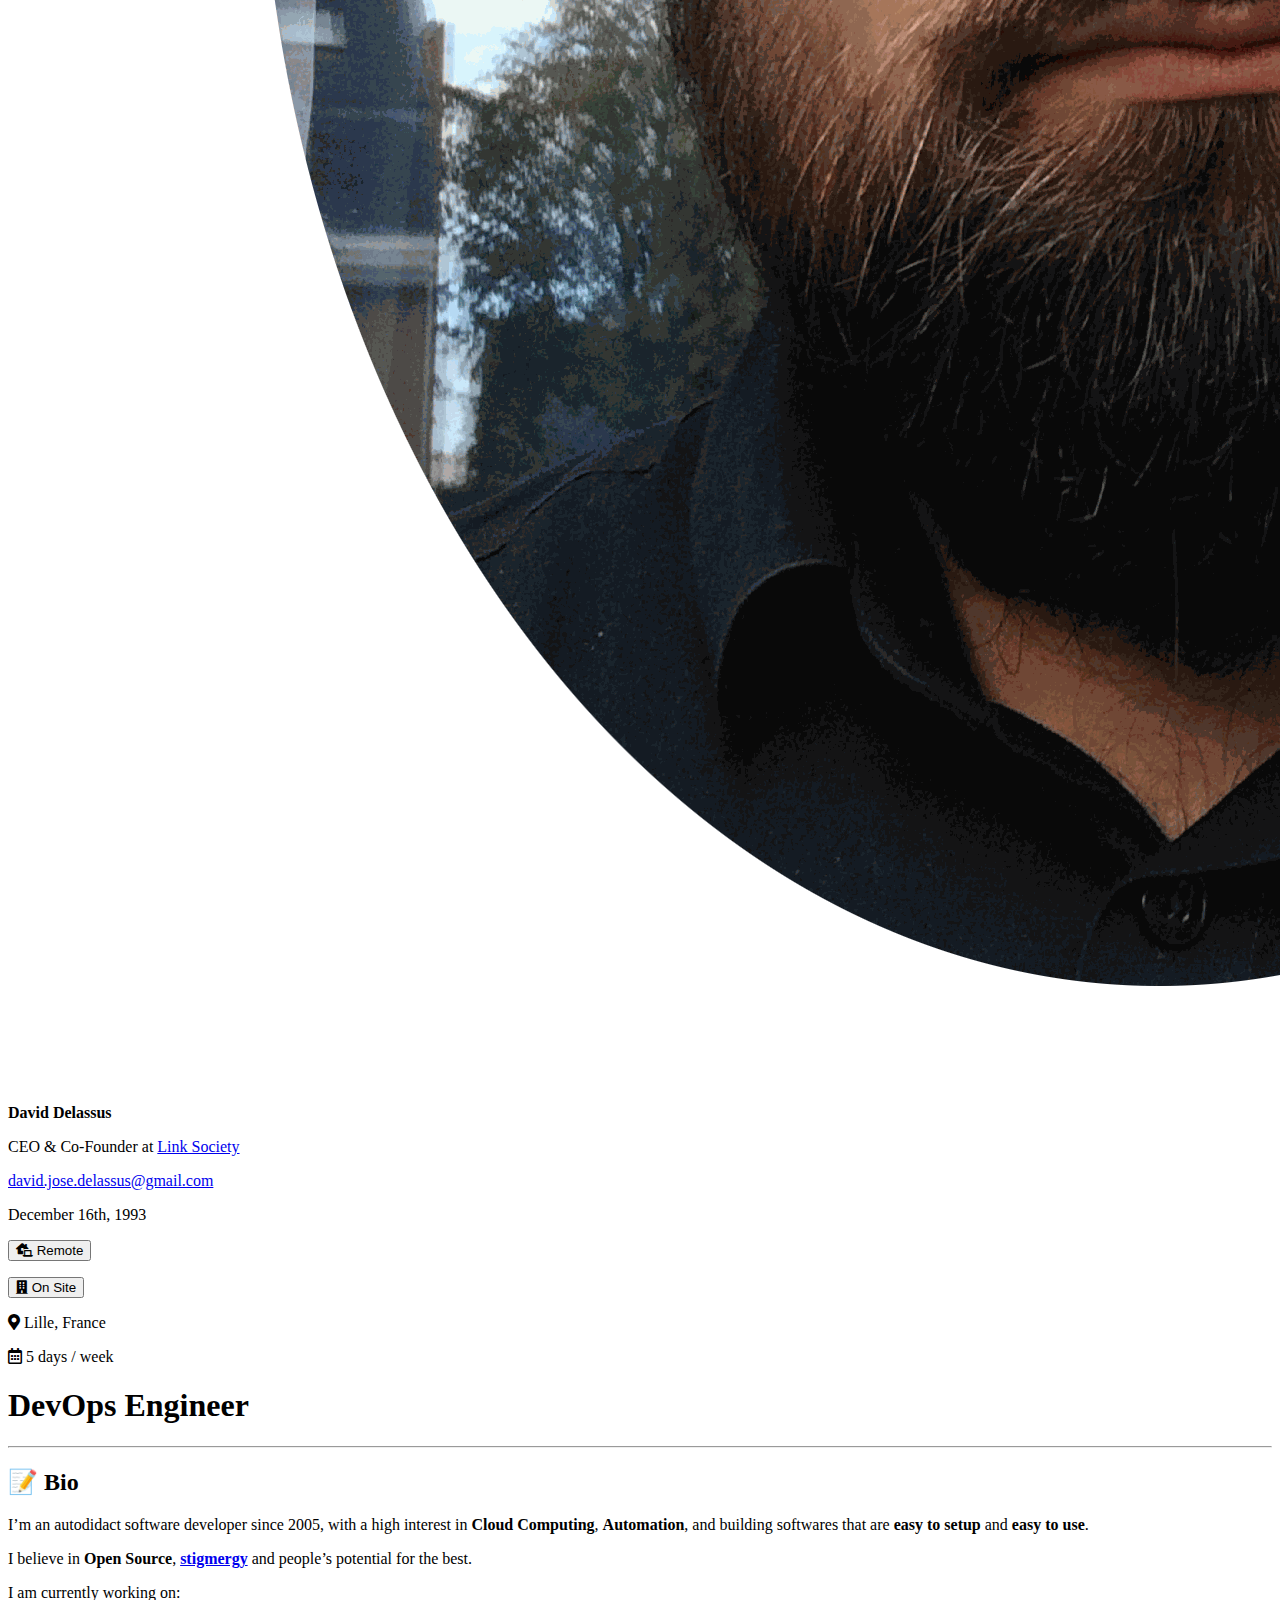
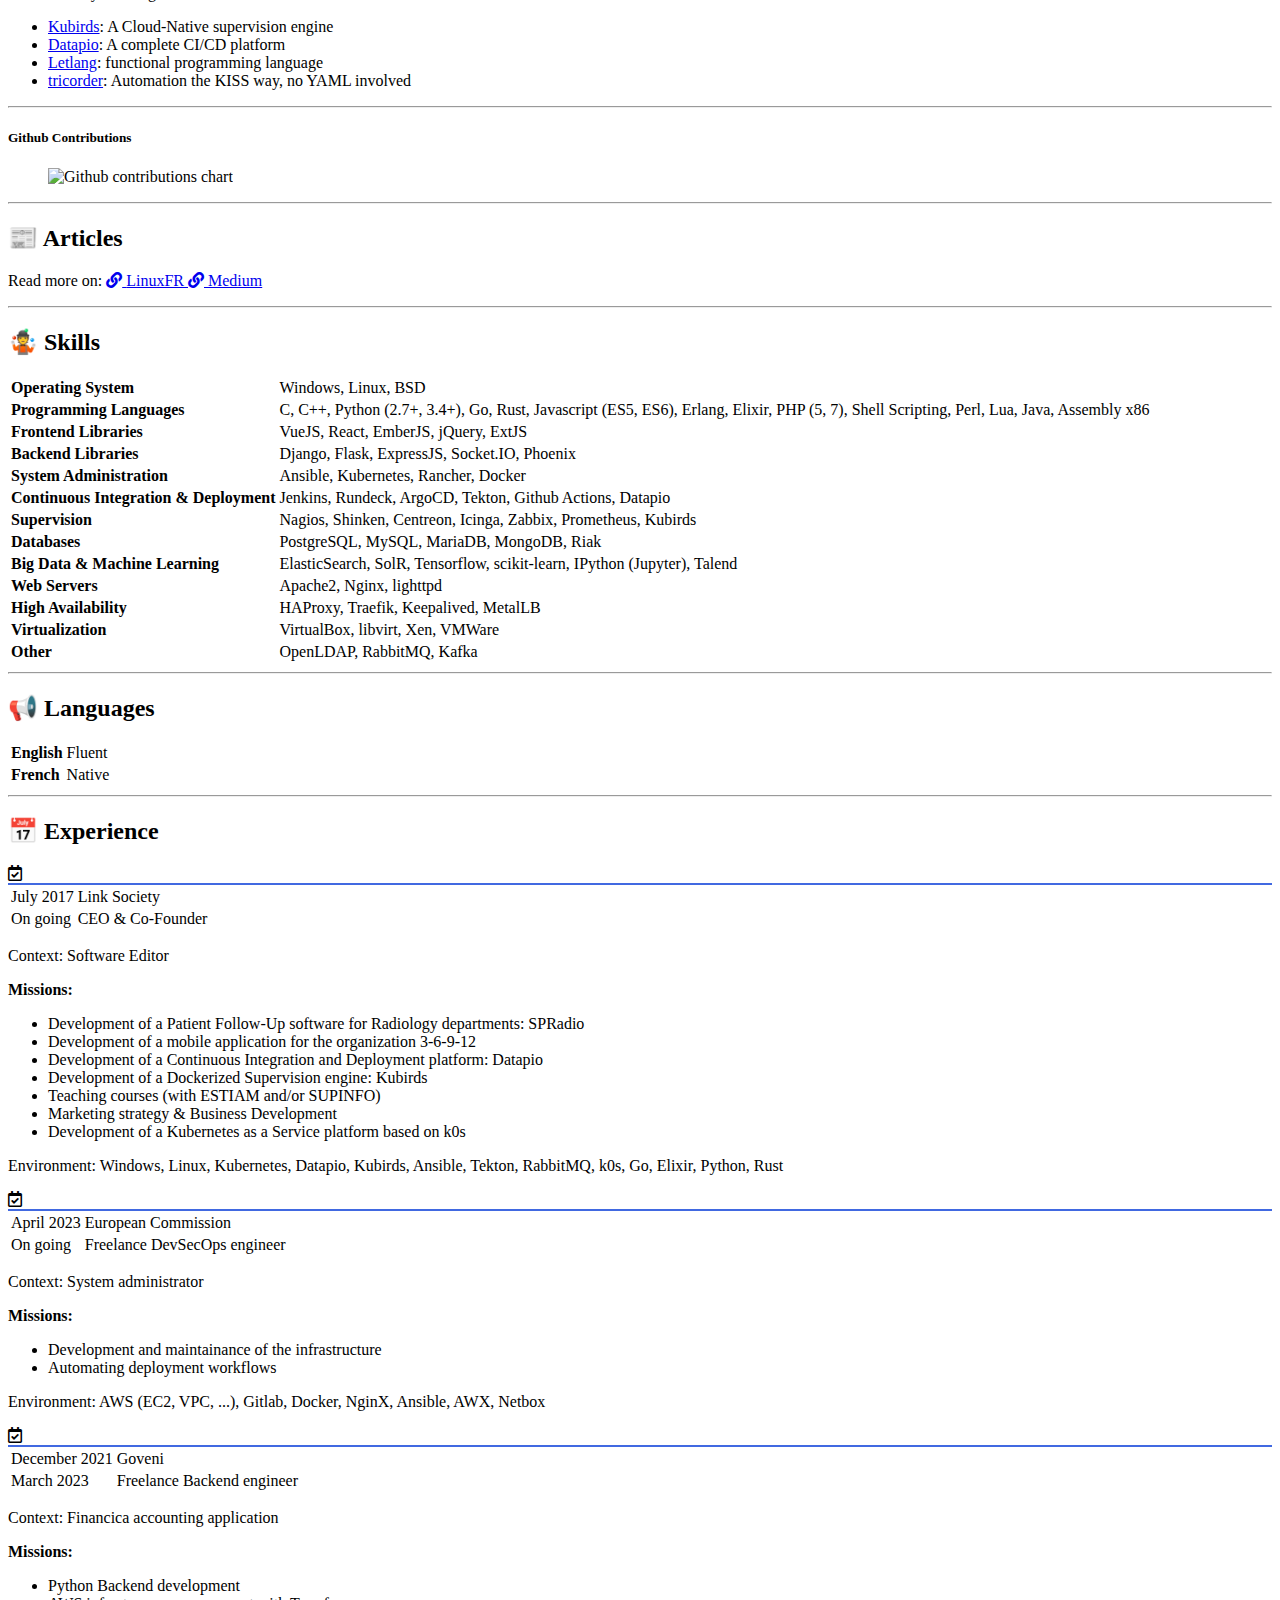
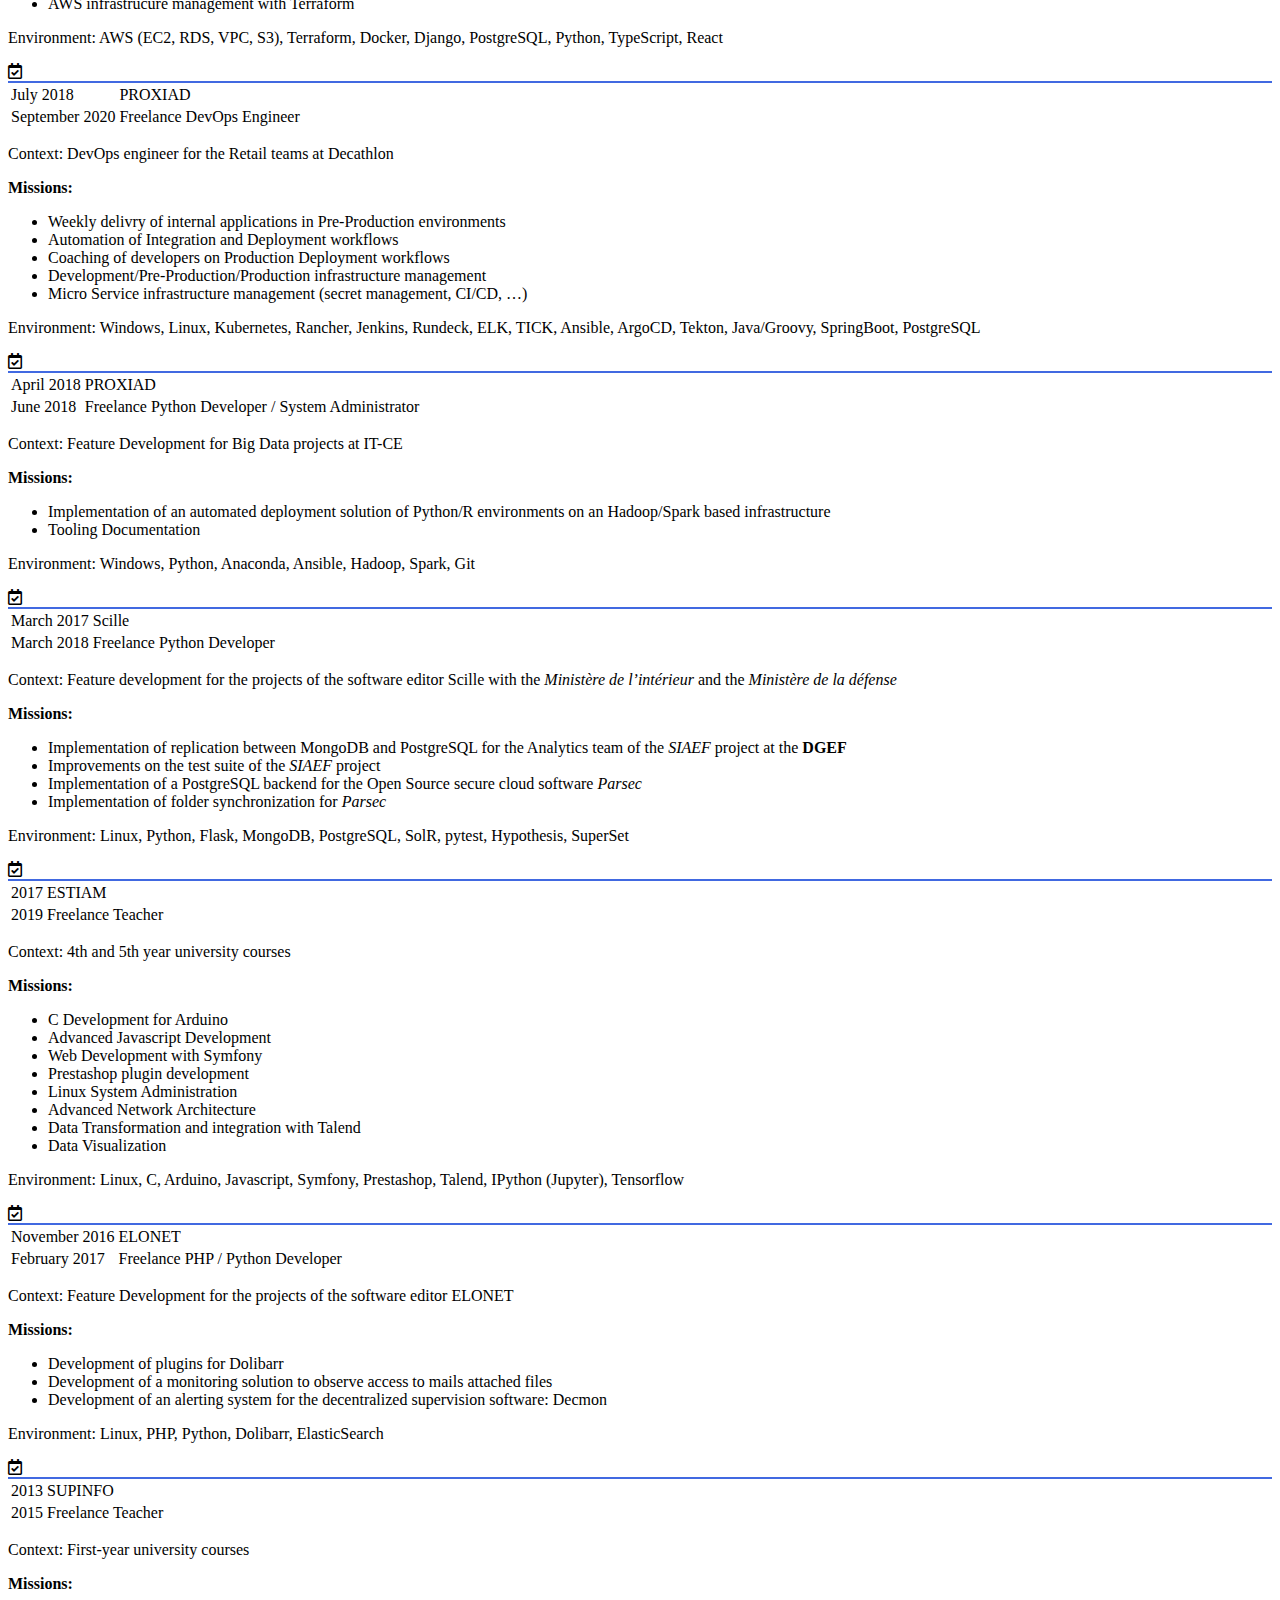
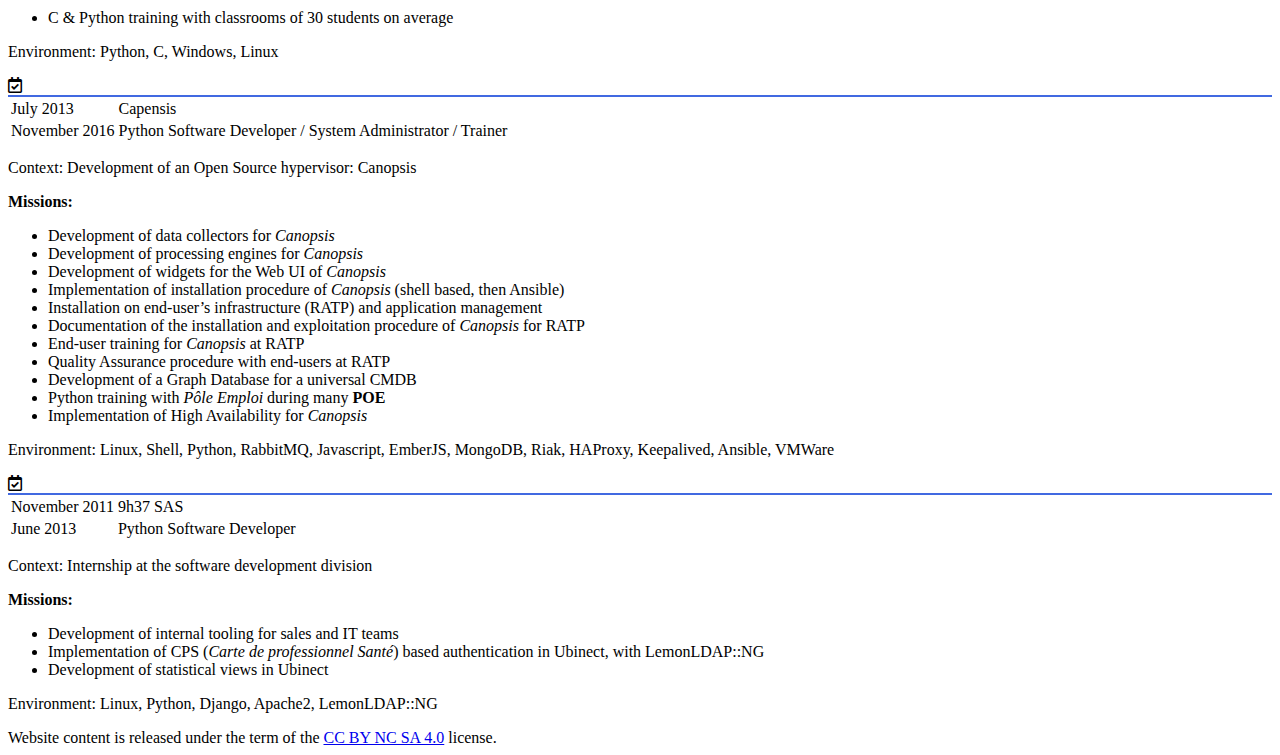
==== commit 177633a2: "deploy: 9e173b92e1c7427ecbc8663b672d0279e47b364c" ====
--- a/index.html
+++ b/index.html
@@ -1,30 +1,28 @@
-<!doctype html><html><head><meta name=generator content="Hugo 0.114.1"><title>David Delassus</title><meta name=title content="David Delassus"><meta name=og:title content="David Delassus"><meta name=twitter:title content="David Delassus"><meta name=author content="David Delassus"><meta name=description content="DevOps Engineer - CEO & Co-Founder at [Link Society](https://link-society.com)"><meta name=og:description content="DevOps Engineer - CEO & Co-Founder at [Link Society](https://link-society.com)"><link rel="shortcut icon" type=image/png href=/img/favicon.png><meta property="og:image" content="/img/favicon.png"><meta name=twitter:image content="/img/favicon.png"><meta charset=utf-8><meta name=viewport content="width=device-width,initial-scale=1"><meta http-equiv=x-ua-compatible content="IE=edge,chrome=1"><link rel=stylesheet href=https://cdn.jsdelivr.net/npm/bulma@0.9.3/css/bulma.min.css media=all><link rel=stylesheet href=https://cdn.jsdelivr.net/npm/bulma-tooltip@3.0.2/dist/css/bulma-tooltip.min.css media=all><link rel=stylesheet href=https://cdn.jsdelivr.net/npm/bulma-timeline@3.0.4/dist/css/bulma-timeline.min.css media=all><link rel=stylesheet href=https://cdn.jsdelivr.net/npm/@fortawesome/fontawesome-free@5.15.4/css/all.min.css media=all><link rel=stylesheet href=/css/printable.css media=print><script type=application/javascript src=https://cdn.jsdelivr.net/npm/jquery@3.6.0/dist/jquery.min.js></script>
-<script type=application/javascript src=https://cdn.jsdelivr.net/npm/moment@2.29.1/moment.min.js></script>
-<script type=application/javascript src=https://cdn.jsdelivr.net/npm/@fortawesome/fontawesome-free@5.15.4/js/all.min.js defer></script>
-<script type=application/javascript src=/js/blog.js defer></script></head><body class=has-navbar-fixed-top><nav class="navbar is-fixed-top is-link is-hidden-print" role=navigation aria-label="main navigation"><div class=navbar-brand><a class=navbar-item href=/><b>@linkdd</b></a>
-<a role=button class=navbar-burger aria-label=menu aria-expanded=false data-target=linkdd-menu><span aria-hidden=true></span>
+<!doctype html><html><head><meta name=generator content="Hugo 0.122.0"><title>David Delassus</title>
+<meta name=title content="David Delassus"><meta name=og:title content="David Delassus"><meta name=twitter:title content="David Delassus"><meta name=author content="David Delassus"><meta name=description content="DevOps Engineer - CEO & Co-Founder at [Link Society](https://link-society.com)"><meta name=og:description content="DevOps Engineer - CEO & Co-Founder at [Link Society](https://link-society.com)"><link rel="shortcut icon" type=image/png href=/img/favicon.png><meta property="og:image" content="/img/favicon.png"><meta name=twitter:image content="/img/favicon.png"><meta charset=utf-8><meta name=viewport content="width=device-width,initial-scale=1"><meta http-equiv=X-UA-Compatible content="IE=edge,chrome=1"><link rel=stylesheet href=https://cdn.jsdelivr.net/npm/bulma@0.9.3/css/bulma.min.css media=all><link rel=stylesheet href=https://cdn.jsdelivr.net/npm/bulma-tooltip@3.0.2/dist/css/bulma-tooltip.min.css media=all><link rel=stylesheet href=https://cdn.jsdelivr.net/npm/bulma-timeline@3.0.4/dist/css/bulma-timeline.min.css media=all><link rel=stylesheet href=https://cdn.jsdelivr.net/npm/@fortawesome/fontawesome-free@5.15.4/css/all.min.css media=all><link rel=stylesheet href=/css/printable.css media=print><script type=application/javascript src=https://cdn.jsdelivr.net/npm/jquery@3.6.0/dist/jquery.min.js></script><script type=application/javascript src=https://cdn.jsdelivr.net/npm/moment@2.29.1/moment.min.js></script><script type=application/javascript src=https://cdn.jsdelivr.net/npm/@fortawesome/fontawesome-free@5.15.4/js/all.min.js defer></script><script type=application/javascript src=/js/blog.js defer></script></head><body class=has-navbar-fixed-top><nav class="navbar is-fixed-top is-link is-hidden-print" role=navigation aria-label="main navigation"><div class=navbar-brand><a class=navbar-item href=/><b>@linkdd</b>
+</a><a role=button class=navbar-burger aria-label=menu aria-expanded=false data-target=linkdd-menu><span aria-hidden=true></span>
 <span aria-hidden=true></span>
-<span aria-hidden=true></span></a></div><div id=linkdd-menu class=navbar-menu><div class=navbar-start><a class="navbar-item has-tooltip-right" href=# onclick=window.print() data-tooltip="Print resume"><span class=icon><span class="fas fa-print"></span></span></a>
-<a class=navbar-item href=https://liberapay.com/linkdd/donate><img alt="Donate using Liberapay" src=https://liberapay.com/assets/widgets/donate.svg></a></div><div class=navbar-end><a class="navbar-item has-tooltip-left" href=https://github.com/linkdd data-tooltip=Github><span class="fab fa-github"></span></a>
-<a class="navbar-item has-tooltip-left" href=https://twitter.com/linkdd data-tooltip=Twitter><span class="fab fa-twitter"></span></a>
-<a class="navbar-item has-tooltip-left" href=https://linkedin.com/in/linkdd data-tooltip=LinkedIn><span class="fab fa-linkedin"></span></a>
-<a class="navbar-item has-tooltip-left" href=https://david-delassus.medium.com data-tooltip=Medium><span class="fab fa-medium"></span></a></div></div></nav><header class="container px-3 mt-6"><div class=columns><div class=column><div class=columns><figure class="column is-narrow"><p class="image is-128x128"><img src=/img/david-delassus.png></p></figure><div class=column><p><b>David Delassus</b></p><p class=has-text-grey>CEO & Co-Founder at <a href=https://link-society.com>Link Society</a></p><p><a href=mailto:david.jose.delassus@gmail.com>david.jose.delassus@gmail.com</a></p><p>December 16th, 1993</p></div></div></div><div class="column is-narrow"><div class="field has-addons"><p class=control><button class="button is-success has-tooltip-top" data-tooltip=Available>
-<span class=icon><span class="fas fa-laptop-house"></span></span>
-<span>Remote</span></button></p><p class=control><button class="button is-danger has-tooltip-top" data-tooltip="Not available">
-<span class=icon><span class="fas fa-building"></span></span>
-<span>On Site</span></button></p></div><p class=is-size-5><span class=icon><span class="fas fa-map-marker-alt"></span></span>
-<span>Lille, France</span></p><p class=is-size-5><span class=icon><span class="far fa-calendar-alt"></span></span>
-<span>5 days / week</span></p></div></div><h1 class="title is-size-1 has-text-centered">DevOps Engineer</h1><hr></header><section class="container px-3 is-hidden-print"><div class=content><h2 class="title is-size-2">&#128221;
+<span aria-hidden=true></span></a></div><div id=linkdd-menu class=navbar-menu><div class=navbar-start><a class="navbar-item has-tooltip-right" href=# onclick=window.print() data-tooltip="Print resume"><span class=icon><span class="fas fa-print"></span>
+</span></a><a class=navbar-item href=https://liberapay.com/linkdd/donate><img alt="Donate using Liberapay" src=https://liberapay.com/assets/widgets/donate.svg></a></div><div class=navbar-end><a class="navbar-item has-tooltip-left" href=https://github.com/linkdd data-tooltip=Github><span class="fab fa-github"></span>
+</a><a class="navbar-item has-tooltip-left" href=https://twitter.com/linkdd data-tooltip=Twitter><span class="fab fa-twitter"></span>
+</a><a class="navbar-item has-tooltip-left" href=https://linkedin.com/in/linkdd data-tooltip=LinkedIn><span class="fab fa-linkedin"></span>
+</a><a class="navbar-item has-tooltip-left" href=https://david-delassus.medium.com data-tooltip=Medium><span class="fab fa-medium"></span></a></div></div></nav><header class="container px-3 mt-6"><div class=columns><div class=column><div class=columns><figure class="column is-narrow"><p class="image is-128x128"><img src=/img/david-delassus.png></p></figure><div class=column><p><b>David Delassus</b></p><p class=has-text-grey>CEO & Co-Founder at <a href=https://link-society.com>Link Society</a></p><p><a href=mailto:david.jose.delassus@gmail.com>david.jose.delassus@gmail.com</a></p><p>December 16th, 1993</p></div></div></div><div class="column is-narrow"><div class="field has-addons"><p class=control><button class="button is-success has-tooltip-top" data-tooltip=Available>
+<span class=icon><span class="fas fa-laptop-house"></span>
+</span><span>Remote</span></button></p><p class=control><button class="button is-danger has-tooltip-top" data-tooltip="Not available">
+<span class=icon><span class="fas fa-building"></span>
+</span><span>On Site</span></button></p></div><p class=is-size-5><span class=icon><span class="fas fa-map-marker-alt"></span>
+</span><span>Lille, France</span></p><p class=is-size-5><span class=icon><span class="far fa-calendar-alt"></span>
+</span><span>5 days / week</span></p></div></div><h1 class="title is-size-1 has-text-centered">DevOps Engineer</h1><hr></header><section class="container px-3 is-hidden-print"><div class=content><h2 class="title is-size-2">&#128221;
 Bio</h2><p>I&rsquo;m an autodidact software developer since 2005, with a high interest in
 <strong>Cloud Computing</strong>, <strong>Automation</strong>, and building softwares that are
 <strong>easy to setup</strong> and <strong>easy to use</strong>.</p><p>I believe in <strong>Open Source</strong>, <strong><a href=https://en.wikipedia.org/wiki/Stigmergy>stigmergy</a></strong>
 and people&rsquo;s potential for the best.</p><p>I am currently working on:</p><ul><li><a href=https://kubirds.com>Kubirds</a>: A Cloud-Native supervision engine</li><li><a href=https://datapio.co>Datapio</a>: A complete CI/CD platform</li><li><a href=https://letlang.dev>Letlang</a>: functional programming language</li><li><a href=https://linkdd.github.io/tricorder/>tricorder</a>: Automation the KISS way, no YAML involved</li></ul></div><hr><div class="content has-text-centered"><h5 class="title is-size-5">Github Contributions</h5><figure class=image><img src=https://ghchart.rshah.org/linkdd alt="Github contributions chart"></figure></div><hr></section><section class="container px-3 is-hidden-print"><div class=content><h2 class="title is-size-2">&#128240;
 Articles</h2><div id=blog class=columns data-config='{"feeds":[{"name":"LinuxFR","rss":"https://linuxfr.org/users/linkdd.atom","url":"https://linuxfr.org/users/linkdd"},{"name":"Medium","rss":"https://medium.com/feed/@david-delassus","url":"https://david-delassus.medium.com/"}]}'></div><p class="has-text-right has-text-grey"><span class="is-uppercase is-size-7">Read more on:</span>
-<a class="tag is-link" href=https://linuxfr.org/users/linkdd><span class=icon><span class="fas fa-link"></span></span>
-<span>LinuxFR</span></a>
-<a class="tag is-link" href=https://david-delassus.medium.com/><span class=icon><span class="fas fa-link"></span></span>
-<span>Medium</span></a></p></div><hr></section><section class="container px-3"><div class=content><h2 class="title is-size-2">&#129337;
+<a class="tag is-link" href=https://linuxfr.org/users/linkdd><span class=icon><span class="fas fa-link"></span>
+</span><span>LinuxFR</span>
+</a><a class="tag is-link" href=https://david-delassus.medium.com/><span class=icon><span class="fas fa-link"></span>
+</span><span>Medium</span></a></p></div><hr></section><section class="container px-3"><div class=content><h2 class="title is-size-2">&#129337;
 Skills</h2><table class="table is-fullwidth is-hoverable"><tbody><tr><td><b>Operating System</b></td><td>Windows, Linux, BSD</td></tr><tr><td><b>Programming Languages</b></td><td>C, C++, Python (2.7+, 3.4+), Go, Rust, Javascript (ES5, ES6), Erlang, Elixir, PHP (5, 7), Shell Scripting, Perl, Lua, Java, Assembly x86</td></tr><tr><td><b>Frontend Libraries</b></td><td>VueJS, React, EmberJS, jQuery, ExtJS</td></tr><tr><td><b>Backend Libraries</b></td><td>Django, Flask, ExpressJS, Socket.IO, Phoenix</td></tr><tr><td><b>System Administration</b></td><td>Ansible, Kubernetes, Rancher, Docker</td></tr><tr><td><b>Continuous Integration & Deployment</b></td><td>Jenkins, Rundeck, ArgoCD, Tekton, Github Actions, Datapio</td></tr><tr><td><b>Supervision</b></td><td>Nagios, Shinken, Centreon, Icinga, Zabbix, Prometheus, Kubirds</td></tr><tr><td><b>Databases</b></td><td>PostgreSQL, MySQL, MariaDB, MongoDB, Riak</td></tr><tr><td><b>Big Data & Machine Learning</b></td><td>ElasticSearch, SolR, Tensorflow, scikit-learn, IPython (Jupyter), Talend</td></tr><tr><td><b>Web Servers</b></td><td>Apache2, Nginx, lighttpd</td></tr><tr><td><b>High Availability</b></td><td>HAProxy, Traefik, Keepalived, MetalLB</td></tr><tr><td><b>Virtualization</b></td><td>VirtualBox, libvirt, Xen, VMWare</td></tr><tr><td><b>Other</b></td><td>OpenLDAP, RabbitMQ, Kafka</td></tr></tbody></table></div><hr></section><section class="container px-3"><div class=content><h2 class="title is-size-2">&#128226;
 Languages</h2><table class="table is-fullwidth is-hoverable"><tbody><tr><td><b>English</b></td><td>Fluent</td></tr><tr><td><b>French</b></td><td>Native</td></tr></tbody></table></div><hr></section><section class="container px-3 mb-6"><div class=content><h2 class="title is-size-2">&#128197;
-Experience</h2><div class=timeline><div class=timeline-item><div class="timeline-marker is-link is-icon"><span class=icon><span class="far fa-calendar-check"></span></span></div><div class="timeline-content pl-1" style=width:100%><article class="container mt-3 pl-4" style="border-top:2px solid #4169e1"><table class="table is-fullwidth"><tr><td>November 2011</td><td>9h37 SAS</td></tr><tr><td>June 2013</td><td>Python Software Developer</td></tr></table><p class="has-text-info has-text-weight-bold is-italic">Context: Internship at the software development division</p><p><b>Missions:</b></p><ul><li>Development of internal tooling for sales and IT teams</li><li>Implementation of CPS (<em>Carte de professionnel Santé</em>) based authentication in Ubinect, with LemonLDAP::NG</li><li>Development of statistical views in Ubinect</li></ul><p class="has-text-link-dark has-text-weight-bold is-italic">Environment: Linux, Python, Django, Apache2, LemonLDAP::NG</p></article></div></div><div class=timeline-item><div class="timeline-marker is-link is-icon"><span class=icon><span class="far fa-calendar-check"></span></span></div><div class="timeline-content pl-1" style=width:100%><article class="container mt-3 pl-4" style="border-top:2px solid #4169e1"><table class="table is-fullwidth"><tr><td>July 2013</td><td>Capensis</td></tr><tr><td>November 2016</td><td>Python Software Developer / System Administrator / Trainer</td></tr></table><p class="has-text-info has-text-weight-bold is-italic">Context: Development of an Open Source hypervisor: Canopsis</p><p><b>Missions:</b></p><ul><li>Development of data collectors for <em>Canopsis</em></li><li>Development of processing engines for <em>Canopsis</em></li><li>Development of widgets for the Web UI of <em>Canopsis</em></li><li>Implementation of installation procedure of <em>Canopsis</em> (shell based, then Ansible)</li><li>Installation on end-user&rsquo;s infrastructure (RATP) and application management</li><li>Documentation of the installation and exploitation procedure of <em>Canopsis</em> for RATP</li><li>End-user training for <em>Canopsis</em> at RATP</li><li>Quality Assurance procedure with end-users at RATP</li><li>Development of a Graph Database for a universal CMDB</li><li>Python training with <em>Pôle Emploi</em> during many <strong>POE</strong></li><li>Implementation of High Availability for <em>Canopsis</em></li></ul><p class="has-text-link-dark has-text-weight-bold is-italic">Environment: Linux, Shell, Python, RabbitMQ, Javascript, EmberJS, MongoDB, Riak, HAProxy, Keepalived, Ansible, VMWare</p></article></div></div><div class=timeline-item><div class="timeline-marker is-link is-icon"><span class=icon><span class="far fa-calendar-check"></span></span></div><div class="timeline-content pl-1" style=width:100%><article class="container mt-3 pl-4" style="border-top:2px solid #4169e1"><table class="table is-fullwidth"><tr><td>2013</td><td>SUPINFO</td></tr><tr><td>2015</td><td>Freelance Teacher</td></tr></table><p class="has-text-info has-text-weight-bold is-italic">Context: First-year university courses</p><p><b>Missions:</b></p><ul><li>C & Python training with classrooms of 30 students on average</li></ul><p class="has-text-link-dark has-text-weight-bold is-italic">Environment: Python, C, Windows, Linux</p></article></div></div><div class=timeline-item><div class="timeline-marker is-link is-icon"><span class=icon><span class="far fa-calendar-check"></span></span></div><div class="timeline-content pl-1" style=width:100%><article class="container mt-3 pl-4" style="border-top:2px solid #4169e1"><table class="table is-fullwidth"><tr><td>November 2016</td><td>ELONET</td></tr><tr><td>February 2017</td><td>Freelance PHP / Python Developer</td></tr></table><p class="has-text-info has-text-weight-bold is-italic">Context: Feature Development for the projects of the software editor ELONET</p><p><b>Missions:</b></p><ul><li>Development of plugins for Dolibarr</li><li>Development of a monitoring solution to observe access to mails attached files</li><li>Development of an alerting system for the decentralized supervision software: Decmon</li></ul><p class="has-text-link-dark has-text-weight-bold is-italic">Environment: Linux, PHP, Python, Dolibarr, ElasticSearch</p></article></div></div><div class=timeline-item><div class="timeline-marker is-link is-icon"><span class=icon><span class="far fa-calendar-check"></span></span></div><div class="timeline-content pl-1" style=width:100%><article class="container mt-3 pl-4" style="border-top:2px solid #4169e1"><table class="table is-fullwidth"><tr><td>2017</td><td>ESTIAM</td></tr><tr><td>2019</td><td>Freelance Teacher</td></tr></table><p class="has-text-info has-text-weight-bold is-italic">Context: 4th and 5th year university courses</p><p><b>Missions:</b></p><ul><li>C Development for Arduino</li><li>Advanced Javascript Development</li><li>Web Development with Symfony</li><li>Prestashop plugin development</li><li>Linux System Administration</li><li>Advanced Network Architecture</li><li>Data Transformation and integration with Talend</li><li>Data Visualization</li></ul><p class="has-text-link-dark has-text-weight-bold is-italic">Environment: Linux, C, Arduino, Javascript, Symfony, Prestashop, Talend, IPython (Jupyter), Tensorflow</p></article></div></div><div class=timeline-item><div class="timeline-marker is-link is-icon"><span class=icon><span class="far fa-calendar-check"></span></span></div><div class="timeline-content pl-1" style=width:100%><article class="container mt-3 pl-4" style="border-top:2px solid #4169e1"><table class="table is-fullwidth"><tr><td>March 2017</td><td>Scille</td></tr><tr><td>March 2018</td><td>Freelance Python Developer</td></tr></table><p class="has-text-info has-text-weight-bold is-italic">Context: Feature development for the projects of the software editor Scille with the <em>Ministère de l&rsquo;intérieur</em> and the <em>Ministère de la défense</em></p><p><b>Missions:</b></p><ul><li>Implementation of replication between MongoDB and PostgreSQL for the Analytics team of the <em>SIAEF</em> project at the <strong>DGEF</strong></li><li>Improvements on the test suite of the <em>SIAEF</em> project</li><li>Implementation of a PostgreSQL backend for the Open Source secure cloud software <em>Parsec</em></li><li>Implementation of folder synchronization for <em>Parsec</em></li></ul><p class="has-text-link-dark has-text-weight-bold is-italic">Environment: Linux, Python, Flask, MongoDB, PostgreSQL, SolR, pytest, Hypothesis, SuperSet</p></article></div></div><div class=timeline-item><div class="timeline-marker is-link is-icon"><span class=icon><span class="far fa-calendar-check"></span></span></div><div class="timeline-content pl-1" style=width:100%><article class="container mt-3 pl-4" style="border-top:2px solid #4169e1"><table class="table is-fullwidth"><tr><td>April 2018</td><td>PROXIAD</td></tr><tr><td>June 2018</td><td>Freelance Python Developer / System Administrator</td></tr></table><p class="has-text-info has-text-weight-bold is-italic">Context: Feature Development for Big Data projects at IT-CE</p><p><b>Missions:</b></p><ul><li>Implementation of an automated deployment solution of Python/R environments on an Hadoop/Spark based infrastructure</li><li>Tooling Documentation</li></ul><p class="has-text-link-dark has-text-weight-bold is-italic">Environment: Windows, Python, Anaconda, Ansible, Hadoop, Spark, Git</p></article></div></div><div class=timeline-item><div class="timeline-marker is-link is-icon"><span class=icon><span class="far fa-calendar-check"></span></span></div><div class="timeline-content pl-1" style=width:100%><article class="container mt-3 pl-4" style="border-top:2px solid #4169e1"><table class="table is-fullwidth"><tr><td>July 2018</td><td>PROXIAD</td></tr><tr><td>September 2020</td><td>Freelance DevOps Engineer</td></tr></table><p class="has-text-info has-text-weight-bold is-italic">Context: DevOps engineer for the Retail teams at Decathlon</p><p><b>Missions:</b></p><ul><li>Weekly delivry of internal applications in Pre-Production environments</li><li>Automation of Integration and Deployment workflows</li><li>Coaching of developers on Production Deployment workflows</li><li>Development/Pre-Production/Production infrastructure management</li><li>Micro Service infrastructure management (secret management, CI/CD, &mldr;)</li></ul><p class="has-text-link-dark has-text-weight-bold is-italic">Environment: Windows, Linux, Kubernetes, Rancher, Jenkins, Rundeck, ELK, TICK, Ansible, ArgoCD, Tekton, Java/Groovy, SpringBoot, PostgreSQL</p></article></div></div><div class=timeline-item><div class="timeline-marker is-link is-icon"><span class=icon><span class="far fa-calendar-check"></span></span></div><div class="timeline-content pl-1" style=width:100%><article class="container mt-3 pl-4" style="border-top:2px solid #4169e1"><table class="table is-fullwidth"><tr><td>December 2021</td><td>Goveni</td></tr><tr><td>March 2023</td><td>Freelance Backend engineer</td></tr></table><p class="has-text-info has-text-weight-bold is-italic">Context: Financica accounting application</p><p><b>Missions:</b></p><ul><li>Python Backend development</li><li>AWS infrastrucure management with Terraform</li></ul><p class="has-text-link-dark has-text-weight-bold is-italic">Environment: AWS (EC2, RDS, VPC, S3), Terraform, Docker, Django, PostgreSQL, Python, TypeScript, React</p></article></div></div><div class=timeline-item><div class="timeline-marker is-link is-icon"><span class=icon><span class="far fa-calendar-check"></span></span></div><div class="timeline-content pl-1" style=width:100%><article class="container mt-3 pl-4" style="border-top:2px solid #4169e1"><table class="table is-fullwidth"><tr><td>April 2023</td><td>European Commission</td></tr><tr><td>On going</td><td>Freelance DevSecOps engineer</td></tr></table><p class="has-text-info has-text-weight-bold is-italic">Context: System administrator</p><p><b>Missions:</b></p><ul><li>Development and maintainance of the infrastructure</li><li>Automating deployment workflows</li></ul><p class="has-text-link-dark has-text-weight-bold is-italic">Environment: AWS (EC2, VPC, ...), Gitlab, Docker, NginX, Ansible, AWX, Netbox</p></article></div></div><div class=timeline-item><div class="timeline-marker is-link is-icon"><span class=icon><span class="far fa-calendar-check"></span></span></div><div class="timeline-content pl-1" style=width:100%><article class="container mt-3 pl-4" style="border-top:2px solid #4169e1"><table class="table is-fullwidth"><tr><td>July 2017</td><td>Link Society</td></tr><tr><td>On going</td><td>CEO & Co-Founder</td></tr></table><p class="has-text-info has-text-weight-bold is-italic">Context: Software Editor</p><p><b>Missions:</b></p><ul><li>Development of a Patient Follow-Up software for Radiology departments: SPRadio</li><li>Development of a mobile application for the organization 3-6-9-12</li><li>Development of a Continuous Integration and Deployment platform: Datapio</li><li>Development of a Dockerized Supervision engine: Kubirds</li><li>Teaching courses (with ESTIAM and/or SUPINFO)</li><li>Marketing strategy & Business Development</li><li>Development of a Kubernetes as a Service platform based on k0s</li></ul><p class="has-text-link-dark has-text-weight-bold is-italic">Environment: Windows, Linux, Kubernetes, Datapio, Kubirds, Ansible, Tekton, RabbitMQ, k0s, Go, Elixir, Python, Rust</p></article></div></div></div></div></section><footer class="footer is-hidden-print"><div class="content has-text-centered">Website content is released under the term of the
+Experience</h2><div class=timeline><div class=timeline-item><div class="timeline-marker is-link is-icon"><span class=icon><span class="far fa-calendar-check"></span></span></div><div class="timeline-content pl-1" style=width:100%><article class="container mt-3 pl-4" style="border-top:2px solid #4169e1"><table class="table is-fullwidth"><tr><td>July 2017</td><td>Link Society</td></tr><tr><td>On going</td><td>CEO & Co-Founder</td></tr></table><p class="has-text-info has-text-weight-bold is-italic">Context: Software Editor</p><p><b>Missions:</b></p><ul><li>Development of a Patient Follow-Up software for Radiology departments: SPRadio</li><li>Development of a mobile application for the organization 3-6-9-12</li><li>Development of a Continuous Integration and Deployment platform: Datapio</li><li>Development of a Dockerized Supervision engine: Kubirds</li><li>Teaching courses (with ESTIAM and/or SUPINFO)</li><li>Marketing strategy & Business Development</li><li>Development of a Kubernetes as a Service platform based on k0s</li></ul><p class="has-text-link-dark has-text-weight-bold is-italic">Environment: Windows, Linux, Kubernetes, Datapio, Kubirds, Ansible, Tekton, RabbitMQ, k0s, Go, Elixir, Python, Rust</p></article></div></div><div class=timeline-item><div class="timeline-marker is-link is-icon"><span class=icon><span class="far fa-calendar-check"></span></span></div><div class="timeline-content pl-1" style=width:100%><article class="container mt-3 pl-4" style="border-top:2px solid #4169e1"><table class="table is-fullwidth"><tr><td>April 2023</td><td>European Commission</td></tr><tr><td>On going</td><td>Freelance DevSecOps engineer</td></tr></table><p class="has-text-info has-text-weight-bold is-italic">Context: System administrator</p><p><b>Missions:</b></p><ul><li>Development and maintainance of the infrastructure</li><li>Automating deployment workflows</li></ul><p class="has-text-link-dark has-text-weight-bold is-italic">Environment: AWS (EC2, VPC, ...), Gitlab, Docker, NginX, Ansible, AWX, Netbox</p></article></div></div><div class=timeline-item><div class="timeline-marker is-link is-icon"><span class=icon><span class="far fa-calendar-check"></span></span></div><div class="timeline-content pl-1" style=width:100%><article class="container mt-3 pl-4" style="border-top:2px solid #4169e1"><table class="table is-fullwidth"><tr><td>December 2021</td><td>Goveni</td></tr><tr><td>March 2023</td><td>Freelance Backend engineer</td></tr></table><p class="has-text-info has-text-weight-bold is-italic">Context: Financica accounting application</p><p><b>Missions:</b></p><ul><li>Python Backend development</li><li>AWS infrastrucure management with Terraform</li></ul><p class="has-text-link-dark has-text-weight-bold is-italic">Environment: AWS (EC2, RDS, VPC, S3), Terraform, Docker, Django, PostgreSQL, Python, TypeScript, React</p></article></div></div><div class=timeline-item><div class="timeline-marker is-link is-icon"><span class=icon><span class="far fa-calendar-check"></span></span></div><div class="timeline-content pl-1" style=width:100%><article class="container mt-3 pl-4" style="border-top:2px solid #4169e1"><table class="table is-fullwidth"><tr><td>July 2018</td><td>PROXIAD</td></tr><tr><td>September 2020</td><td>Freelance DevOps Engineer</td></tr></table><p class="has-text-info has-text-weight-bold is-italic">Context: DevOps engineer for the Retail teams at Decathlon</p><p><b>Missions:</b></p><ul><li>Weekly delivry of internal applications in Pre-Production environments</li><li>Automation of Integration and Deployment workflows</li><li>Coaching of developers on Production Deployment workflows</li><li>Development/Pre-Production/Production infrastructure management</li><li>Micro Service infrastructure management (secret management, CI/CD, &mldr;)</li></ul><p class="has-text-link-dark has-text-weight-bold is-italic">Environment: Windows, Linux, Kubernetes, Rancher, Jenkins, Rundeck, ELK, TICK, Ansible, ArgoCD, Tekton, Java/Groovy, SpringBoot, PostgreSQL</p></article></div></div><div class=timeline-item><div class="timeline-marker is-link is-icon"><span class=icon><span class="far fa-calendar-check"></span></span></div><div class="timeline-content pl-1" style=width:100%><article class="container mt-3 pl-4" style="border-top:2px solid #4169e1"><table class="table is-fullwidth"><tr><td>April 2018</td><td>PROXIAD</td></tr><tr><td>June 2018</td><td>Freelance Python Developer / System Administrator</td></tr></table><p class="has-text-info has-text-weight-bold is-italic">Context: Feature Development for Big Data projects at IT-CE</p><p><b>Missions:</b></p><ul><li>Implementation of an automated deployment solution of Python/R environments on an Hadoop/Spark based infrastructure</li><li>Tooling Documentation</li></ul><p class="has-text-link-dark has-text-weight-bold is-italic">Environment: Windows, Python, Anaconda, Ansible, Hadoop, Spark, Git</p></article></div></div><div class=timeline-item><div class="timeline-marker is-link is-icon"><span class=icon><span class="far fa-calendar-check"></span></span></div><div class="timeline-content pl-1" style=width:100%><article class="container mt-3 pl-4" style="border-top:2px solid #4169e1"><table class="table is-fullwidth"><tr><td>March 2017</td><td>Scille</td></tr><tr><td>March 2018</td><td>Freelance Python Developer</td></tr></table><p class="has-text-info has-text-weight-bold is-italic">Context: Feature development for the projects of the software editor Scille with the <em>Ministère de l&rsquo;intérieur</em> and the <em>Ministère de la défense</em></p><p><b>Missions:</b></p><ul><li>Implementation of replication between MongoDB and PostgreSQL for the Analytics team of the <em>SIAEF</em> project at the <strong>DGEF</strong></li><li>Improvements on the test suite of the <em>SIAEF</em> project</li><li>Implementation of a PostgreSQL backend for the Open Source secure cloud software <em>Parsec</em></li><li>Implementation of folder synchronization for <em>Parsec</em></li></ul><p class="has-text-link-dark has-text-weight-bold is-italic">Environment: Linux, Python, Flask, MongoDB, PostgreSQL, SolR, pytest, Hypothesis, SuperSet</p></article></div></div><div class=timeline-item><div class="timeline-marker is-link is-icon"><span class=icon><span class="far fa-calendar-check"></span></span></div><div class="timeline-content pl-1" style=width:100%><article class="container mt-3 pl-4" style="border-top:2px solid #4169e1"><table class="table is-fullwidth"><tr><td>2017</td><td>ESTIAM</td></tr><tr><td>2019</td><td>Freelance Teacher</td></tr></table><p class="has-text-info has-text-weight-bold is-italic">Context: 4th and 5th year university courses</p><p><b>Missions:</b></p><ul><li>C Development for Arduino</li><li>Advanced Javascript Development</li><li>Web Development with Symfony</li><li>Prestashop plugin development</li><li>Linux System Administration</li><li>Advanced Network Architecture</li><li>Data Transformation and integration with Talend</li><li>Data Visualization</li></ul><p class="has-text-link-dark has-text-weight-bold is-italic">Environment: Linux, C, Arduino, Javascript, Symfony, Prestashop, Talend, IPython (Jupyter), Tensorflow</p></article></div></div><div class=timeline-item><div class="timeline-marker is-link is-icon"><span class=icon><span class="far fa-calendar-check"></span></span></div><div class="timeline-content pl-1" style=width:100%><article class="container mt-3 pl-4" style="border-top:2px solid #4169e1"><table class="table is-fullwidth"><tr><td>November 2016</td><td>ELONET</td></tr><tr><td>February 2017</td><td>Freelance PHP / Python Developer</td></tr></table><p class="has-text-info has-text-weight-bold is-italic">Context: Feature Development for the projects of the software editor ELONET</p><p><b>Missions:</b></p><ul><li>Development of plugins for Dolibarr</li><li>Development of a monitoring solution to observe access to mails attached files</li><li>Development of an alerting system for the decentralized supervision software: Decmon</li></ul><p class="has-text-link-dark has-text-weight-bold is-italic">Environment: Linux, PHP, Python, Dolibarr, ElasticSearch</p></article></div></div><div class=timeline-item><div class="timeline-marker is-link is-icon"><span class=icon><span class="far fa-calendar-check"></span></span></div><div class="timeline-content pl-1" style=width:100%><article class="container mt-3 pl-4" style="border-top:2px solid #4169e1"><table class="table is-fullwidth"><tr><td>2013</td><td>SUPINFO</td></tr><tr><td>2015</td><td>Freelance Teacher</td></tr></table><p class="has-text-info has-text-weight-bold is-italic">Context: First-year university courses</p><p><b>Missions:</b></p><ul><li>C & Python training with classrooms of 30 students on average</li></ul><p class="has-text-link-dark has-text-weight-bold is-italic">Environment: Python, C, Windows, Linux</p></article></div></div><div class=timeline-item><div class="timeline-marker is-link is-icon"><span class=icon><span class="far fa-calendar-check"></span></span></div><div class="timeline-content pl-1" style=width:100%><article class="container mt-3 pl-4" style="border-top:2px solid #4169e1"><table class="table is-fullwidth"><tr><td>July 2013</td><td>Capensis</td></tr><tr><td>November 2016</td><td>Python Software Developer / System Administrator / Trainer</td></tr></table><p class="has-text-info has-text-weight-bold is-italic">Context: Development of an Open Source hypervisor: Canopsis</p><p><b>Missions:</b></p><ul><li>Development of data collectors for <em>Canopsis</em></li><li>Development of processing engines for <em>Canopsis</em></li><li>Development of widgets for the Web UI of <em>Canopsis</em></li><li>Implementation of installation procedure of <em>Canopsis</em> (shell based, then Ansible)</li><li>Installation on end-user&rsquo;s infrastructure (RATP) and application management</li><li>Documentation of the installation and exploitation procedure of <em>Canopsis</em> for RATP</li><li>End-user training for <em>Canopsis</em> at RATP</li><li>Quality Assurance procedure with end-users at RATP</li><li>Development of a Graph Database for a universal CMDB</li><li>Python training with <em>Pôle Emploi</em> during many <strong>POE</strong></li><li>Implementation of High Availability for <em>Canopsis</em></li></ul><p class="has-text-link-dark has-text-weight-bold is-italic">Environment: Linux, Shell, Python, RabbitMQ, Javascript, EmberJS, MongoDB, Riak, HAProxy, Keepalived, Ansible, VMWare</p></article></div></div><div class=timeline-item><div class="timeline-marker is-link is-icon"><span class=icon><span class="far fa-calendar-check"></span></span></div><div class="timeline-content pl-1" style=width:100%><article class="container mt-3 pl-4" style="border-top:2px solid #4169e1"><table class="table is-fullwidth"><tr><td>November 2011</td><td>9h37 SAS</td></tr><tr><td>June 2013</td><td>Python Software Developer</td></tr></table><p class="has-text-info has-text-weight-bold is-italic">Context: Internship at the software development division</p><p><b>Missions:</b></p><ul><li>Development of internal tooling for sales and IT teams</li><li>Implementation of CPS (<em>Carte de professionnel Santé</em>) based authentication in Ubinect, with LemonLDAP::NG</li><li>Development of statistical views in Ubinect</li></ul><p class="has-text-link-dark has-text-weight-bold is-italic">Environment: Linux, Python, Django, Apache2, LemonLDAP::NG</p></article></div></div></div></div></section><footer class="footer is-hidden-print"><div class="content has-text-centered">Website content is released under the term of the
 <a href=http://creativecommons.org/licenses/by-nc-sa/4.0/>CC BY NC SA 4.0</a> license.</div></footer></body></html>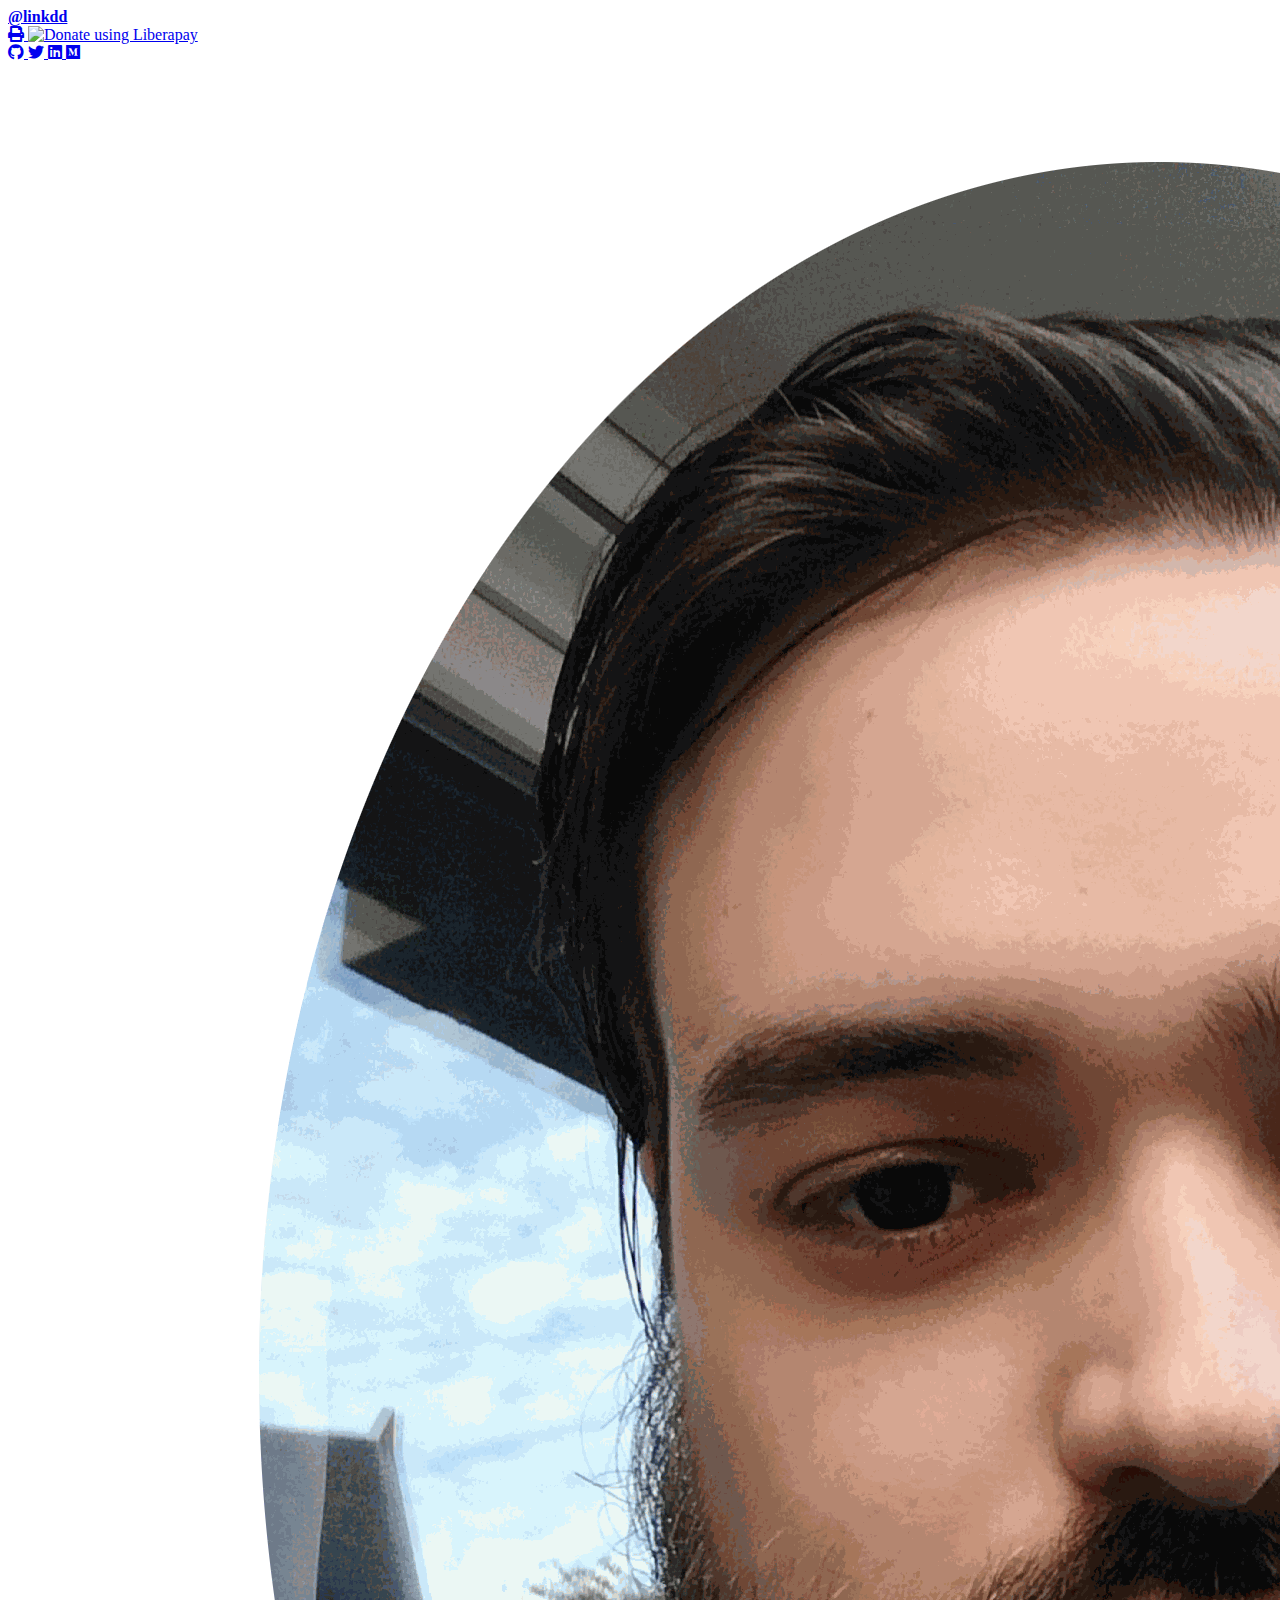
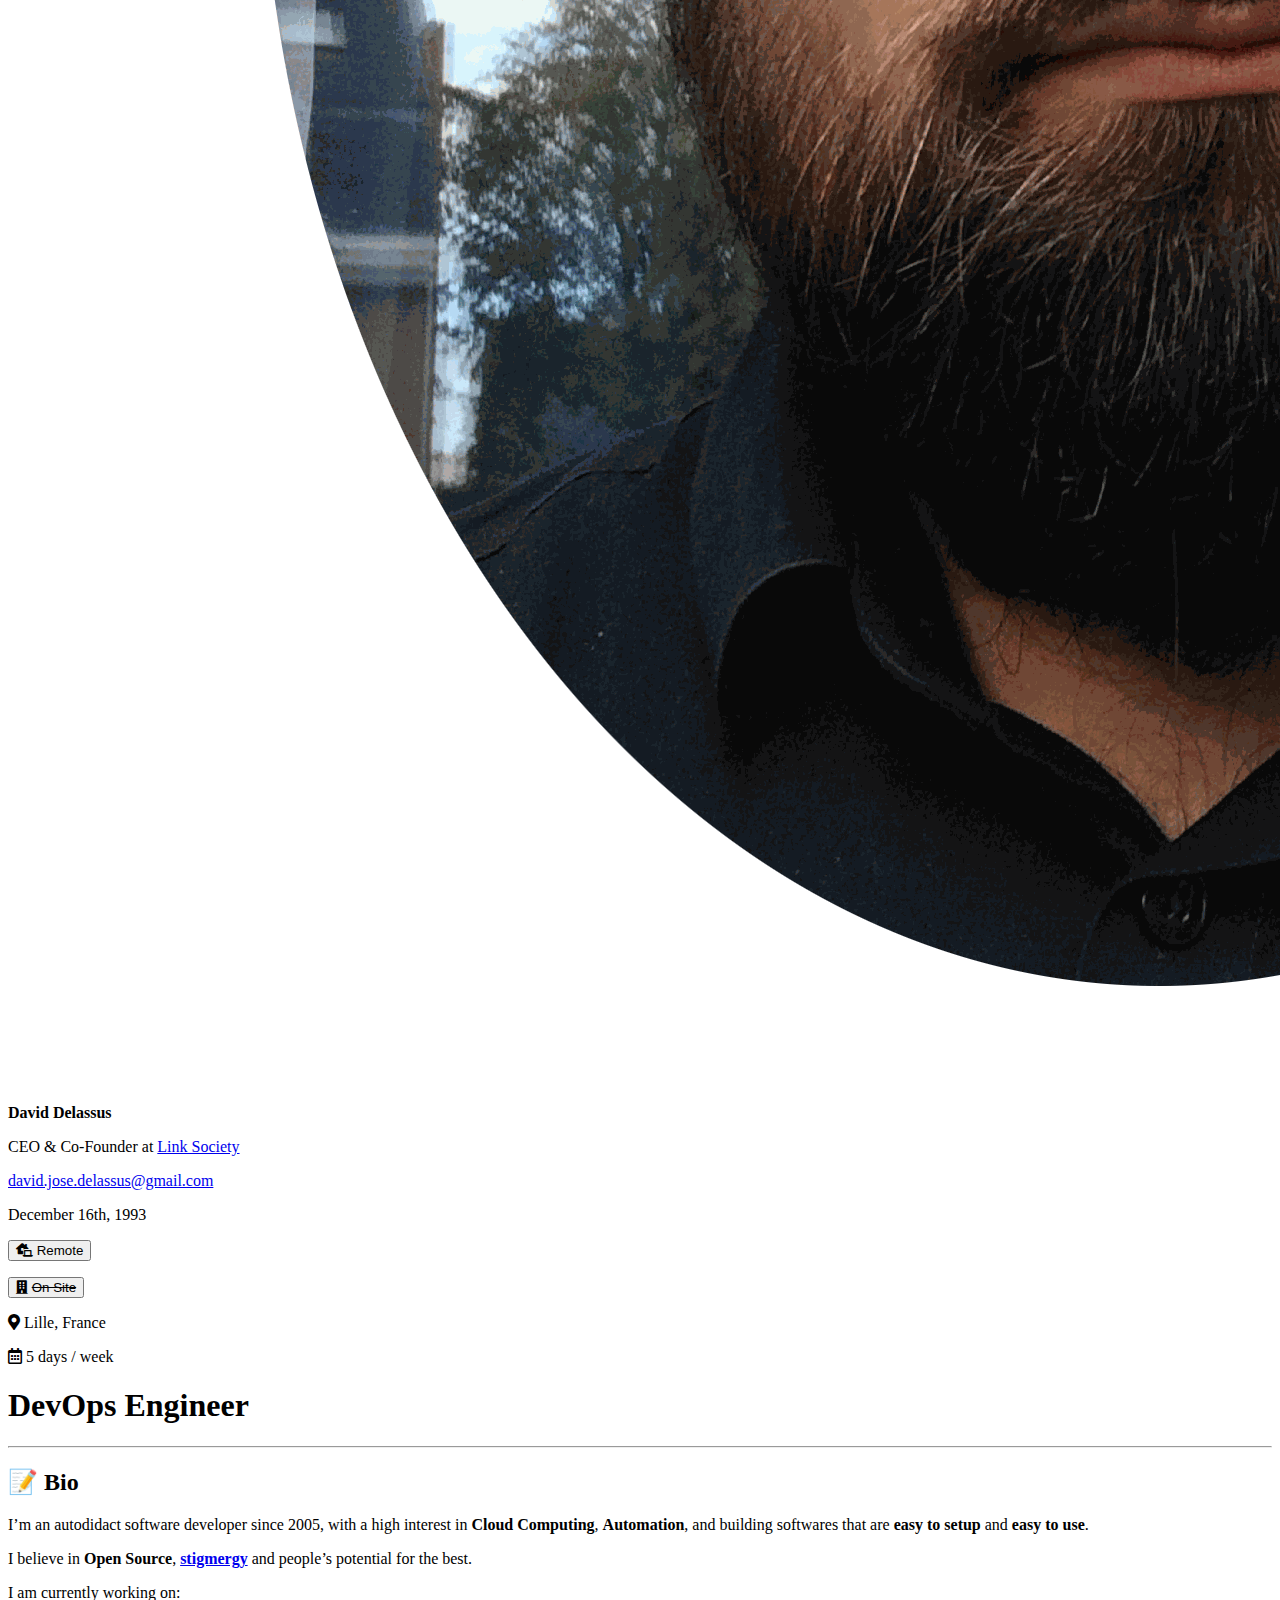
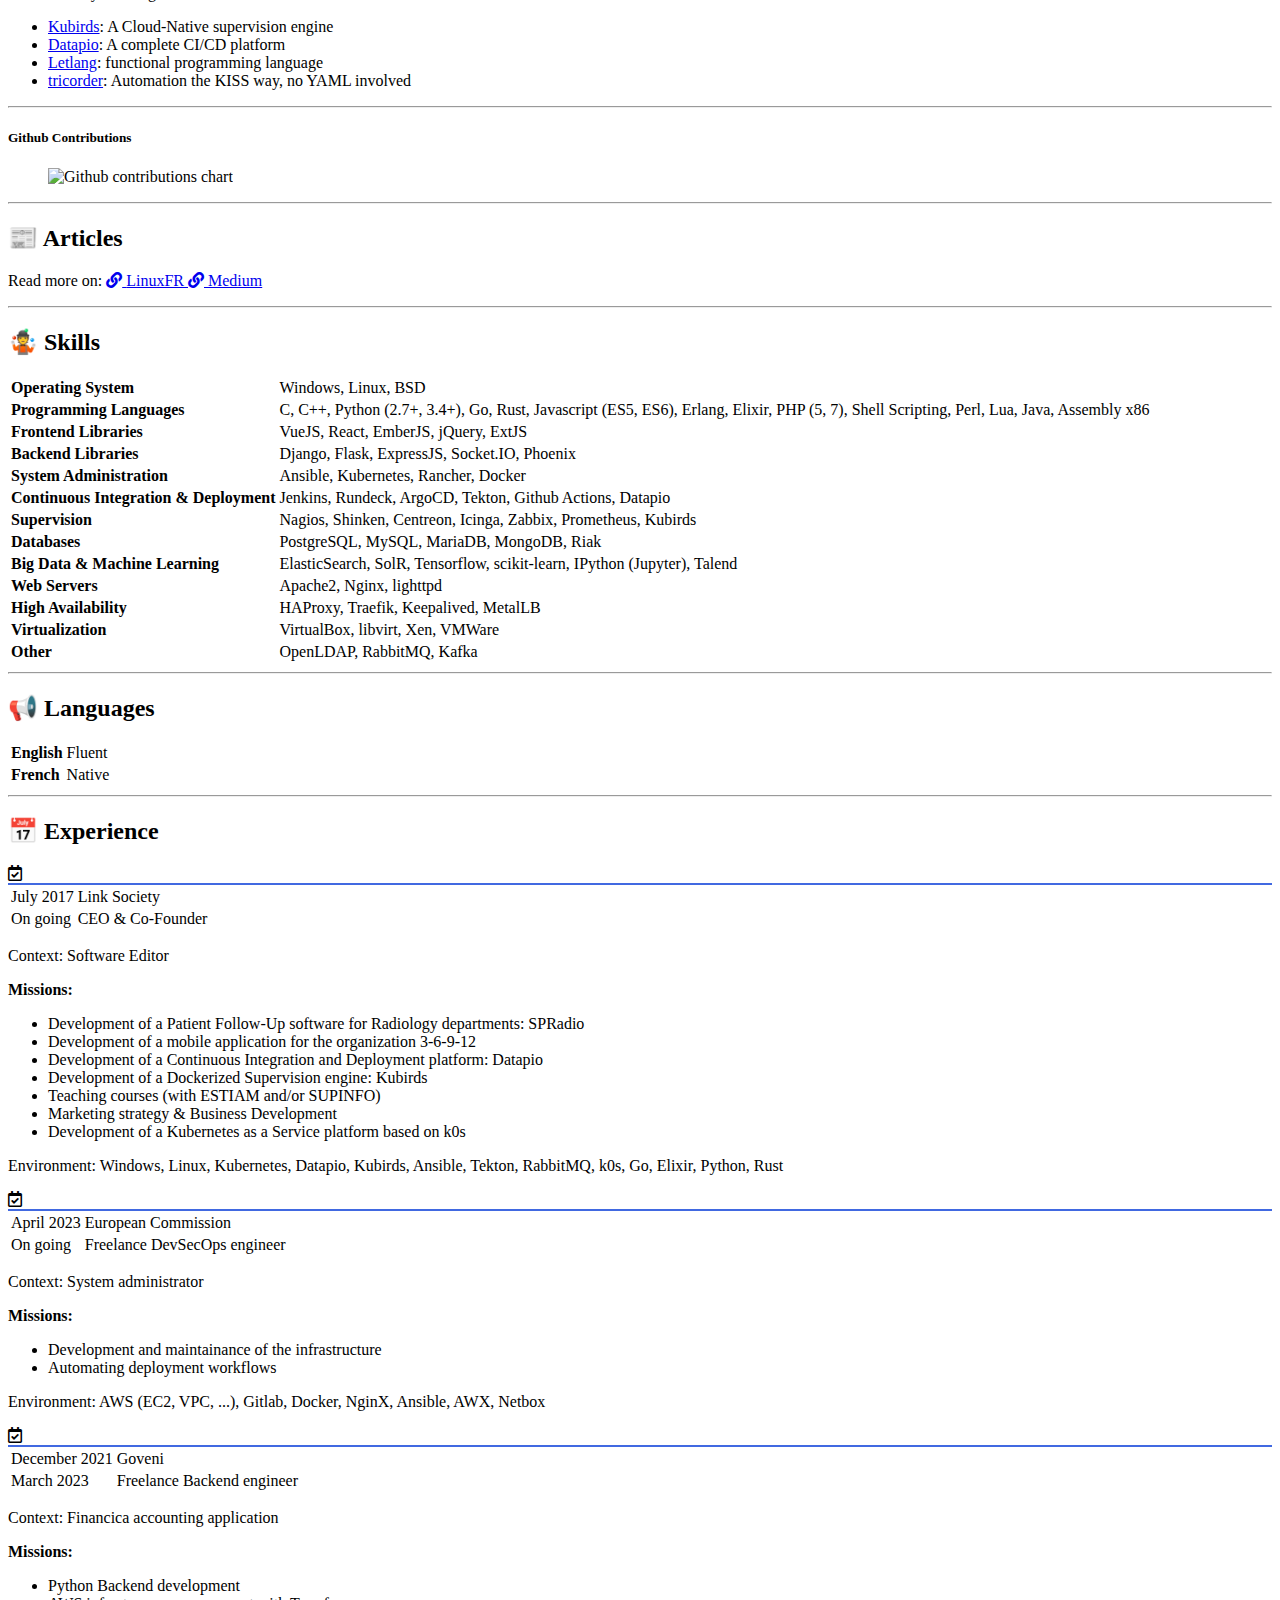
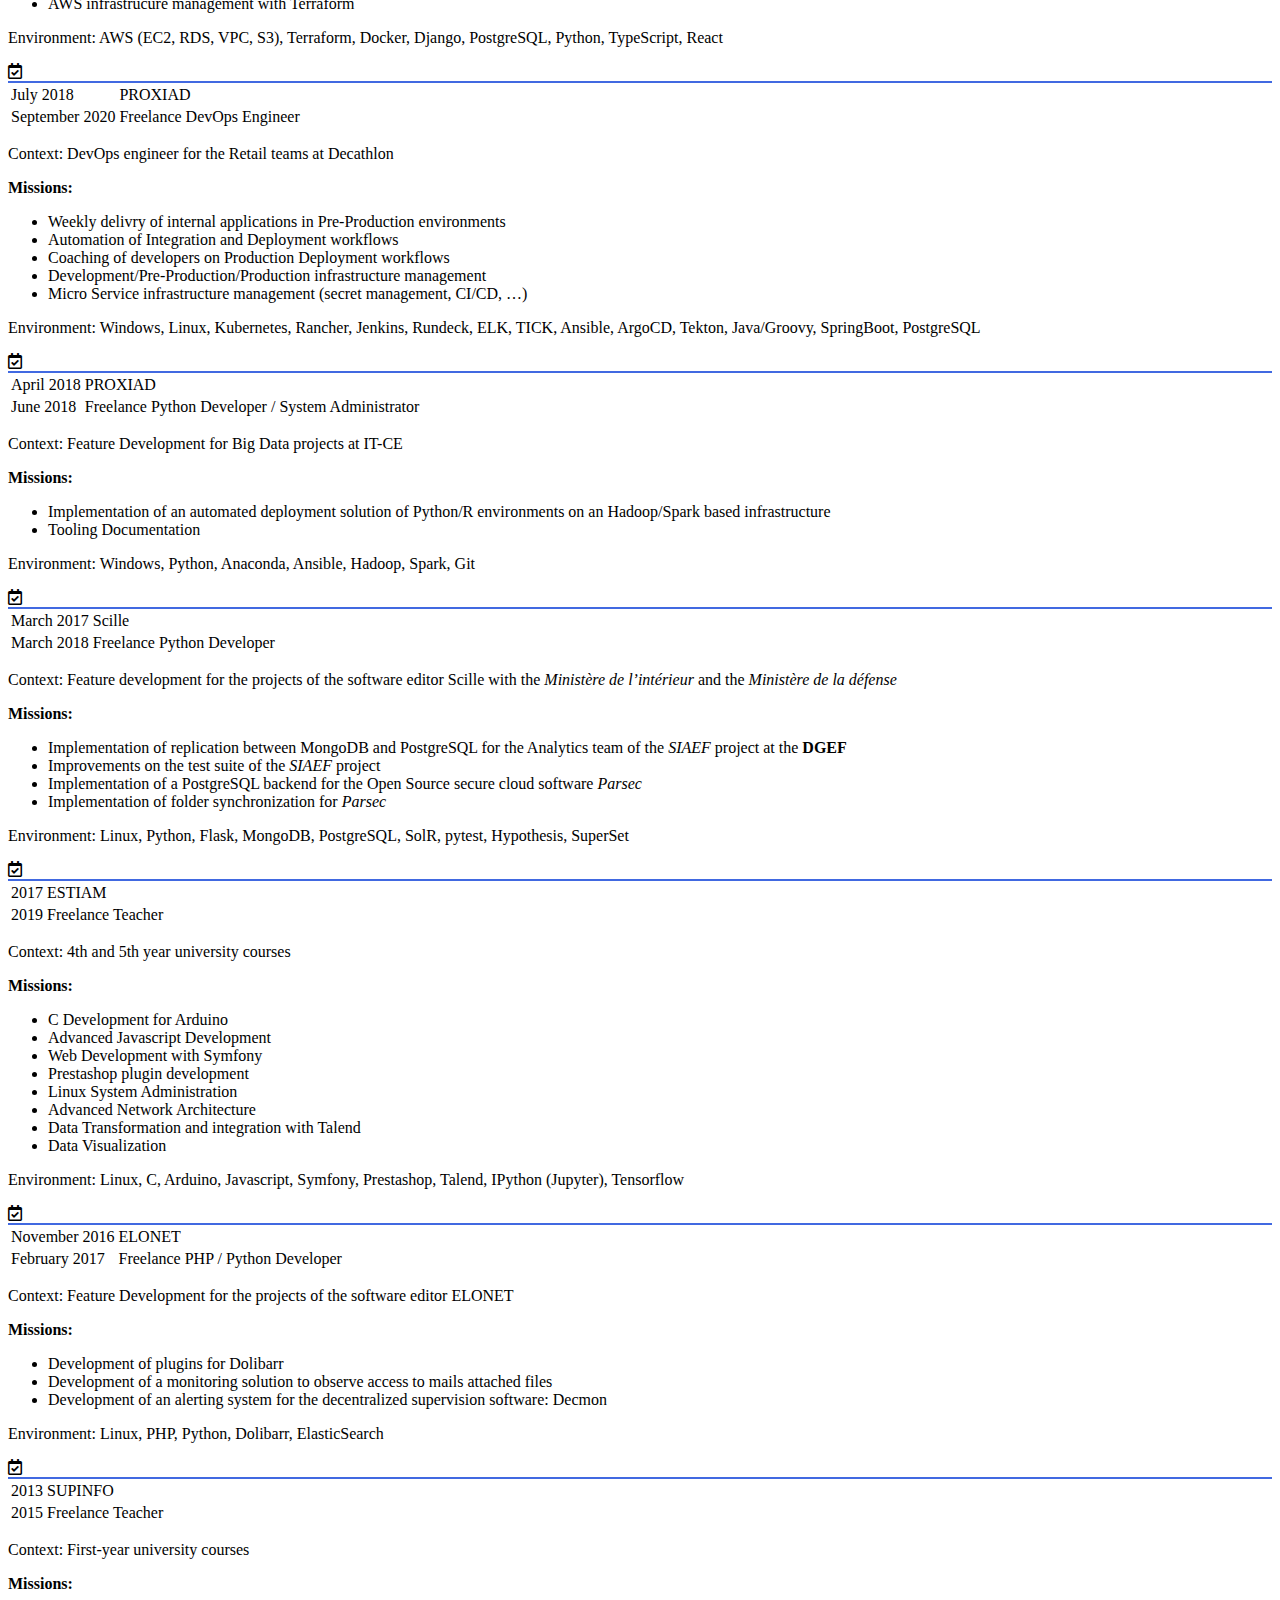
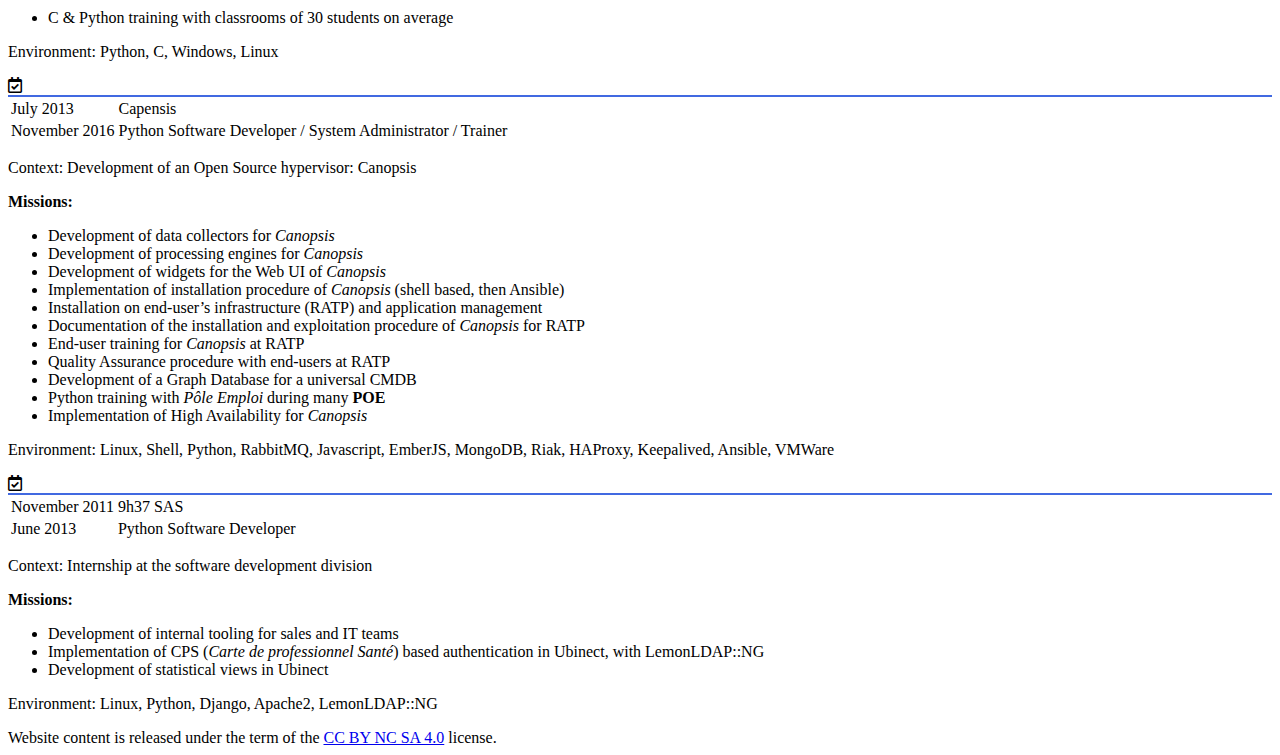
==== commit 78d7ea1e: "deploy: 3551562f6130db961354ee7ac2766209ed207f97" ====
--- a/index.html
+++ b/index.html
@@ -1,4 +1,4 @@
-<!doctype html><html><head><meta name=generator content="Hugo 0.122.0"><title>David Delassus</title>
+<!doctype html><html><head><meta name=generator content="Hugo 0.133.1"><title>David Delassus</title>
 <meta name=title content="David Delassus"><meta name=og:title content="David Delassus"><meta name=twitter:title content="David Delassus"><meta name=author content="David Delassus"><meta name=description content="DevOps Engineer - CEO & Co-Founder at [Link Society](https://link-society.com)"><meta name=og:description content="DevOps Engineer - CEO & Co-Founder at [Link Society](https://link-society.com)"><link rel="shortcut icon" type=image/png href=/img/favicon.png><meta property="og:image" content="/img/favicon.png"><meta name=twitter:image content="/img/favicon.png"><meta charset=utf-8><meta name=viewport content="width=device-width,initial-scale=1"><meta http-equiv=X-UA-Compatible content="IE=edge,chrome=1"><link rel=stylesheet href=https://cdn.jsdelivr.net/npm/bulma@0.9.3/css/bulma.min.css media=all><link rel=stylesheet href=https://cdn.jsdelivr.net/npm/bulma-tooltip@3.0.2/dist/css/bulma-tooltip.min.css media=all><link rel=stylesheet href=https://cdn.jsdelivr.net/npm/bulma-timeline@3.0.4/dist/css/bulma-timeline.min.css media=all><link rel=stylesheet href=https://cdn.jsdelivr.net/npm/@fortawesome/fontawesome-free@5.15.4/css/all.min.css media=all><link rel=stylesheet href=/css/printable.css media=print><script type=application/javascript src=https://cdn.jsdelivr.net/npm/jquery@3.6.0/dist/jquery.min.js></script><script type=application/javascript src=https://cdn.jsdelivr.net/npm/moment@2.29.1/moment.min.js></script><script type=application/javascript src=https://cdn.jsdelivr.net/npm/@fortawesome/fontawesome-free@5.15.4/js/all.min.js defer></script><script type=application/javascript src=/js/blog.js defer></script></head><body class=has-navbar-fixed-top><nav class="navbar is-fixed-top is-link is-hidden-print" role=navigation aria-label="main navigation"><div class=navbar-brand><a class=navbar-item href=/><b>@linkdd</b>
 </a><a role=button class=navbar-burger aria-label=menu aria-expanded=false data-target=linkdd-menu><span aria-hidden=true></span>
 <span aria-hidden=true></span>
@@ -10,7 +10,7 @@
 <span class=icon><span class="fas fa-laptop-house"></span>
 </span><span>Remote</span></button></p><p class=control><button class="button is-danger has-tooltip-top" data-tooltip="Not available">
 <span class=icon><span class="fas fa-building"></span>
-</span><span>On Site</span></button></p></div><p class=is-size-5><span class=icon><span class="fas fa-map-marker-alt"></span>
+</span><span><s>On Site</s></span></button></p></div><p class=is-size-5><span class=icon><span class="fas fa-map-marker-alt"></span>
 </span><span>Lille, France</span></p><p class=is-size-5><span class=icon><span class="far fa-calendar-alt"></span>
 </span><span>5 days / week</span></p></div></div><h1 class="title is-size-1 has-text-centered">DevOps Engineer</h1><hr></header><section class="container px-3 is-hidden-print"><div class=content><h2 class="title is-size-2">&#128221;
 Bio</h2><p>I&rsquo;m an autodidact software developer since 2005, with a high interest in
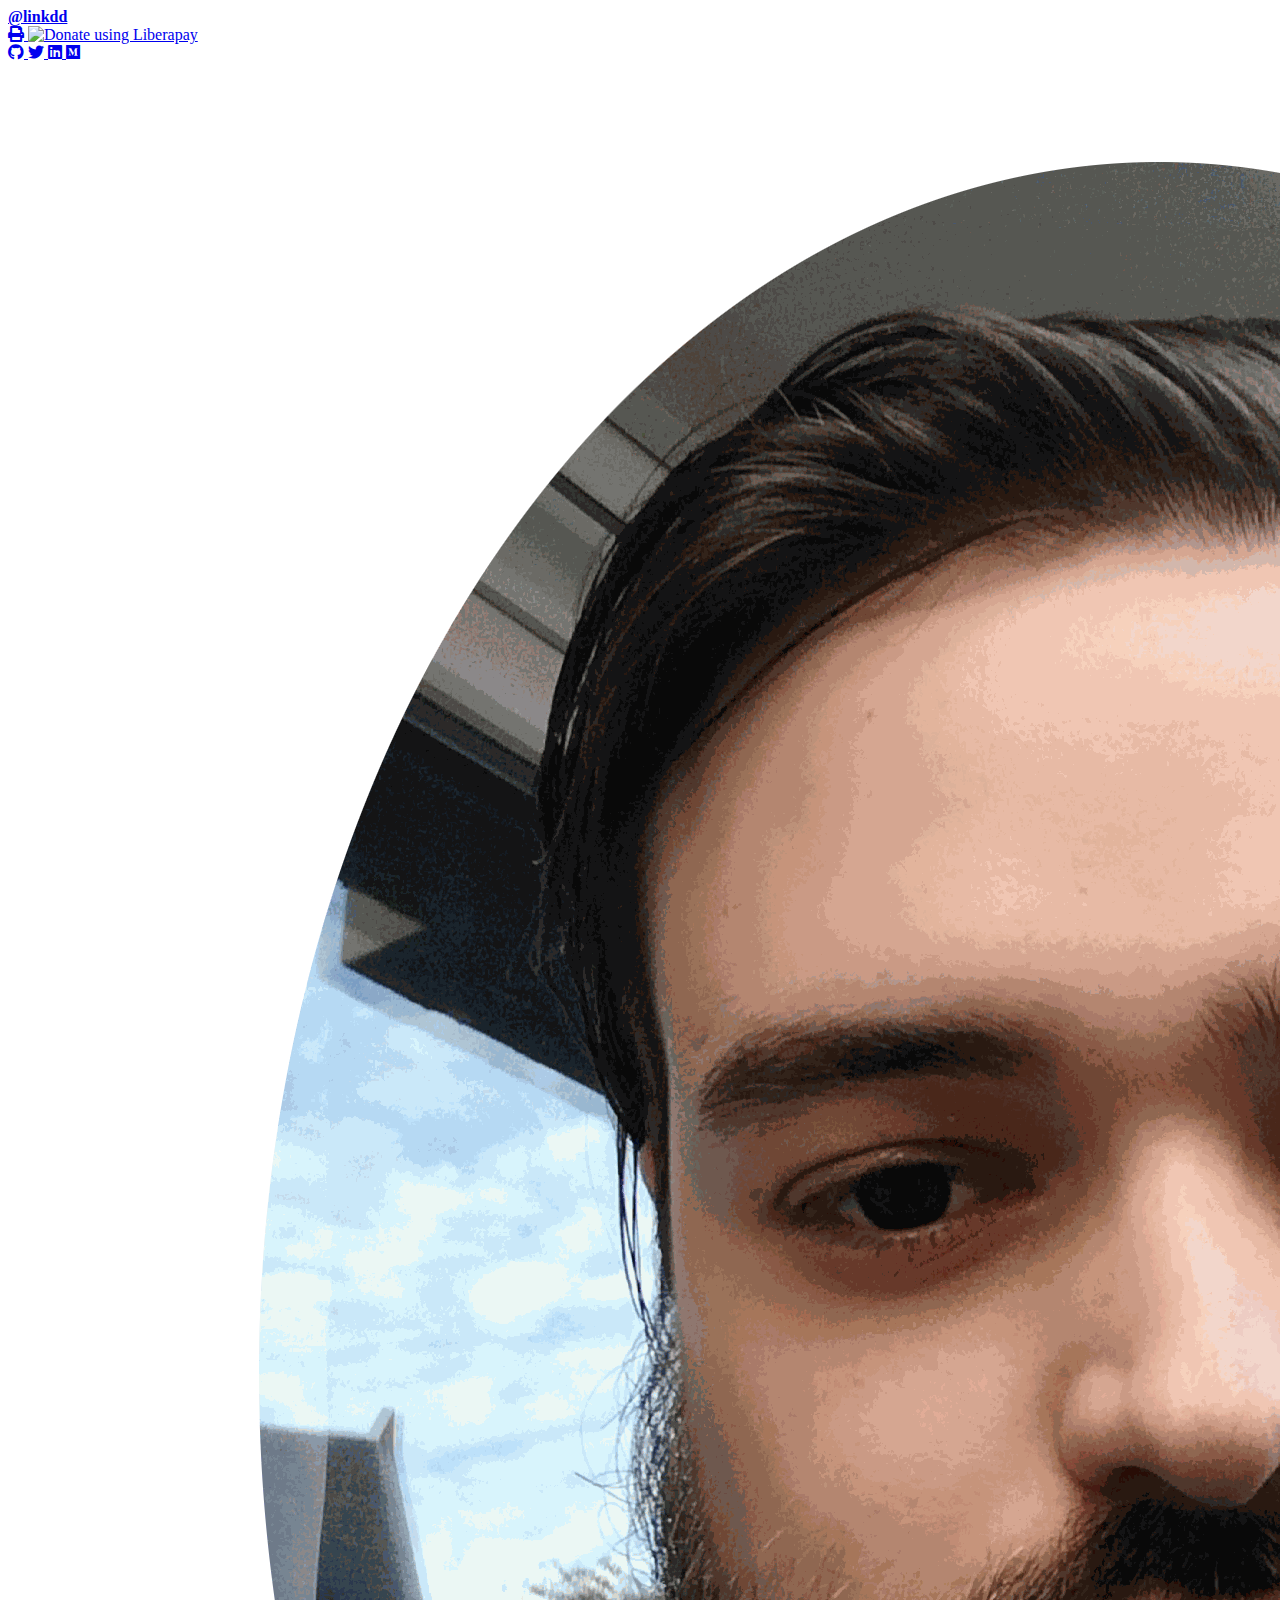
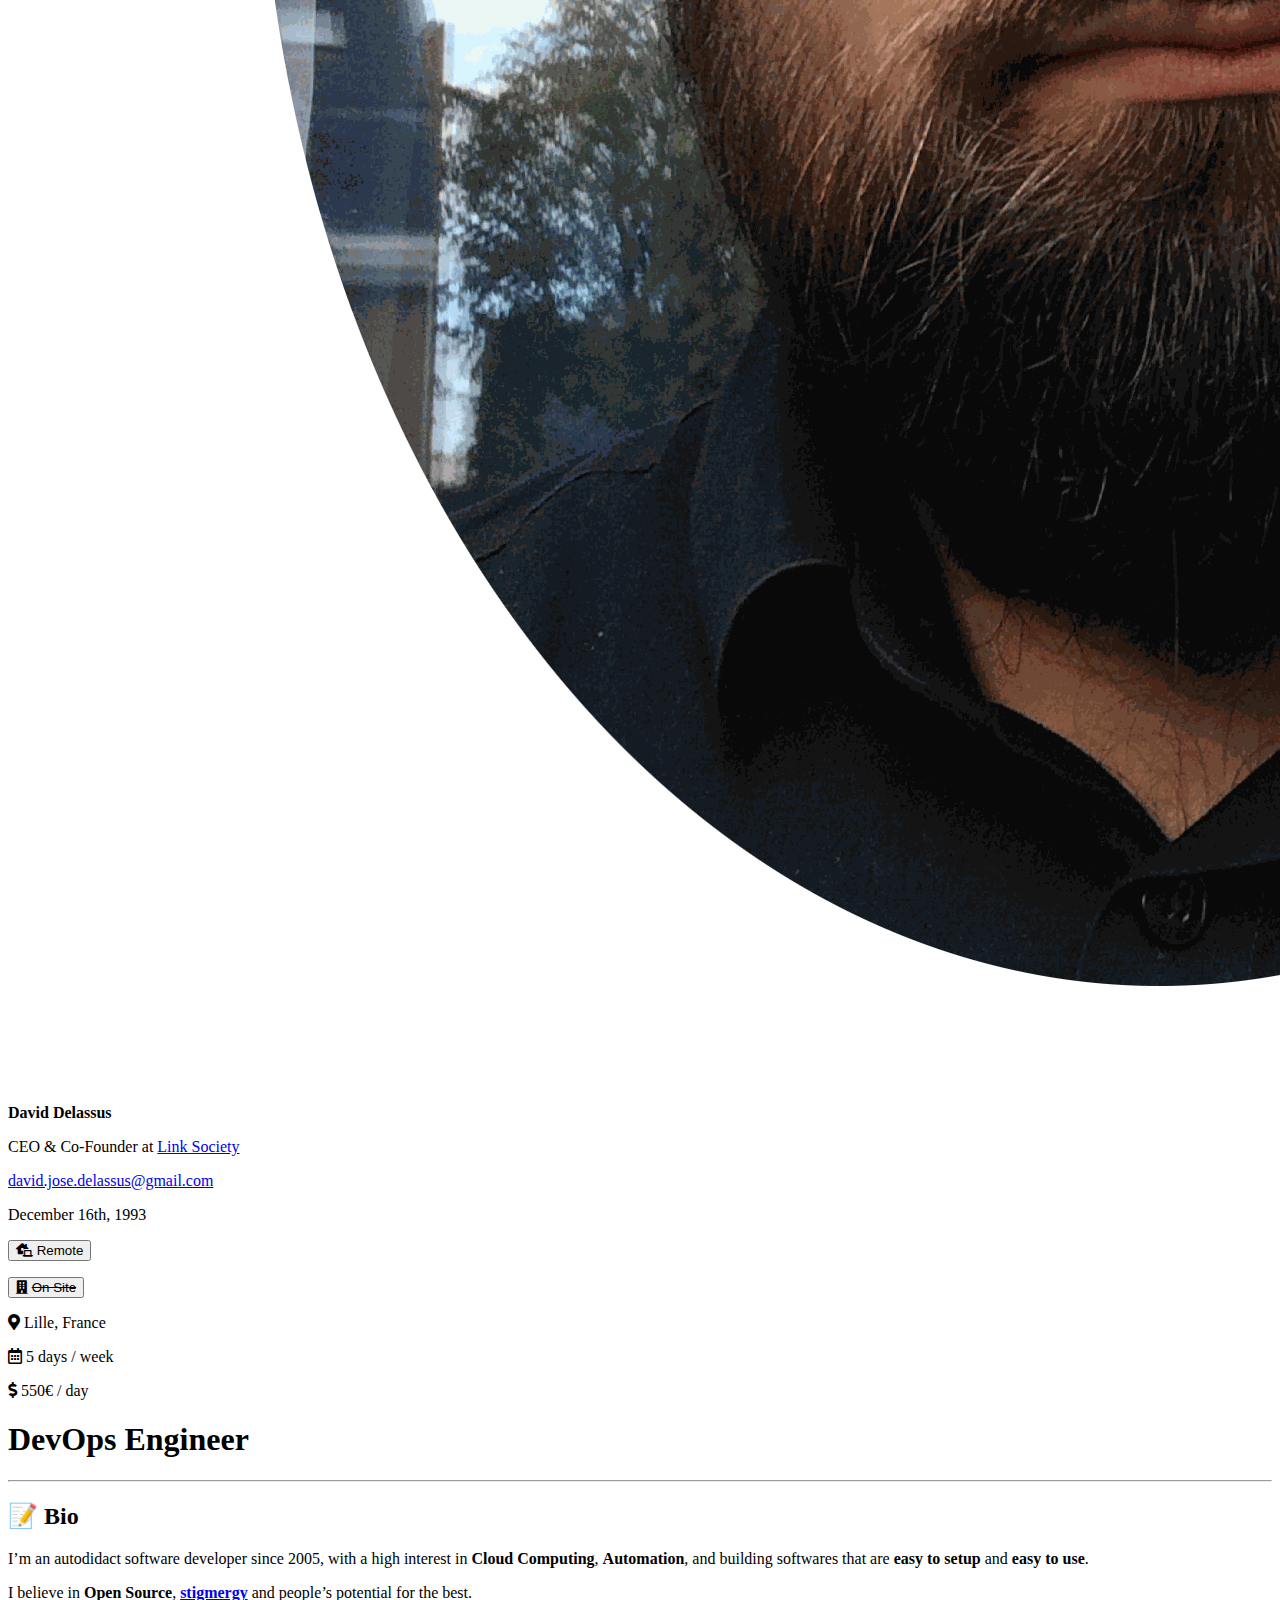
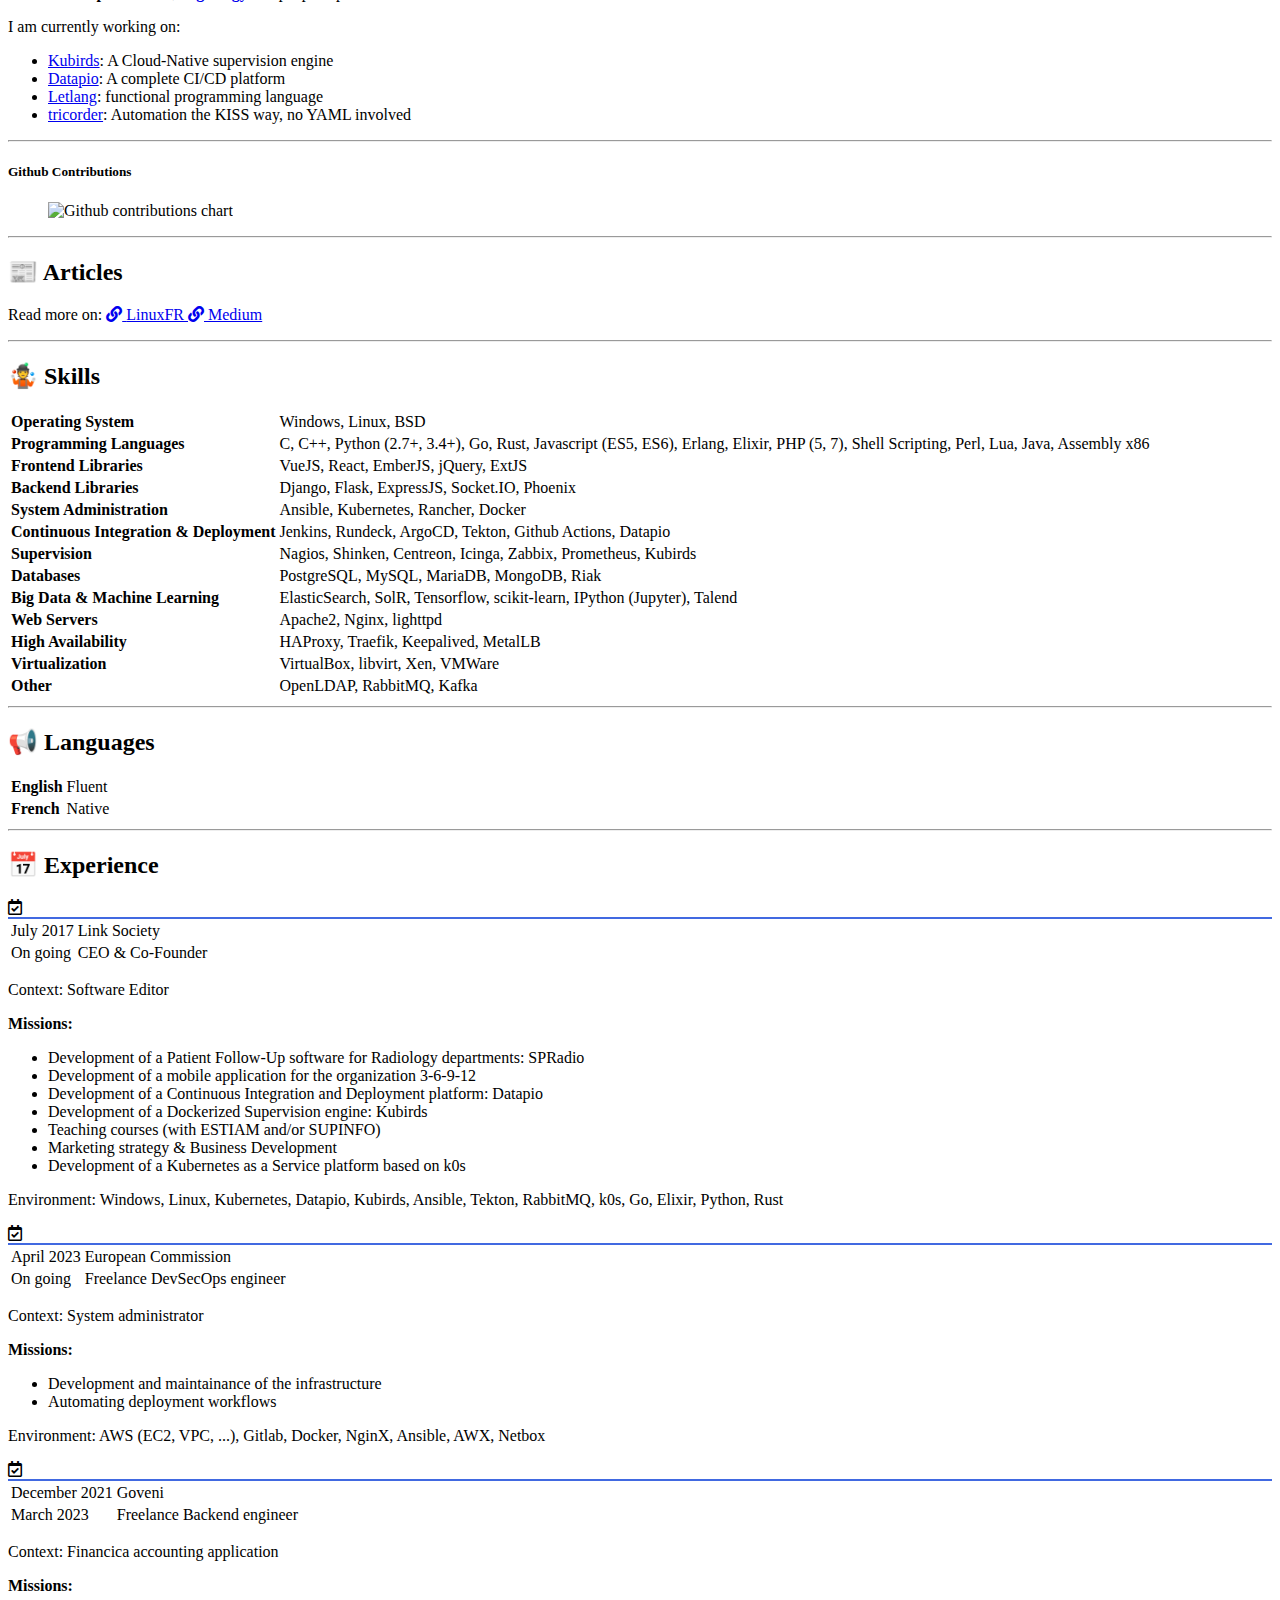
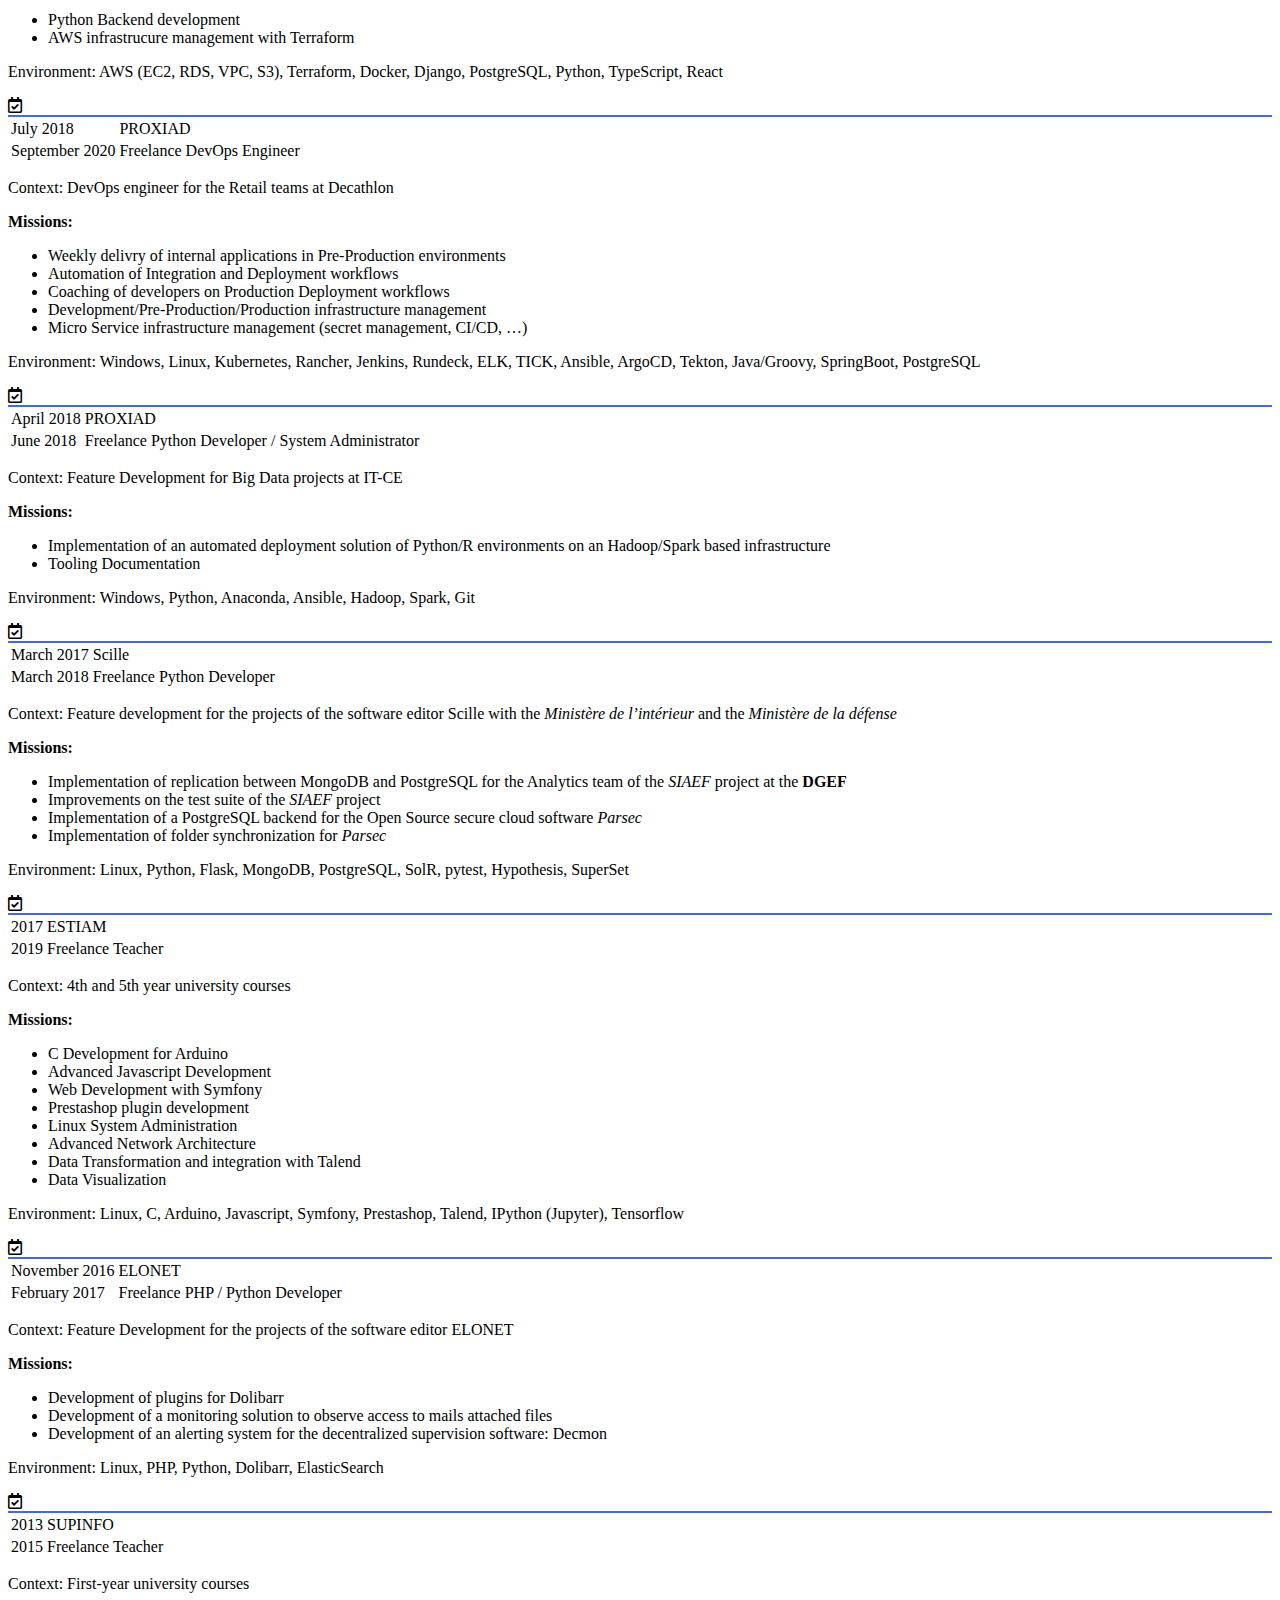
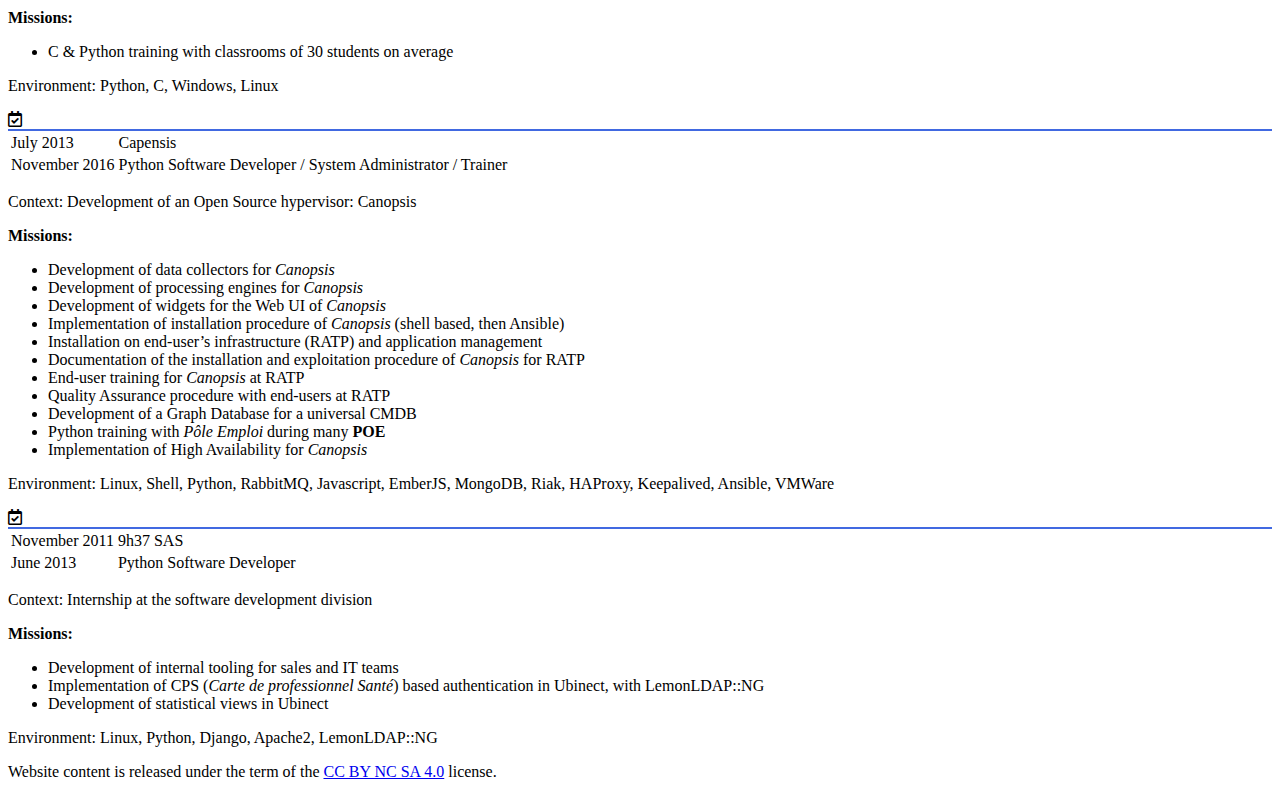
==== commit dfe82538: "deploy: 7dfe342404db103fbe92e4ca462b2d654be6a079" ====
--- a/index.html
+++ b/index.html
@@ -12,7 +12,8 @@
 <span class=icon><span class="fas fa-building"></span>
 </span><span><s>On Site</s></span></button></p></div><p class=is-size-5><span class=icon><span class="fas fa-map-marker-alt"></span>
 </span><span>Lille, France</span></p><p class=is-size-5><span class=icon><span class="far fa-calendar-alt"></span>
-</span><span>5 days / week</span></p></div></div><h1 class="title is-size-1 has-text-centered">DevOps Engineer</h1><hr></header><section class="container px-3 is-hidden-print"><div class=content><h2 class="title is-size-2">&#128221;
+</span><span>5 days / week</span></p><p class=is-size-5><span class=icon><span class="fas fa-dollar-sign"></span>
+<span>550€ / day</span></span></p></div></div><h1 class="title is-size-1 has-text-centered">DevOps Engineer</h1><hr></header><section class="container px-3 is-hidden-print"><div class=content><h2 class="title is-size-2">&#128221;
 Bio</h2><p>I&rsquo;m an autodidact software developer since 2005, with a high interest in
 <strong>Cloud Computing</strong>, <strong>Automation</strong>, and building softwares that are
 <strong>easy to setup</strong> and <strong>easy to use</strong>.</p><p>I believe in <strong>Open Source</strong>, <strong><a href=https://en.wikipedia.org/wiki/Stigmergy>stigmergy</a></strong>
